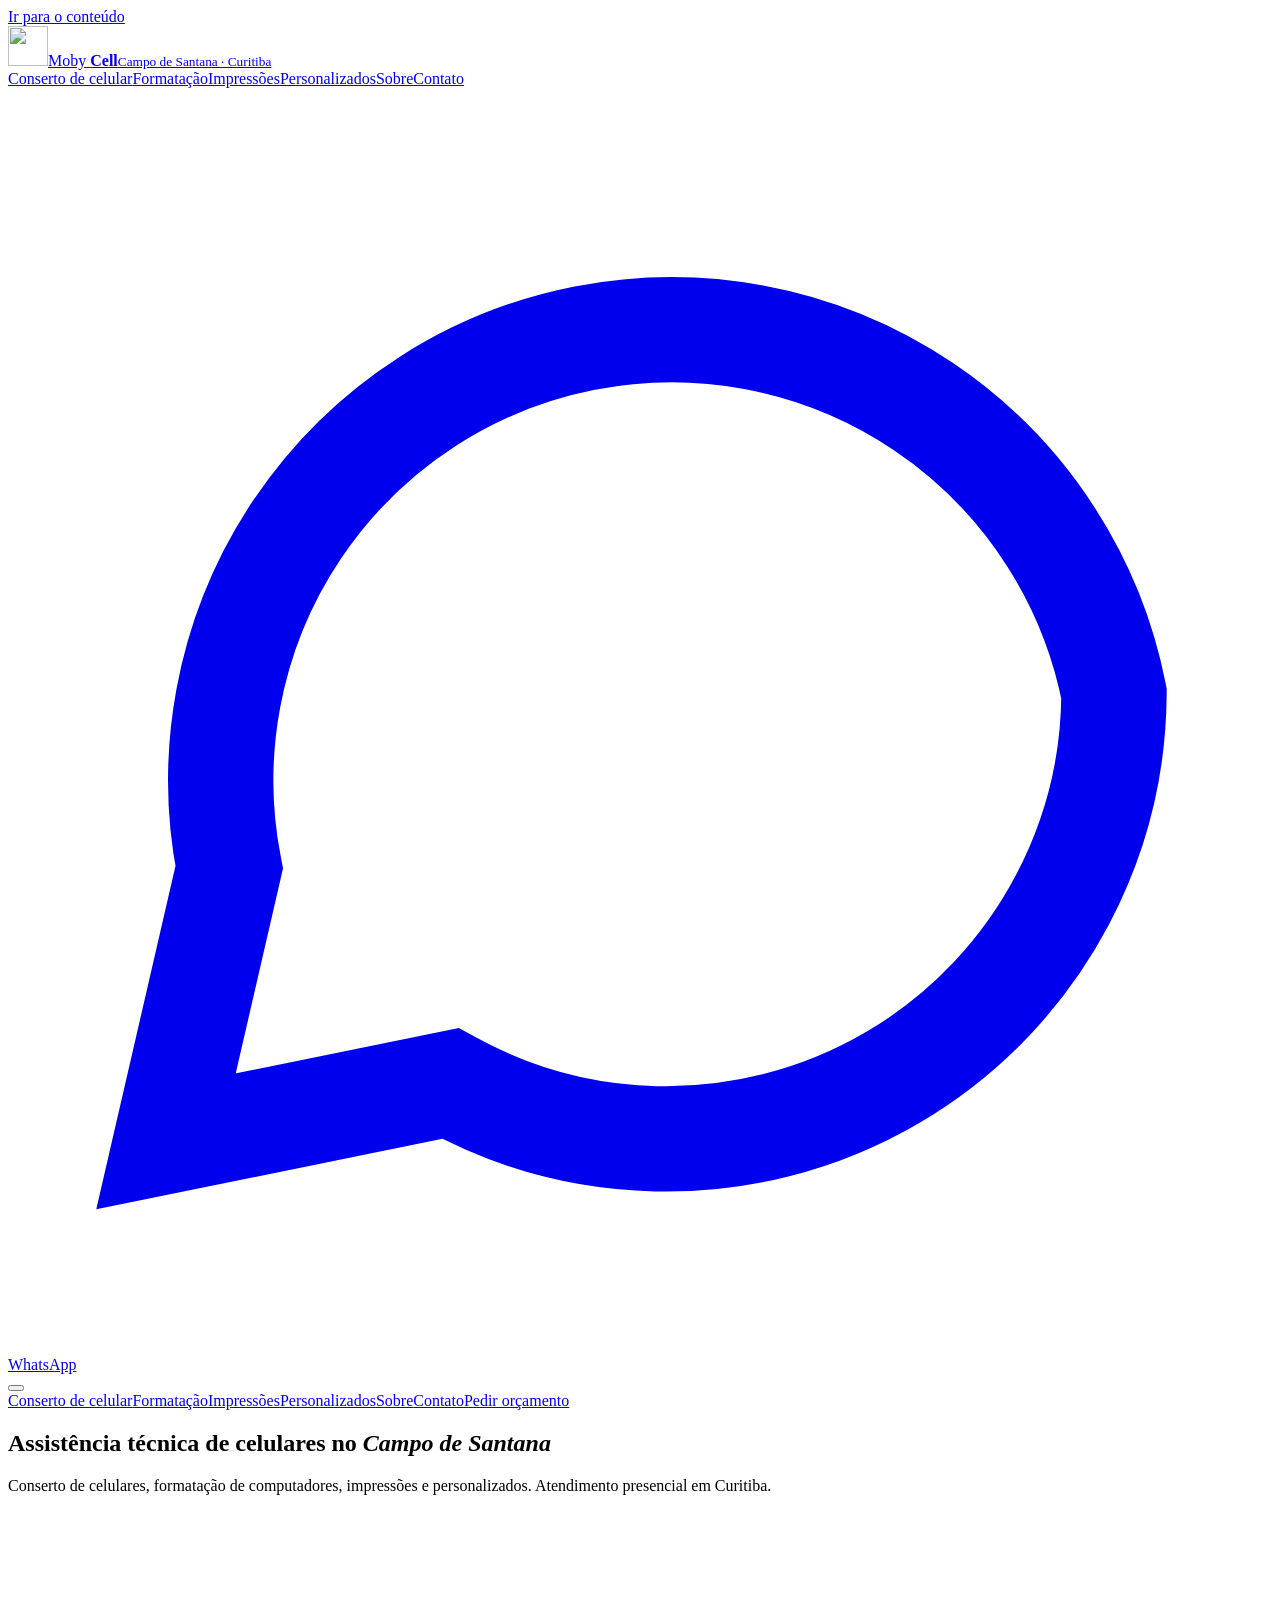
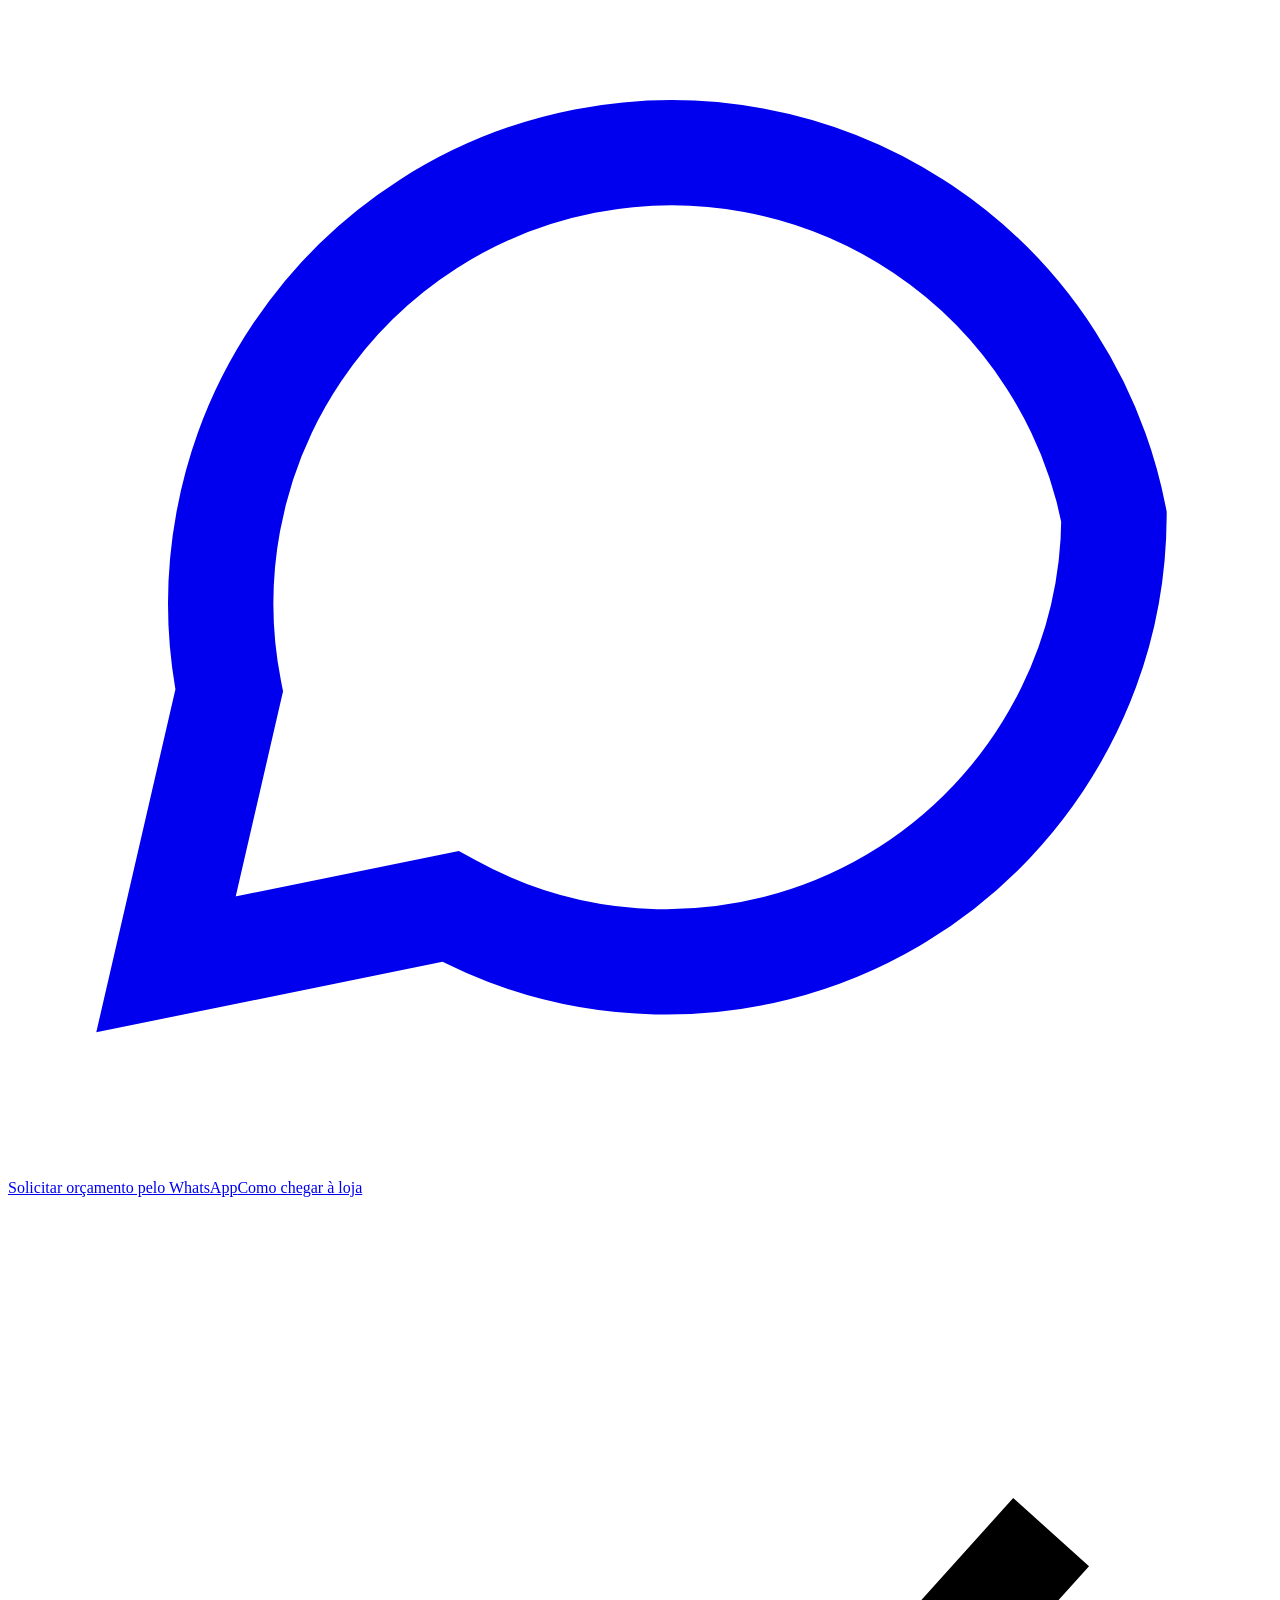
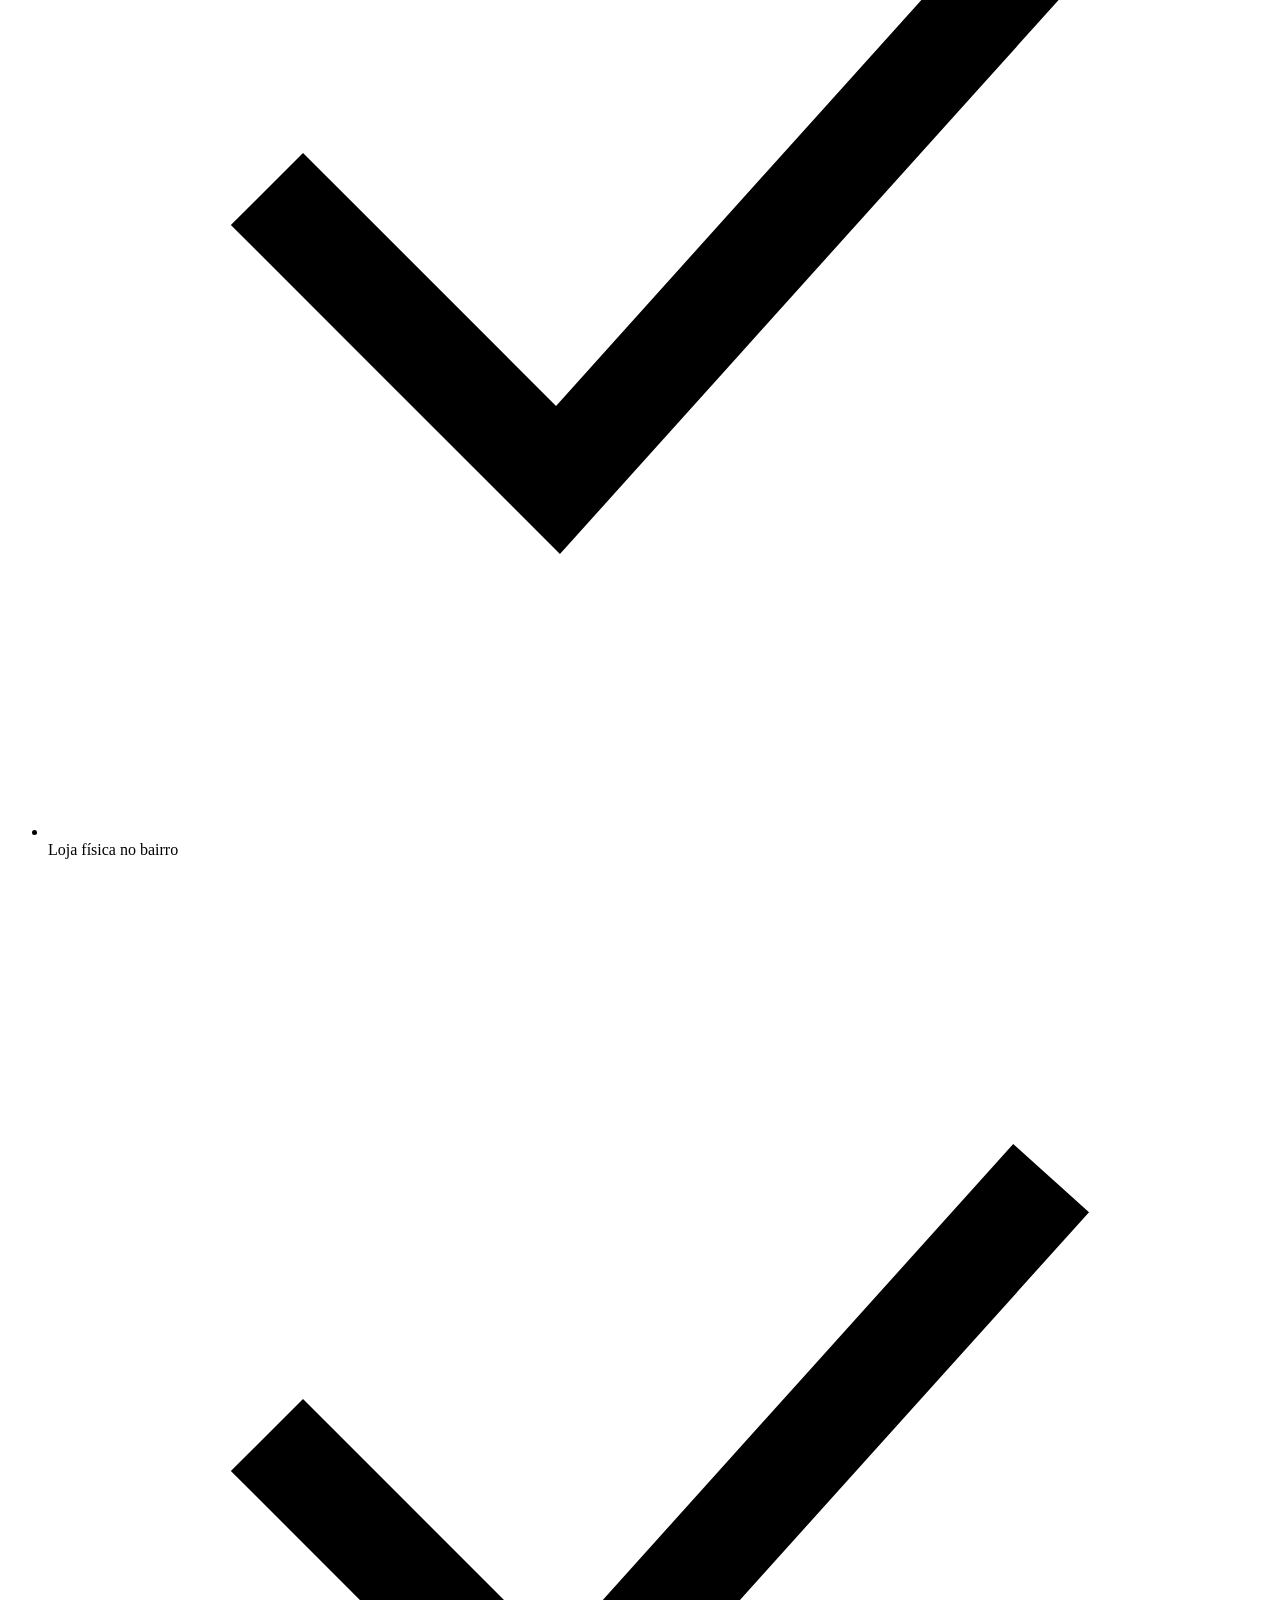
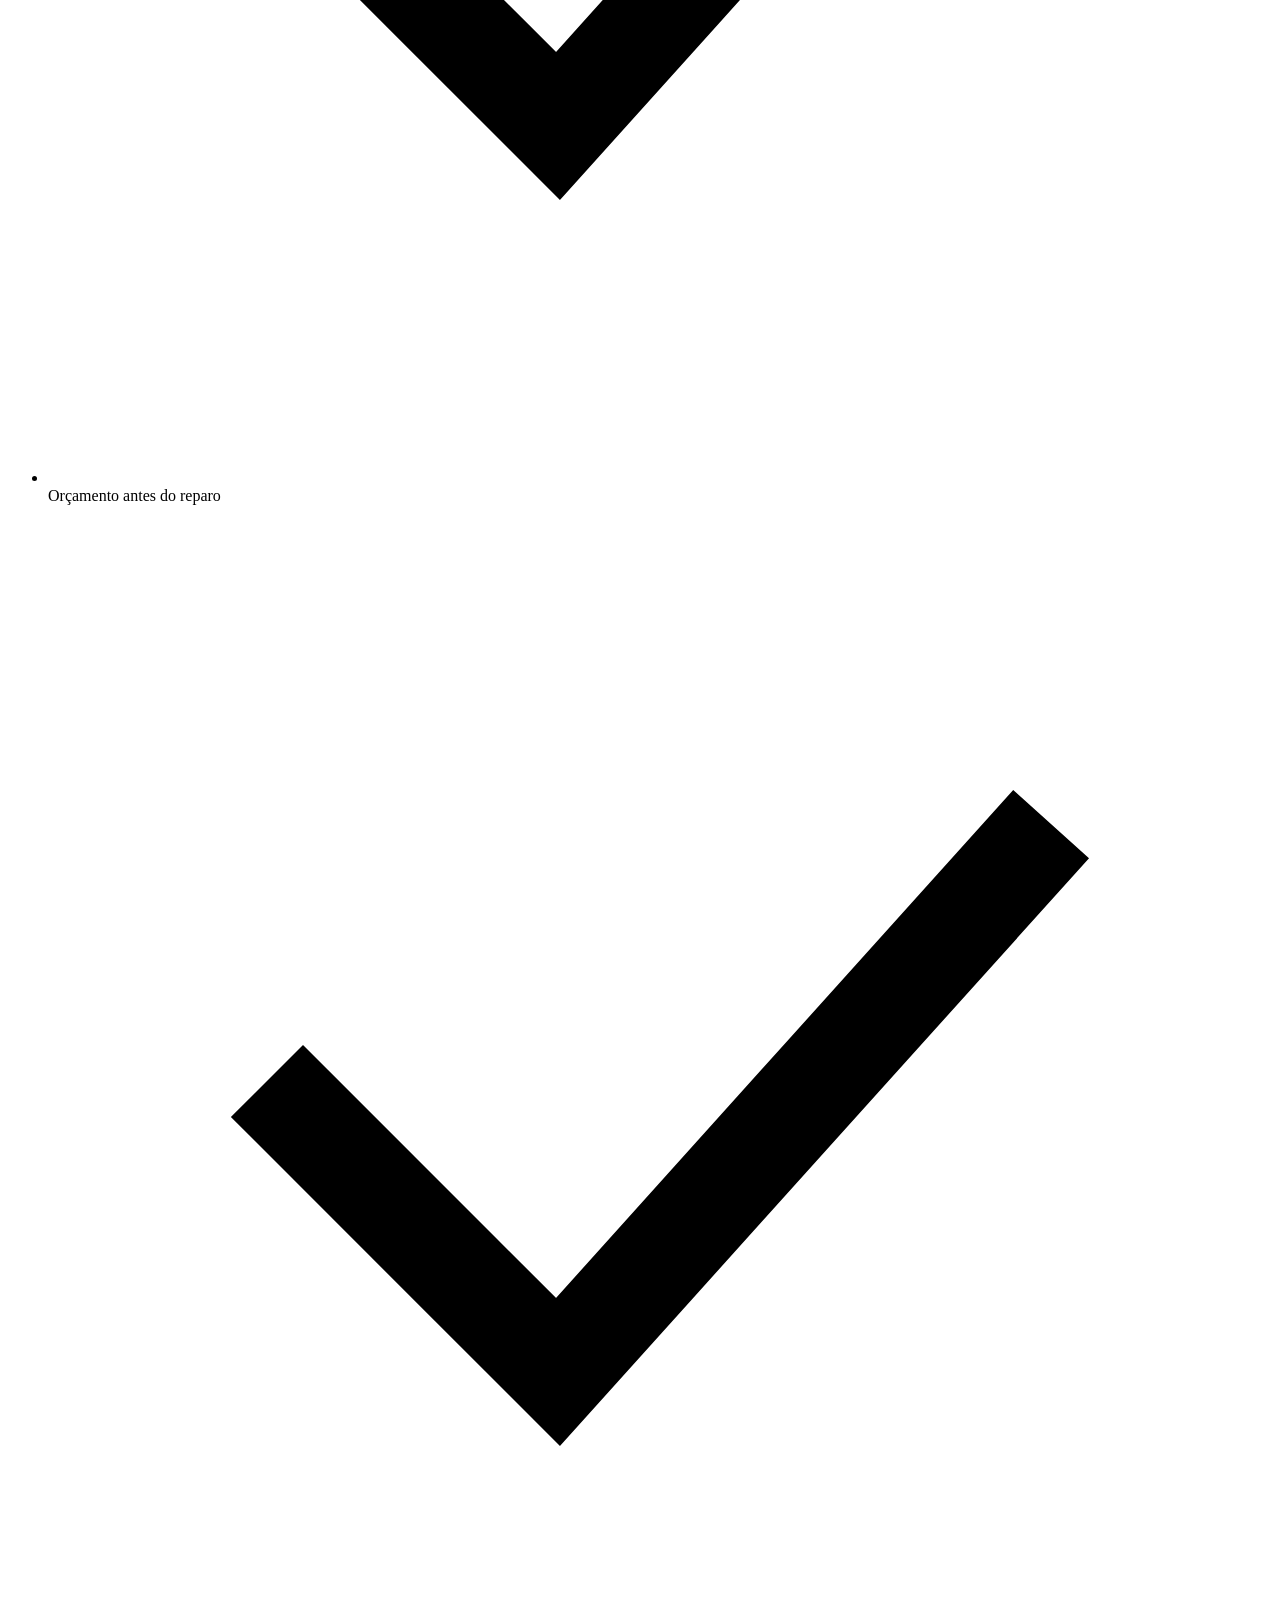
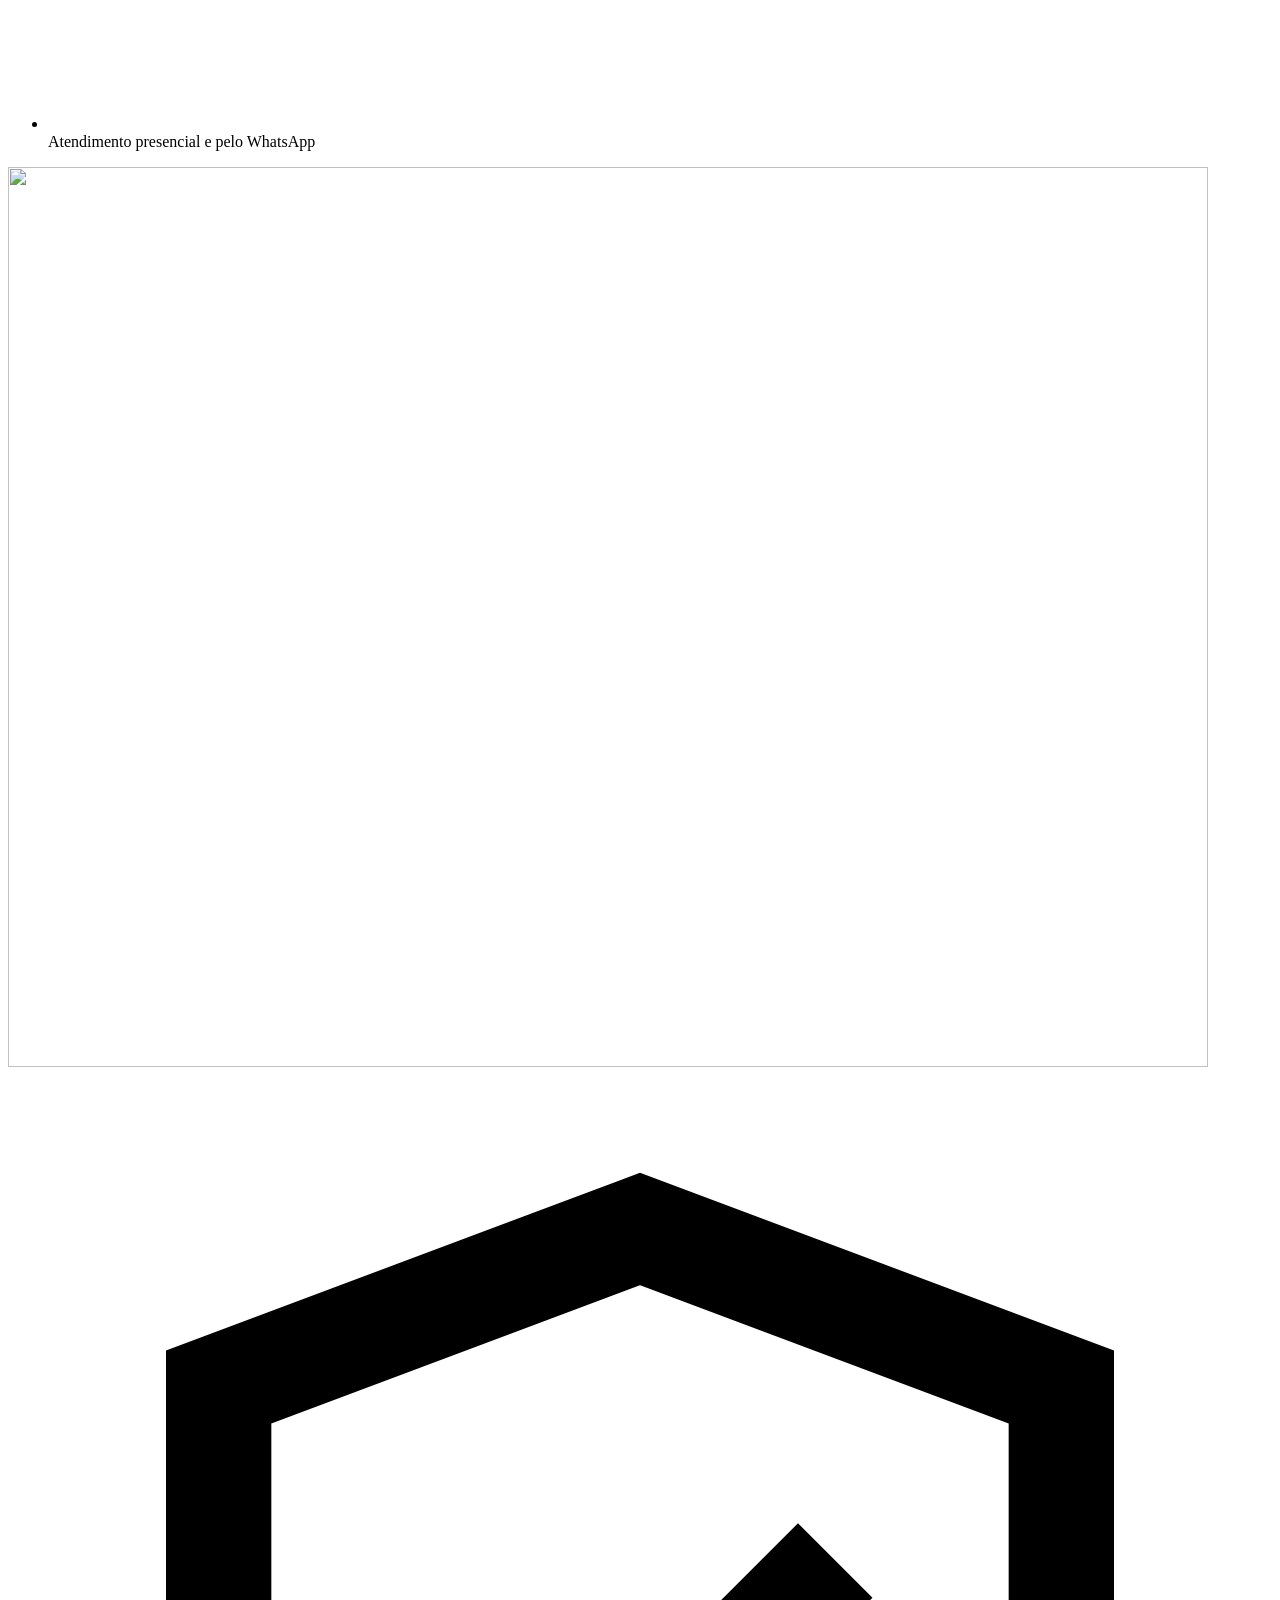
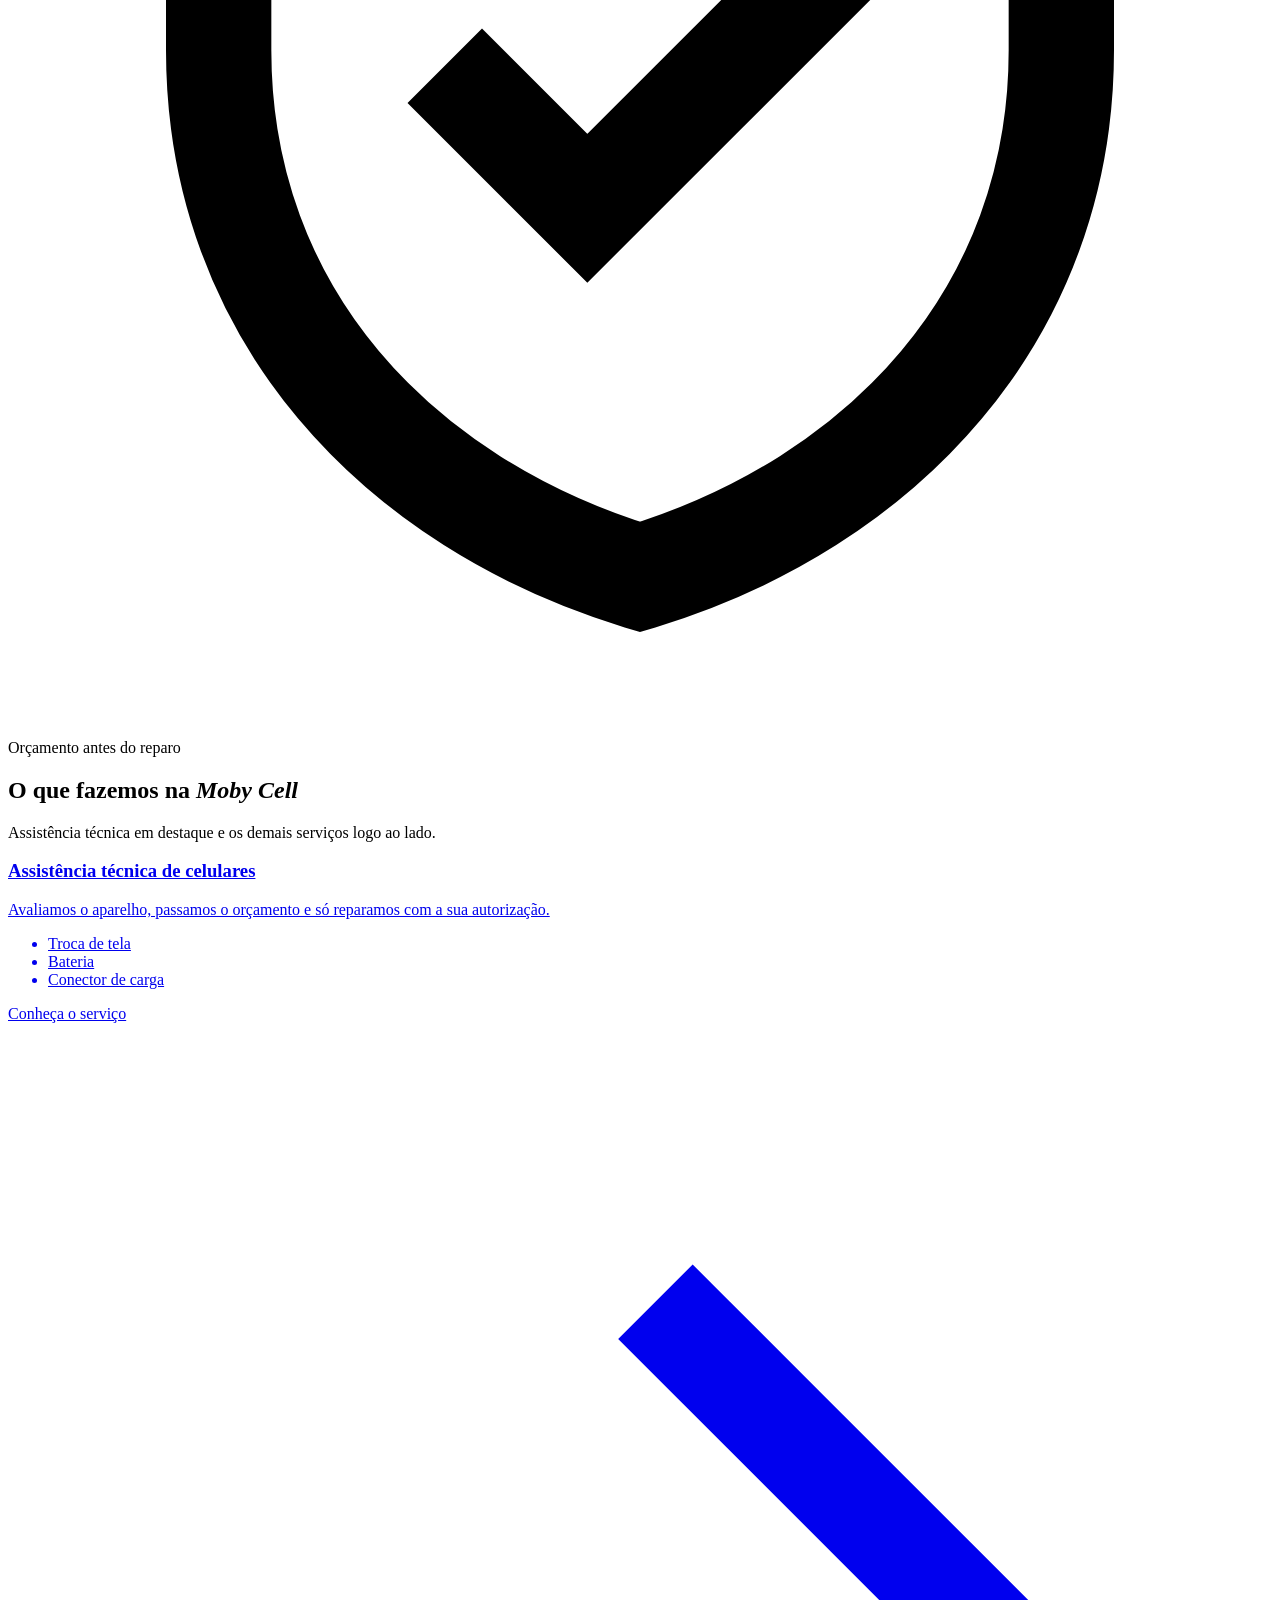
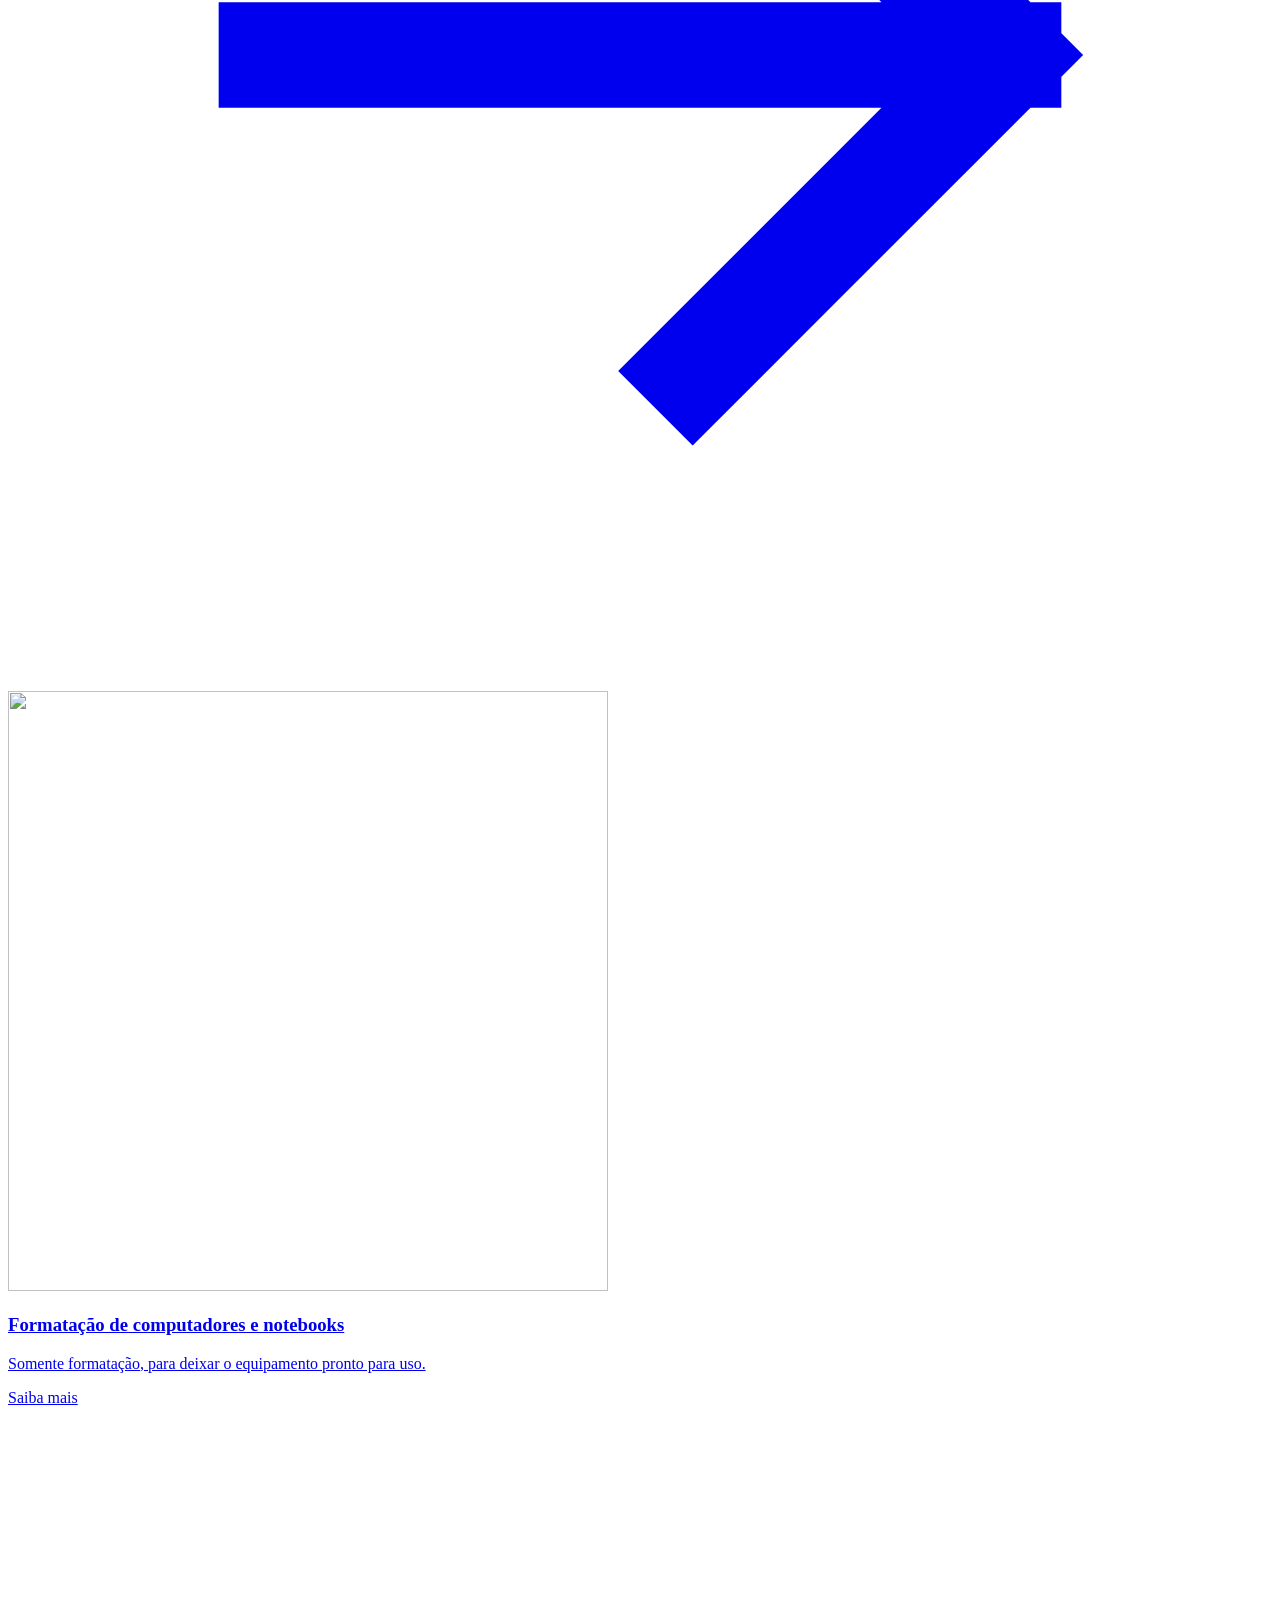
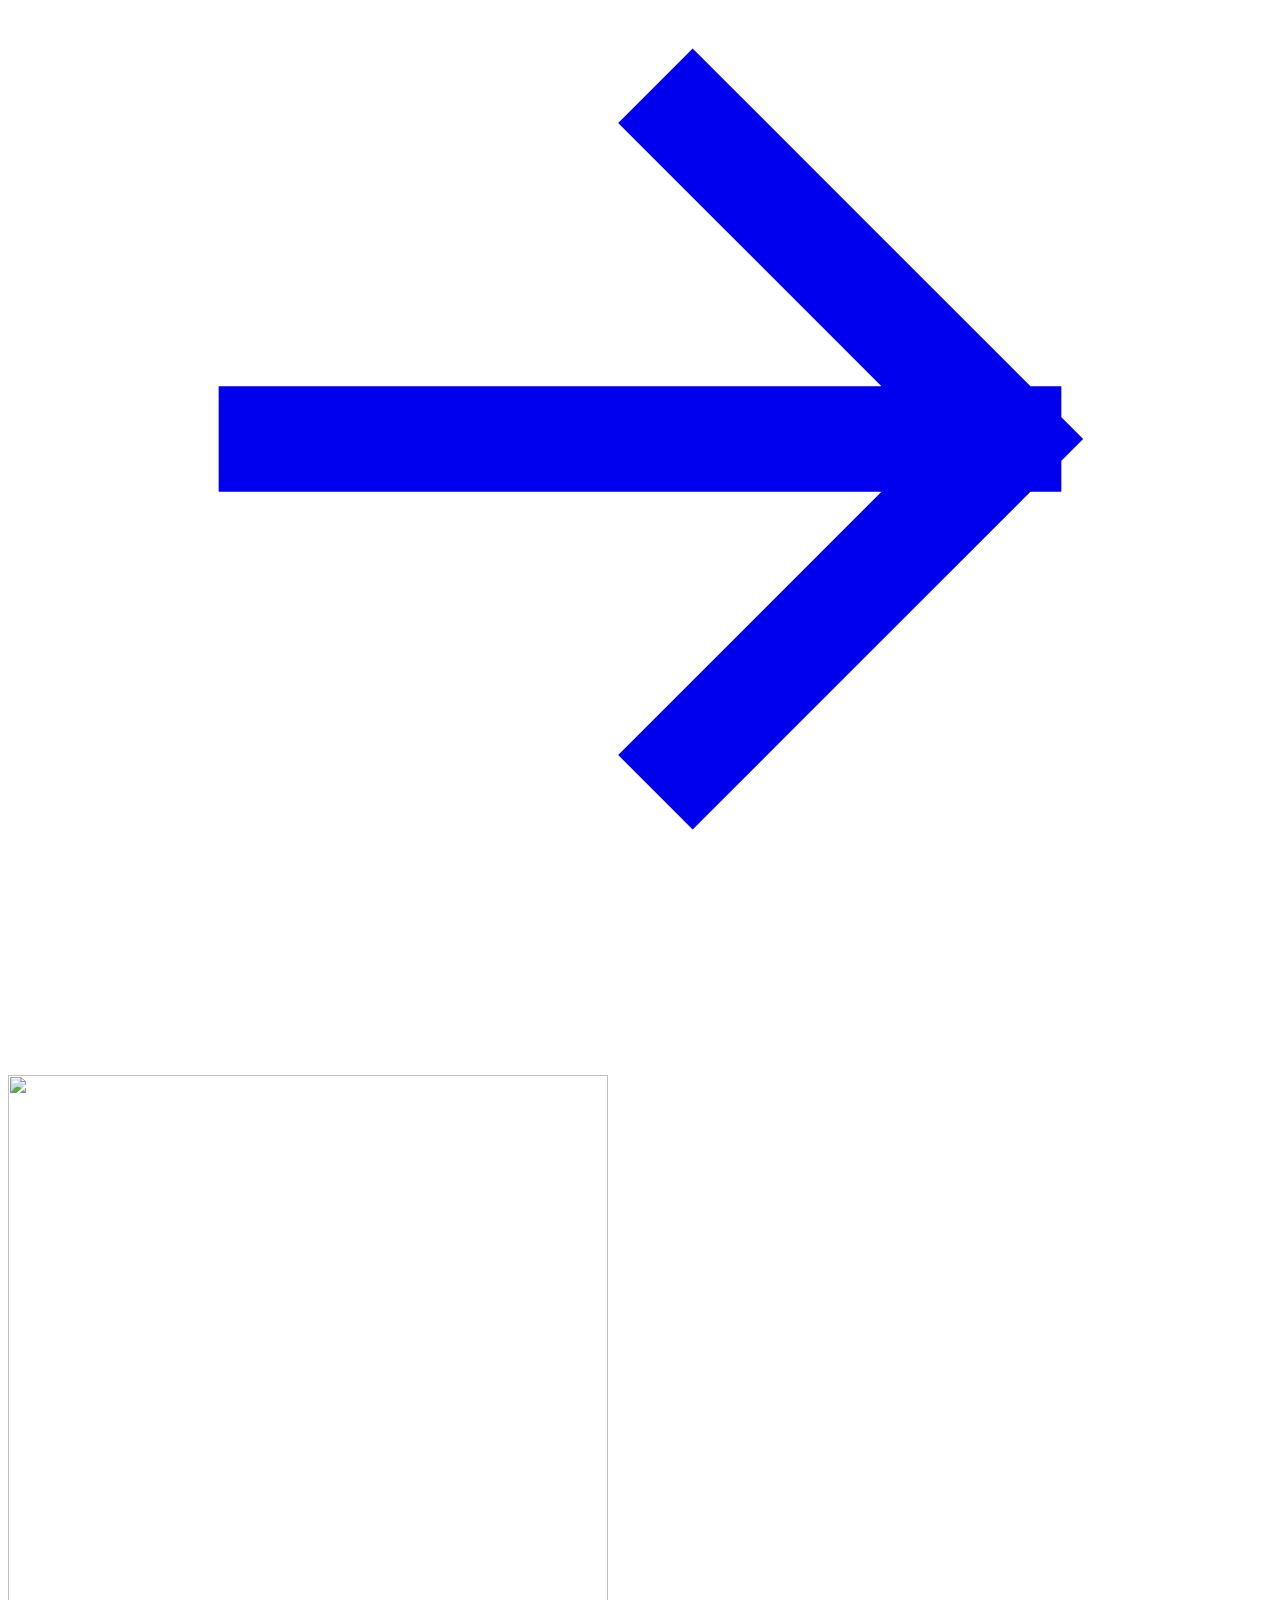
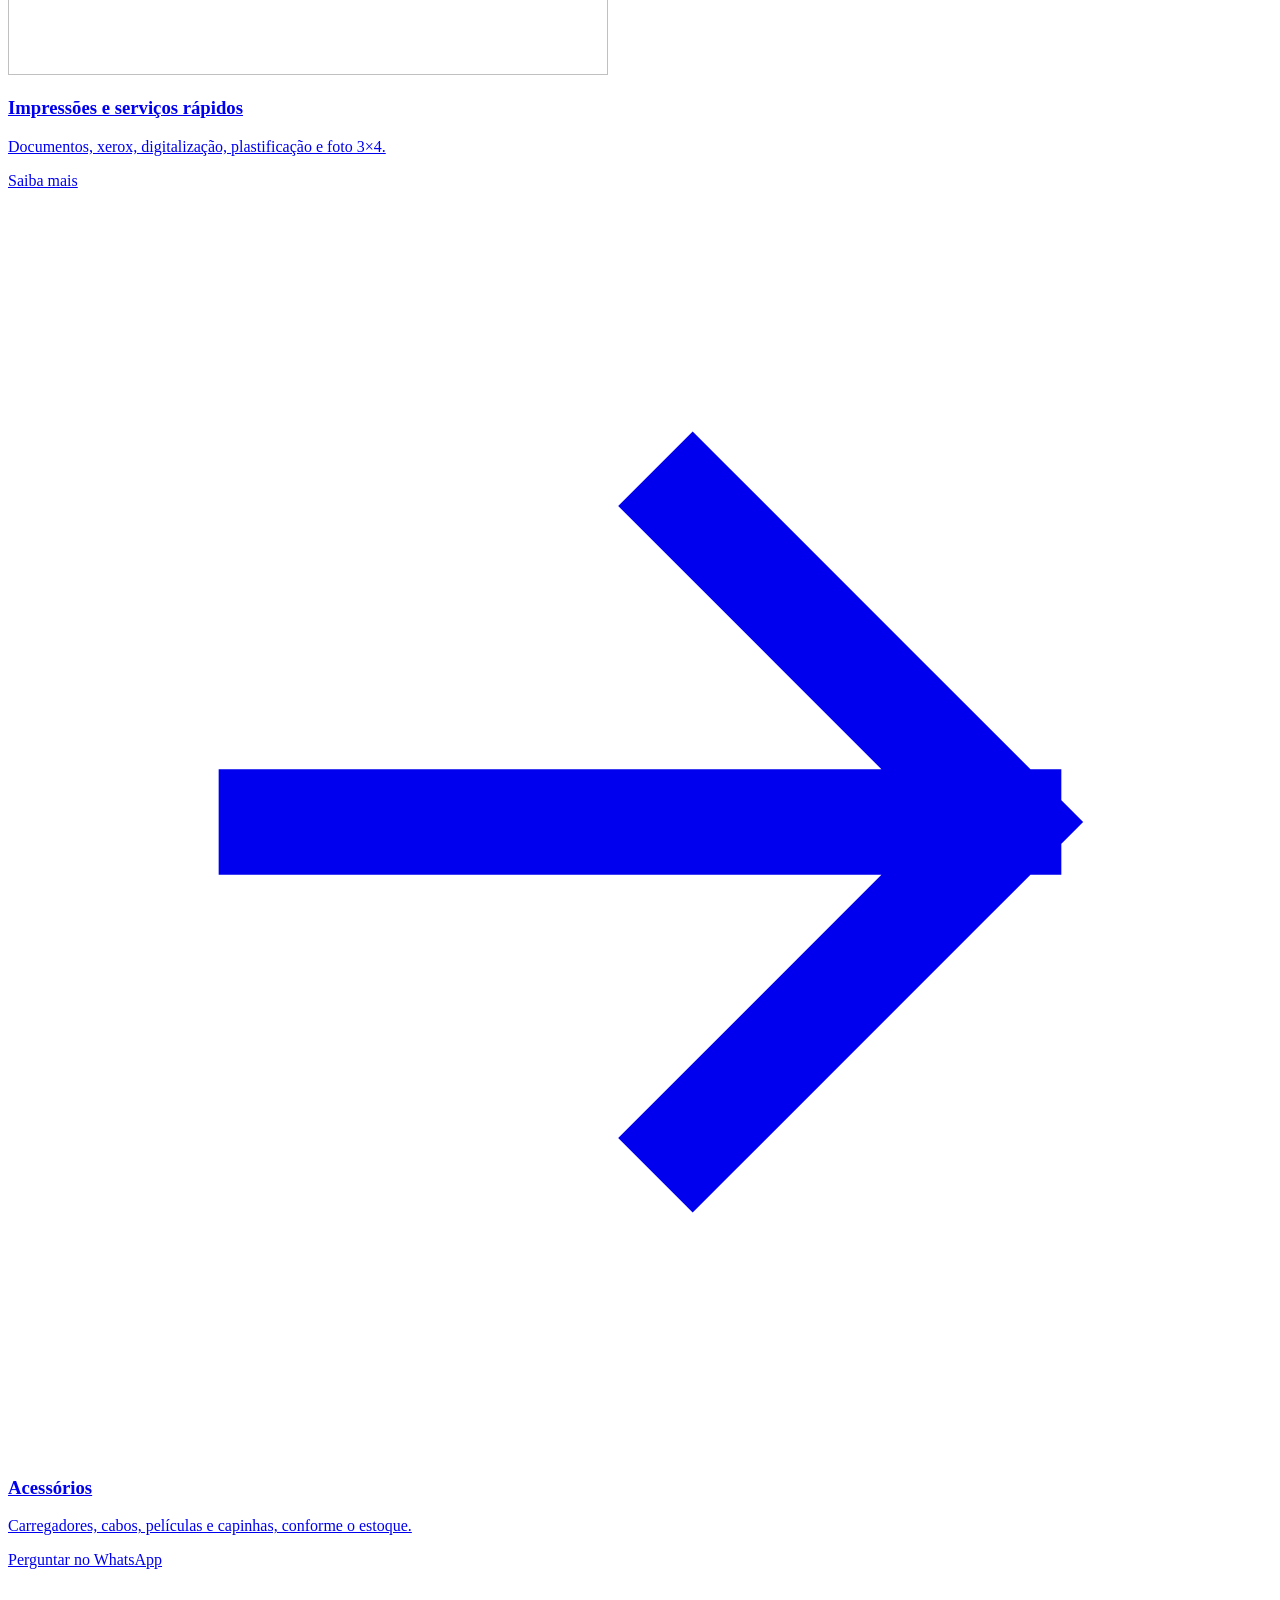
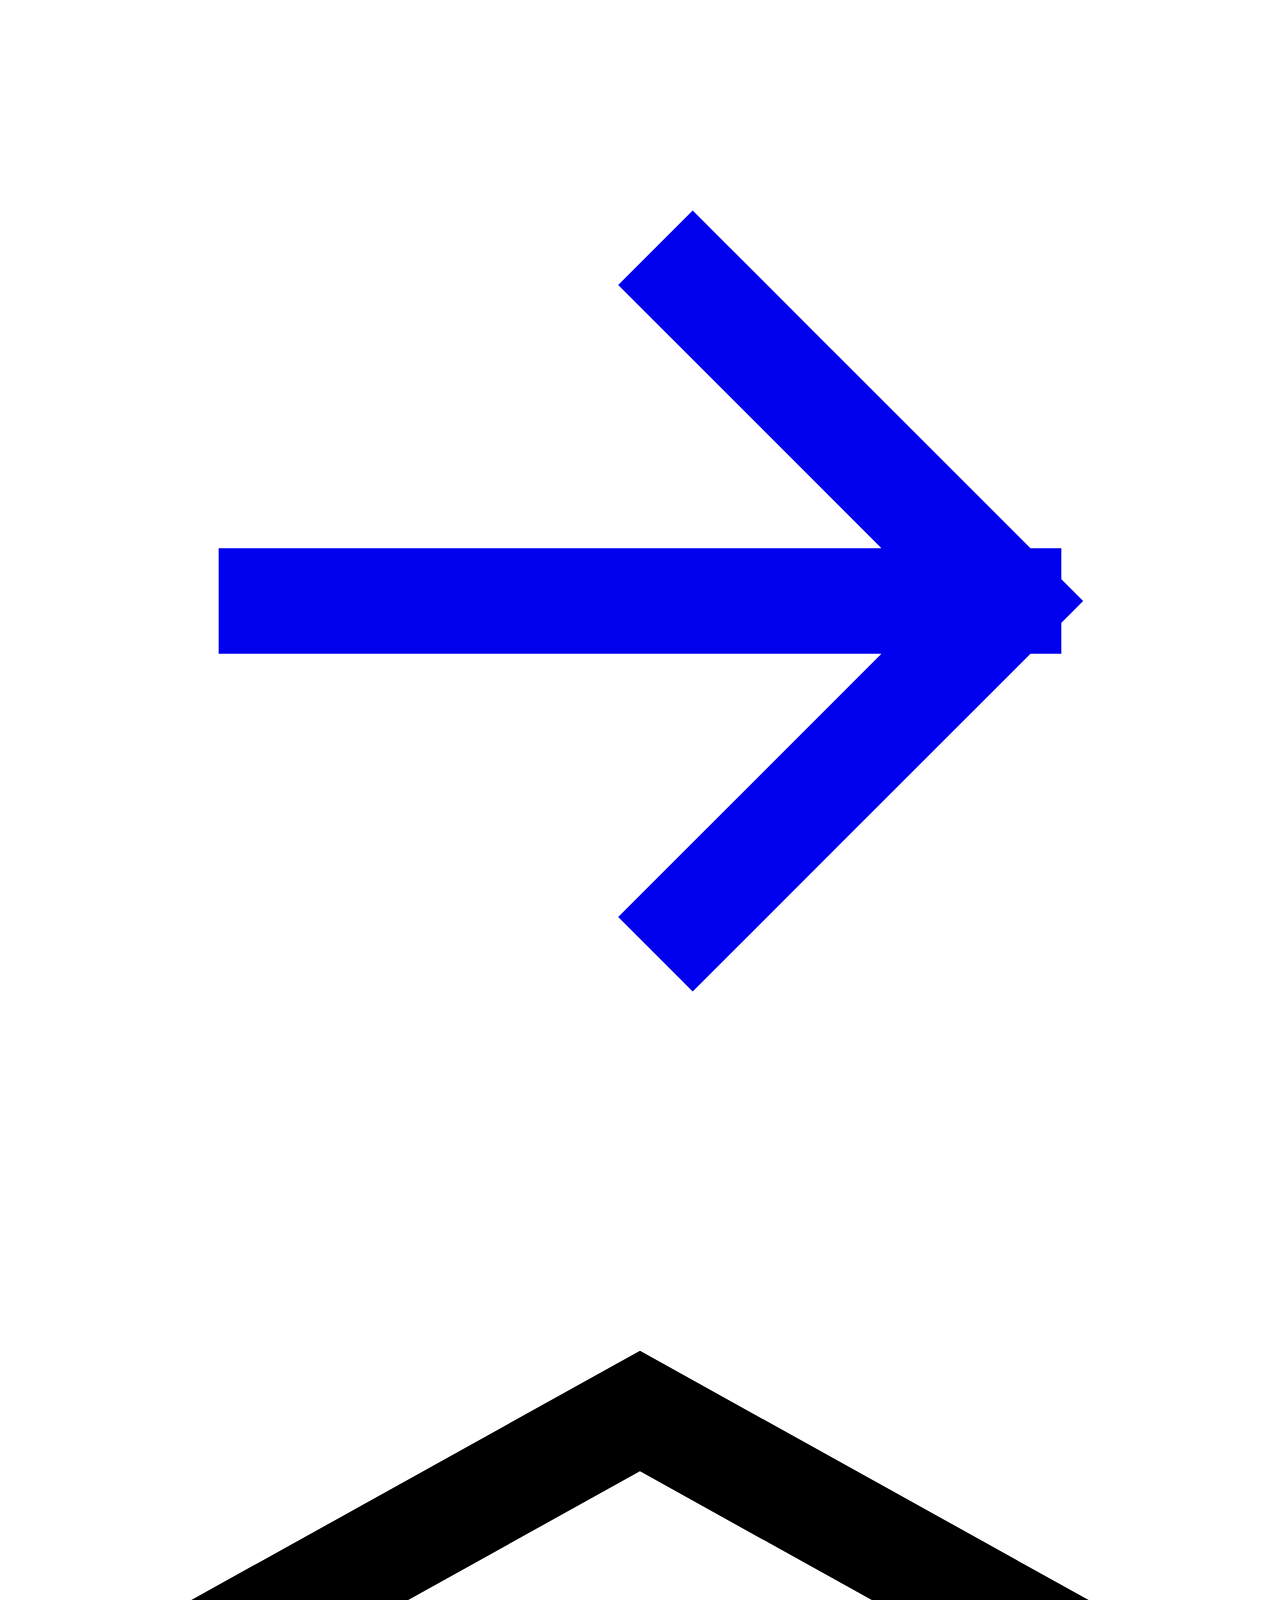
==== public/index.html @ 623bd60c "Redesign v3: identidade vermelha e branca, hero com imagem, serviços em composição, vitrine de perso" ====
<!DOCTYPE html>
<html lang="pt-BR">
<head>
<meta charset="utf-8">
<meta name="viewport" content="width=device-width,initial-scale=1">
<title>Moby Cell | Assistência Técnica de Celulares em Curitiba</title>
<meta name="description" content="Assistência técnica de celulares, formatação de computadores, impressões e personalizados no Campo de Santana, em Curitiba. Peça seu orçamento pelo WhatsApp.">
<link rel="canonical" href="https://mobycell.com.br/">

<meta name="theme-color" content="#ffffff">
<meta name="color-scheme" content="light">
<link rel="icon" href="/favicon.png" type="image/png">
<link rel="apple-touch-icon" href="/assets/img/icon-192.png">
<meta property="og:type" content="website"><meta property="og:locale" content="pt_BR">
<meta property="og:site_name" content="Moby Cell">
<meta property="og:title" content="Moby Cell | Assistência Técnica de Celulares em Curitiba"><meta property="og:description" content="Assistência técnica de celulares, formatação de computadores, impressões e personalizados no Campo de Santana, em Curitiba. Peça seu orçamento pelo WhatsApp.">
<meta property="og:url" content="https://mobycell.com.br/"><meta property="og:image" content="https://mobycell.com.br/assets/img/og.png">
<meta name="twitter:card" content="summary_large_image">
<link rel="stylesheet" href="/assets/css/style.css?v=mwpire91">
<script type="application/ld+json">{"@context":"https://schema.org","@type":["LocalBusiness","ElectronicsStore"],"@id":"https://mobycell.com.br/#loja","name":"Moby Cell","url":"https://mobycell.com.br","image":"https://mobycell.com.br/assets/img/og.png","logo":"https://mobycell.com.br/assets/img/logo-512.png","telephone":"+5541991332951","description":"Conserto de celular, formatação de notebook e computador, impressões, xerox, plastificação, produtos personalizados e ponto de atendimento Shopee no Campo de Santana, Curitiba.","address":{"@type":"PostalAddress","streetAddress":"Rua Ângelo Tozim, 239","addressLocality":"Curitiba","addressRegion":"PR","postalCode":"81490-030","addressCountry":"BR"},"geo":{"@type":"GeoCoordinates","latitude":-25.5840247,"longitude":-49.3204532},"areaServed":[{"@type":"City","name":"Curitiba"}],"paymentAccepted":"Dinheiro, cartão, Pix","openingHoursSpecification":[{"@type":"OpeningHoursSpecification","dayOfWeek":["Monday","Tuesday","Wednesday","Thursday","Friday"],"opens":"09:30","closes":"17:00"},{"@type":"OpeningHoursSpecification","dayOfWeek":"Saturday","opens":"09:30","closes":"13:00"}],"hasOfferCatalog":{"@type":"OfferCatalog","name":"Serviços da Moby Cell","itemListElement":[{"@type":"Offer","itemOffered":{"@type":"Service","name":"Conserto de celular"}},{"@type":"Offer","itemOffered":{"@type":"Service","name":"Formatação de notebook e computador"}},{"@type":"Offer","itemOffered":{"@type":"Service","name":"Impressão, xerox, digitalização e plastificação"}},{"@type":"Offer","itemOffered":{"@type":"Service","name":"Produtos personalizados"}}]},"sameAs":["https://www.google.com/maps/place/Moby+Cell+Assistencia+t%C3%A9cnica+Celulares/@-25.5840198,-49.3230281,17z/data=!4m6!3m5!1s0x94dcfc2a0990a4cf:0x7839fd71f4723732!8m2!3d-25.5840247!4d-49.3204532!16s%2Fg%2F11q484tv8z"]}</script>
<script type="application/ld+json">{"@context":"https://schema.org","@type":"FAQPage","mainEntity":[{"@type":"Question","name":"Onde fica a Moby Cell?","acceptedAnswer":{"@type":"Answer","text":"Na Rua Ângelo Tozim, 239, Campo de Santana, Curitiba–PR. É uma loja física de bairro, com atendimento presencial e pelo WhatsApp."}},{"@type":"Question","name":"Qual o horário de atendimento?","acceptedAnswer":{"@type":"Answer","text":"Segunda a sexta, das 9h30 às 17h, e sábado, das 9h30 às 13h. Domingo fechado. Em datas especiais os horários podem mudar, então confirme pelo WhatsApp."}},{"@type":"Question","name":"Vocês fazem conserto de celular?","acceptedAnswer":{"@type":"Answer","text":"Sim. Avaliamos o aparelho, passamos o orçamento e só começamos o reparo depois da sua autorização. Os reparos mais comuns são troca de tela, bateria e conector de carga, conforme o modelo e a disponibilidade da peça. Nem todo defeito tem reparo viável, e avisamos isso no orçamento."}},{"@type":"Question","name":"Vocês formatam notebook e computador?","acceptedAnswer":{"@type":"Answer","text":"Sim, fazemos formatação de notebooks e computadores. Esse é o único serviço que realizamos nesses equipamentos: não fazemos reparo de peças ou de hardware."}},{"@type":"Question","name":"Fazem impressão de documentos, xerox e plastificação?","acceptedAnswer":{"@type":"Answer","text":"Sim, conforme a disponibilidade do dia. Consulte pelo WhatsApp e, se quiser, envie o arquivo antes de vir à loja."}},{"@type":"Question","name":"Vocês fazem canecas e brindes personalizados?","acceptedAnswer":{"@type":"Answer","text":"Sim. Trabalhamos com canecas, azulejos, copos, taças, squeezes, chaveiros, adesivos, cartões de visita e outros itens, para uma unidade ou em quantidade. Os modelos disponíveis e as condições são combinados no orçamento."}},{"@type":"Question","name":"Como peço um orçamento?","acceptedAnswer":{"@type":"Answer","text":"Preencha o formulário do site ou chame no WhatsApp com o modelo do aparelho e o defeito. Respondemos com as informações do atendimento."}},{"@type":"Question","name":"Quais as formas de pagamento?","acceptedAnswer":{"@type":"Answer","text":"Dinheiro, cartão e Pix."}}]}</script>
</head>
<body>
<a class="skip" href="#main">Ir para o conteúdo</a>
<header class="hd"><div class="wrap">
  <a class="brand" href="/" translate="no"><img src="/assets/img/icon-192.png" width="40" height="40" alt=""><span class="bt"><span class="bn">Moby&nbsp;<b>Cell</b></span><small>Campo de Santana · Curitiba</small></span></a>
  <nav class="nav" aria-label="Principal"><a href="/conserto-de-celular">Conserto de celular</a><a href="/formatacao-notebook-computador">Formatação</a><a href="/impressao-xerox-plastificacao">Impressões</a><a href="/personalizados">Personalizados</a><a href="/sobre">Sobre</a><a href="/contato">Contato</a><a class="cta" href="https://wa.me/5541991332951?text=Ol%C3%A1!%20Vim%20pelo%20site%20da%20Moby%20Cell." data-track="header"><svg class="ic" viewBox="0 0 24 24" fill="none" stroke="currentColor" stroke-width="2" stroke-linecap="square" stroke-linejoin="miter" aria-hidden="true" focusable="false"><path d="M21 11.5a8.5 8.5 0 0 1-12.6 7.4L3 20l1.2-5.2A8.5 8.5 0 1 1 21 11.5z"/></svg> WhatsApp</a></nav>
  <button class="burger" type="button" aria-label="Abrir menu" aria-expanded="false" aria-controls="mnav"><span></span></button>
</div><nav class="mnav" id="mnav" aria-label="Menu"><a href="/conserto-de-celular">Conserto de celular</a><a href="/formatacao-notebook-computador">Formatação</a><a href="/impressao-xerox-plastificacao">Impressões</a><a href="/personalizados">Personalizados</a><a href="/sobre">Sobre</a><a href="/contato">Contato</a><a href="/orcamento">Pedir orçamento</a></nav></header>
<main id="main">

<section class="hero"><div class="wrap hero-grid"><div class="hero-txt"><h1>Assistência técnica de celulares no <em>Campo de Santana</em></h1><p class="lead">Conserto de celulares, formatação de computadores, impressões e personalizados. Atendimento presencial em Curitiba.</p><div class="btns"><a class="btn btn-red" href="https://wa.me/5541991332951?text=Ol%C3%A1!%20Vim%20pelo%20site%20da%20Moby%20Cell%20e%20quero%20um%20or%C3%A7amento." data-track="hero"><svg class="ic" viewBox="0 0 24 24" fill="none" stroke="currentColor" stroke-width="2" stroke-linecap="square" stroke-linejoin="miter" aria-hidden="true" focusable="false"><path d="M21 11.5a8.5 8.5 0 0 1-12.6 7.4L3 20l1.2-5.2A8.5 8.5 0 1 1 21 11.5z"/></svg> Solicitar orçamento pelo WhatsApp</a><a class="btn btn-o" href="https://www.google.com/maps/place/Moby+Cell+Assistencia+t%C3%A9cnica+Celulares/@-25.5840198,-49.3230281,17z/data=!4m6!3m5!1s0x94dcfc2a0990a4cf:0x7839fd71f4723732!8m2!3d-25.5840247!4d-49.3204532!16s%2Fg%2F11q484tv8z" target="_blank" rel="noopener">Como chegar à loja</a></div><ul class="ticks"><li><svg class="ic" viewBox="0 0 24 24" fill="none" stroke="currentColor" stroke-width="2" stroke-linecap="square" stroke-linejoin="miter" aria-hidden="true" focusable="false"><path d="m5 12 5 5 9-10"/></svg>Loja física no bairro</li><li><svg class="ic" viewBox="0 0 24 24" fill="none" stroke="currentColor" stroke-width="2" stroke-linecap="square" stroke-linejoin="miter" aria-hidden="true" focusable="false"><path d="m5 12 5 5 9-10"/></svg>Orçamento antes do reparo</li><li><svg class="ic" viewBox="0 0 24 24" fill="none" stroke="currentColor" stroke-width="2" stroke-linecap="square" stroke-linejoin="miter" aria-hidden="true" focusable="false"><path d="m5 12 5 5 9-10"/></svg>Atendimento presencial e pelo WhatsApp</li></ul></div><div class="hero-vis"><img src="/assets/img/slots/hero-home.jpg" alt="" width="1200" height="900" fetchpriority="high"><span class="badge"><svg class="ic" viewBox="0 0 24 24" fill="none" stroke="currentColor" stroke-width="2" stroke-linecap="square" stroke-linejoin="miter" aria-hidden="true" focusable="false"><path d="M12 3 4 6v5c0 5 3.4 8.6 8 10 4.6-1.4 8-5 8-10V6l-8-3z"/><path d="m9 12 2 2 4-4"/></svg> Orçamento antes do reparo</span></div></div></section>
<section class="sec" id="servicos"><div class="wrap"><div class="shead"><h2>O que fazemos na <em>Moby Cell</em></h2><p>Assistência técnica em destaque e os demais serviços logo ao lado.</p></div><div class="bento">
  <a class="bx main" href="/conserto-de-celular"><h3>Assistência técnica de celulares</h3><p>Avaliamos o aparelho, passamos o orçamento e só reparamos com a sua autorização.</p><ul class="chips2"><li>Troca de tela</li><li>Bateria</li><li>Conector de carga</li></ul><span class="more-l">Conheça o serviço <svg class="ic" viewBox="0 0 24 24" fill="none" stroke="currentColor" stroke-width="2" stroke-linecap="square" stroke-linejoin="miter" aria-hidden="true" focusable="false"><path d="M5 12h14M13 6l6 6-6 6"/></svg></span><img src="/assets/img/slots/card-celular.png" alt="" width="600" height="600" loading="lazy"></a>
  <a class="bx f row" href="/formatacao-notebook-computador"><div><h3>Formatação de computadores e notebooks</h3><p>Somente formatação, para deixar o equipamento pronto para uso.</p><span class="more-l">Saiba mais <svg class="ic" viewBox="0 0 24 24" fill="none" stroke="currentColor" stroke-width="2" stroke-linecap="square" stroke-linejoin="miter" aria-hidden="true" focusable="false"><path d="M5 12h14M13 6l6 6-6 6"/></svg></span></div><img src="/assets/img/slots/card-notebook.png" alt="" width="600" height="600" loading="lazy"></a>
  <a class="bx i" href="/impressao-xerox-plastificacao"><h3>Impressões e serviços rápidos</h3><p>Documentos, xerox, digitalização, plastificação e foto 3×4.</p><span class="more-l">Saiba mais <svg class="ic" viewBox="0 0 24 24" fill="none" stroke="currentColor" stroke-width="2" stroke-linecap="square" stroke-linejoin="miter" aria-hidden="true" focusable="false"><path d="M5 12h14M13 6l6 6-6 6"/></svg></span></a>
  <a class="bx a" href="https://wa.me/5541991332951?text=Ol%C3%A1!%20Vim%20pelo%20site%20e%20quero%20saber%20sobre%20acess%C3%B3rios." target="_blank" rel="noopener" data-track="card-acessorios"><h3>Acessórios</h3><p>Carregadores, cabos, películas e capinhas, conforme o estoque.</p><span class="more-l">Perguntar no WhatsApp <svg class="ic" viewBox="0 0 24 24" fill="none" stroke="currentColor" stroke-width="2" stroke-linecap="square" stroke-linejoin="miter" aria-hidden="true" focusable="false"><path d="M5 12h14M13 6l6 6-6 6"/></svg></span></a>
</div>
<p class="alsol"><span><svg class="ic" viewBox="0 0 24 24" fill="none" stroke="currentColor" stroke-width="2" stroke-linecap="square" stroke-linejoin="miter" aria-hidden="true" focusable="false"><path d="M21 8 12 3 3 8v8l9 5 9-5V8z"/><path d="m3 8 9 5 9-5M12 13v8"/></svg><b>Ponto Shopee:</b> consulte no WhatsApp as modalidades disponíveis.</span><a href="#personalizados">Veja também os personalizados ↓</a></p></div></section>
<section class="sec alt" id="personalizados"><div class="wrap vit"><div class="vit-t"><div class="eyebrow">Personalizados</div><h2>Presentes e brindes com a <em style="font-style:normal;color:var(--red)">sua arte</em></h2><p class="lead" style="margin-top:12px">Para você, para a escola ou para a empresa: uma unidade ou em quantidade, com orçamento combinado antes.</p><ul><li><svg class="ic" viewBox="0 0 24 24" fill="none" stroke="currentColor" stroke-width="2" stroke-linecap="square" stroke-linejoin="miter" aria-hidden="true" focusable="false"><path d="m5 12 5 5 9-10"/></svg>Canecas personalizadas</li><li><svg class="ic" viewBox="0 0 24 24" fill="none" stroke="currentColor" stroke-width="2" stroke-linecap="square" stroke-linejoin="miter" aria-hidden="true" focusable="false"><path d="m5 12 5 5 9-10"/></svg>Azulejos</li><li><svg class="ic" viewBox="0 0 24 24" fill="none" stroke="currentColor" stroke-width="2" stroke-linecap="square" stroke-linejoin="miter" aria-hidden="true" focusable="false"><path d="m5 12 5 5 9-10"/></svg>Copos e taças</li><li><svg class="ic" viewBox="0 0 24 24" fill="none" stroke="currentColor" stroke-width="2" stroke-linecap="square" stroke-linejoin="miter" aria-hidden="true" focusable="false"><path d="m5 12 5 5 9-10"/></svg>Chaveiros</li><li><svg class="ic" viewBox="0 0 24 24" fill="none" stroke="currentColor" stroke-width="2" stroke-linecap="square" stroke-linejoin="miter" aria-hidden="true" focusable="false"><path d="m5 12 5 5 9-10"/></svg>Brindes e lembranças</li></ul><a class="btn btn-red" href="/personalizados">Ver personalizados</a></div><div class="mosaic"><figure class="tall"><img src="/assets/img/slots/vitrine-caneca.jpg" alt="" width="800" height="1000" loading="lazy"><figcaption>Canecas</figcaption></figure><figure class="sm"><img src="/assets/img/slots/vitrine-azulejo.jpg" alt="" width="800" height="480" loading="lazy"><figcaption>Azulejos</figcaption></figure><figure class="sm"><img src="/assets/img/slots/vitrine-copos.jpg" alt="" width="800" height="480" loading="lazy"><figcaption>Copos e taças</figcaption></figure></div></div></section>
<section class="sec"><div class="wrap trustg"><div><div class="eyebrow">Por que a Moby Cell</div><h2>Atendimento de quem mora e trabalha no&nbsp;bairro</h2><ul class="diff" style="margin-top:20px"><li><svg class="ic" viewBox="0 0 24 24" fill="none" stroke="currentColor" stroke-width="2" stroke-linecap="square" stroke-linejoin="miter" aria-hidden="true" focusable="false"><path d="m5 12 5 5 9-10"/></svg><span>Loja física no bairro</span></li><li><svg class="ic" viewBox="0 0 24 24" fill="none" stroke="currentColor" stroke-width="2" stroke-linecap="square" stroke-linejoin="miter" aria-hidden="true" focusable="false"><path d="m5 12 5 5 9-10"/></svg><span>Atendimento presencial</span></li><li><svg class="ic" viewBox="0 0 24 24" fill="none" stroke="currentColor" stroke-width="2" stroke-linecap="square" stroke-linejoin="miter" aria-hidden="true" focusable="false"><path d="m5 12 5 5 9-10"/></svg><span>Orçamento antes de executar reparos</span></li><li><svg class="ic" viewBox="0 0 24 24" fill="none" stroke="currentColor" stroke-width="2" stroke-linecap="square" stroke-linejoin="miter" aria-hidden="true" focusable="false"><path d="m5 12 5 5 9-10"/></svg><span>Comunicação direta pelo WhatsApp</span></li><li><svg class="ic" viewBox="0 0 24 24" fill="none" stroke="currentColor" stroke-width="2" stroke-linecap="square" stroke-linejoin="miter" aria-hidden="true" focusable="false"><path d="m5 12 5 5 9-10"/></svg><span>Serviços e produtos variados num só lugar</span></li></ul></div><div><p class="small" style="margin:0 0 10px">Avaliações de clientes no Google, no texto original.</p><div class="revs"><figure class="rev"><p>Excelente trabalho, meu celular foi detonado e voltou brilhando. E o Alisson é um rapaz simpático, atento a todas as nossas perguntas.</p><figcaption><span class="score">5/5</span> · Selene Domingues · abr. de 2025</figcaption></figure><figure class="rev"><p>Ótimo atendimento, agilidade e qualidade!</p><figcaption><span class="score">5/5</span> · Edina Oliveira · abr. de 2025</figcaption></figure><figure class="rev"><p>Extremamente atencioso.</p><figcaption><span class="score">5/5</span> · Jeverton · abr. de 2025</figcaption></figure></div><p class="small" style="margin-top:12px"><a href="https://www.google.com/maps/place/Moby+Cell+Assistencia+t%C3%A9cnica+Celulares/@-25.5840198,-49.3230281,17z/data=!4m6!3m5!1s0x94dcfc2a0990a4cf:0x7839fd71f4723732!8m2!3d-25.5840247!4d-49.3204532!16s%2Fg%2F11q484tv8z" target="_blank" rel="noopener">Ver todas as avaliações no Google Maps</a></p></div></div></section>
<section class="sec alt" id="orcamento"><div class="wrap two">
  <div><div class="eyebrow">Orçamento</div><h2>Conte o que você&nbsp;precisa</h2><p class="lead" style="margin-top:12px">Os campos mudam conforme o serviço. Depois abrimos o WhatsApp com a sua mensagem pronta.</p>
    <ul class="list"><li>Você aprova o orçamento antes de qualquer reparo</li><li>Atendimento pelo WhatsApp ou na loja</li><li>Loja no Campo de Santana, em Curitiba</li></ul></div>
  <div class="formBox" id="f-home">
  <h2>Peça seu orçamento</h2><p class="muted">Responda em 1 minuto. Depois abrimos o WhatsApp com a sua mensagem pronta.</p>
  <form class="lead" novalidate>
    <div class="fld"><label for="f-home-n">Seu nome</label><input id="f-home-n" name="nome" autocomplete="name" data-req data-err="Informe seu nome." aria-describedby="f-home-n-e"><p class="ferr" id="f-home-n-e" role="alert"></p></div>
    <div class="fld"><label for="f-home-s">O que você precisa?</label><select id="f-home-s" name="servico" data-req data-err="Escolha o serviço." aria-describedby="f-home-s-e"><option value="">Selecione</option><option value="celular">Conserto de celular</option><option value="formatacao">Formatação de notebook ou computador</option><option value="impressao">Impressão, xerox ou plastificação</option><option value="personalizados">Produtos personalizados</option><option value="outro">Outro assunto</option></select><p class="ferr" id="f-home-s-e" role="alert"></p></div>
    <div class="grp" data-for="celular" hidden><div class="fld"><label for="f-home-cm">Modelo do celular</label><input id="f-home-cm" name="modelo" autocomplete="off" data-req data-err="Informe o modelo do celular." placeholder="Ex.: Galaxy A15, iPhone 11…" aria-describedby="f-home-cm-e"><p class="ferr" id="f-home-cm-e" role="alert"></p></div><div class="fld"><label for="f-home-cp">Qual é o problema?</label><textarea id="f-home-cp" name="problema" data-req data-err="Descreva o problema." placeholder="Ex.: tela trincada, bateria não dura, não carrega…" aria-describedby="f-home-cp-e"></textarea><p class="ferr" id="f-home-cp-e" role="alert"></p></div></div>
    <div class="grp" data-for="formatacao" hidden><div class="fld"><label for="f-home-ft">Equipamento</label><select id="f-home-ft" name="equipamento" data-req data-err="Escolha uma opção." aria-describedby="f-home-ft-e"><option value="">Selecione</option><option>Notebook</option><option>Computador (desktop)</option></select><p class="ferr" id="f-home-ft-e" role="alert"></p></div><div class="fld"><label for="f-home-fm">Marca e modelo<span class="hint">opcional</span></label><input id="f-home-fm" name="modelo" autocomplete="off" placeholder="Ex.: Dell Inspiron 15…" aria-describedby="f-home-fm-e"><p class="ferr" id="f-home-fm-e" role="alert"></p></div><p class="note">Fazemos somente <b>formatação</b>. Faça o backup dos seus arquivos antes: ele não está incluído.</p></div>
    <div class="grp" data-for="impressao" hidden><div class="fld"><label for="f-home-it">O que você precisa?</label><select id="f-home-it" name="tipo" data-req data-err="Escolha uma opção." aria-describedby="f-home-it-e"><option value="">Selecione</option><option>Impressão de documento</option><option>Impressão de foto</option><option>Xerox ou digitalização</option><option>Plastificação</option><option>Foto 3×4</option><option>Outro</option></select><p class="ferr" id="f-home-it-e" role="alert"></p></div><div class="fld"><label for="f-home-iq">Quantidade aproximada<span class="hint">opcional</span></label><input id="f-home-iq" name="quantidade" autocomplete="off" inputmode="numeric" placeholder="Ex.: 10 folhas…" aria-describedby="f-home-iq-e"><p class="ferr" id="f-home-iq-e" role="alert"></p></div><p class="note">Depois do envio, abrimos o WhatsApp para você <b>mandar o arquivo</b>. Os valores são informados no atendimento.</p></div>
    <div class="grp" data-for="personalizados" hidden><div class="fld"><label for="f-home-pp">Produto</label><select id="f-home-pp" name="produto" data-req data-err="Escolha uma opção." aria-describedby="f-home-pp-e"><option value="">Selecione</option><option>Caneca</option><option>Azulejo</option><option>Copo ou taça</option><option>Chaveiro</option><option>Adesivo ou etiqueta</option><option>Cartão de visita ou panfleto</option><option>Brinde ou lembrança</option><option>Outro</option></select><p class="ferr" id="f-home-pp-e" role="alert"></p></div><div class="row2"><div class="fld"><label for="f-home-pq">Quantidade</label><input id="f-home-pq" name="quantidade" autocomplete="off" inputmode="numeric" data-req data-err="Informe a quantidade." placeholder="Ex.: 1, 20, 100…" aria-describedby="f-home-pq-e"><p class="ferr" id="f-home-pq-e" role="alert"></p></div><div class="fld"><label for="f-home-pd">Data desejada<span class="hint">opcional</span></label><input id="f-home-pd" name="data" autocomplete="off" placeholder="Ex.: dia 15…" aria-describedby="f-home-pd-e"><p class="ferr" id="f-home-pd-e" role="alert"></p></div></div><div class="fld"><label for="f-home-pm">Descreva a personalização</label><textarea id="f-home-pm" name="descricao" placeholder="Ex.: foto da família, nome e data, logomarca da empresa…" aria-describedby="f-home-pm-e"></textarea><p class="ferr" id="f-home-pm-e" role="alert"></p></div></div>
    <div class="grp" data-for="outro" hidden><div class="fld"><label for="f-home-om">Como podemos ajudar?</label><textarea id="f-home-om" name="mensagem" data-req data-err="Conte o que você precisa." aria-describedby="f-home-om-e"></textarea><p class="ferr" id="f-home-om-e" role="alert"></p></div></div>
    <div class="fld"><label for="f-home-t">Seu WhatsApp<span class="hint">opcional, para registrarmos seu pedido</span></label><input id="f-home-t" name="telefone" type="tel" inputmode="tel" autocomplete="tel" placeholder="(41) 90000-0000…" aria-describedby="f-home-t-e"><p class="ferr" id="f-home-t-e" role="alert"></p></div>
    <div class="hp" aria-hidden="true"><label>Não preencha<input name="website" tabindex="-1" autocomplete="off"></label></div>
    <label class="chk"><input type="checkbox" id="f-home-c" name="consent" data-req data-err="Aceite o uso dos dados para receber o orçamento." aria-describedby="f-home-c-e"><span>Concordo em enviar estes dados à Moby Cell para receber o orçamento. Veja a <a href="/privacidade">Política de Privacidade</a>.</span></label>
    <p class="ferr" id="f-home-c-e" role="alert"></p>
    <button class="btn btn-red" type="submit" style="width:100%"><svg class="ic" viewBox="0 0 24 24" fill="none" stroke="currentColor" stroke-width="2" stroke-linecap="square" stroke-linejoin="miter" aria-hidden="true" focusable="false"><path d="M21 11.5a8.5 8.5 0 0 1-12.6 7.4L3 20l1.2-5.2A8.5 8.5 0 1 1 21 11.5z"/></svg> Continuar no WhatsApp</button>
    <p class="fmsg" role="status" aria-live="polite"></p>
  </form>
  <p class="small">O valor final é informado no orçamento. Nada é feito sem a sua autorização.</p>
</div>
</div></section>
<section class="sec alt"><div class="wrap locg"><div class="loc-card"><div class="eyebrow">Localização</div><h2>Venha até a loja</h2><dl><div><dt>Endereço</dt><dd>Rua Ângelo Tozim, 239<br>Campo de Santana, Curitiba–PR · CEP 81490-030</dd></div><div><dt>Horário</dt><dd>Segunda a sexta: 9h30&nbsp;às&nbsp;17h<br>Sábado: 9h30&nbsp;às&nbsp;13h<br>Domingo: Fechado<br><span class="small" style="font-weight:400">Em datas especiais os horários podem mudar. Confirme pelo WhatsApp.</span></dd></div><div><dt>Contato</dt><dd><a href="https://wa.me/5541991332951?text=Ol%C3%A1!%20Vim%20pelo%20site%20da%20Moby%20Cell." data-track="localizacao">WhatsApp (41)&nbsp;99133-2951</a></dd></div></dl><div class="btns"><a class="btn btn-red" href="https://www.google.com/maps/place/Moby+Cell+Assistencia+t%C3%A9cnica+Celulares/@-25.5840198,-49.3230281,17z/data=!4m6!3m5!1s0x94dcfc2a0990a4cf:0x7839fd71f4723732!8m2!3d-25.5840247!4d-49.3204532!16s%2Fg%2F11q484tv8z" target="_blank" rel="noopener"><svg class="ic" viewBox="0 0 24 24" fill="none" stroke="currentColor" stroke-width="2" stroke-linecap="square" stroke-linejoin="miter" aria-hidden="true" focusable="false"><path d="M12 22s7-6.2 7-12a7 7 0 1 0-14 0c0 5.8 7 12 7 12z"/><circle cx="12" cy="10" r="2.6"/></svg> Como chegar</a><a class="btn btn-wa" href="https://wa.me/5541991332951?text=Ol%C3%A1!%20Vim%20pelo%20site%20da%20Moby%20Cell." data-track="localizacao-btn"><svg class="ic" viewBox="0 0 24 24" fill="none" stroke="currentColor" stroke-width="2" stroke-linecap="square" stroke-linejoin="miter" aria-hidden="true" focusable="false"><path d="M21 11.5a8.5 8.5 0 0 1-12.6 7.4L3 20l1.2-5.2A8.5 8.5 0 1 1 21 11.5z"/></svg> Chamar no WhatsApp</a></div></div><iframe class="map" title="Mapa da Moby Cell" loading="lazy" referrerpolicy="no-referrer-when-downgrade" src="https://maps.google.com/maps?q=Rua%20%C3%82ngelo%20Tozim%2C%20239%2C%20Curitiba&output=embed"></iframe></div></section>
<section class="sec"><div class="wrap"><div class="shead"><h2>Perguntas frequentes</h2></div><div class="faq"><details><summary>Onde fica a Moby Cell?</summary><p>Na Rua Ângelo Tozim, 239, Campo de Santana, Curitiba–PR. É uma loja física de bairro, com atendimento presencial e pelo WhatsApp.</p></details><details><summary>Qual o horário de atendimento?</summary><p>Segunda a sexta, das 9h30 às 17h, e sábado, das 9h30 às 13h. Domingo fechado. Em datas especiais os horários podem mudar, então confirme pelo WhatsApp.</p></details><details><summary>Vocês fazem conserto de celular?</summary><p>Sim. Avaliamos o aparelho, passamos o orçamento e só começamos o reparo depois da sua autorização. Os reparos mais comuns são troca de tela, bateria e conector de carga, conforme o modelo e a disponibilidade da peça. Nem todo defeito tem reparo viável, e avisamos isso no orçamento.</p></details><details><summary>Vocês formatam notebook e computador?</summary><p>Sim, fazemos formatação de notebooks e computadores. Esse é o único serviço que realizamos nesses equipamentos: não fazemos reparo de peças ou de hardware.</p></details><details><summary>Fazem impressão de documentos, xerox e plastificação?</summary><p>Sim, conforme a disponibilidade do dia. Consulte pelo WhatsApp e, se quiser, envie o arquivo antes de vir à loja.</p></details><details><summary>Vocês fazem canecas e brindes personalizados?</summary><p>Sim. Trabalhamos com canecas, azulejos, copos, taças, squeezes, chaveiros, adesivos, cartões de visita e outros itens, para uma unidade ou em quantidade. Os modelos disponíveis e as condições são combinados no orçamento.</p></details><details><summary>Como peço um orçamento?</summary><p>Preencha o formulário do site ou chame no WhatsApp com o modelo do aparelho e o defeito. Respondemos com as informações do atendimento.</p></details><details><summary>Quais as formas de pagamento?</summary><p>Dinheiro, cartão e Pix.</p></details></div></div></section>
<section class="cta-band"><div class="wrap cta-in"><div><h2>Precisa de um orçamento?</h2><p>Conte o que você precisa e respondemos pelo WhatsApp.</p></div><a class="btn btn-w" href="https://wa.me/5541991332951?text=Ol%C3%A1!%20Vim%20pelo%20site%20da%20Moby%20Cell%20e%20quero%20um%20or%C3%A7amento." data-track="faixa-final"><svg class="ic" viewBox="0 0 24 24" fill="none" stroke="currentColor" stroke-width="2" stroke-linecap="square" stroke-linejoin="miter" aria-hidden="true" focusable="false"><path d="M21 11.5a8.5 8.5 0 0 1-12.6 7.4L3 20l1.2-5.2A8.5 8.5 0 1 1 21 11.5z"/></svg> Solicitar orçamento pelo WhatsApp</a></div></section>
</main>
<footer class="ft"><div class="wrap">
  <div class="cols">
    <div><h2 translate="no">Moby Cell</h2><p>Conserto de celulares, formatação de notebook e computador, impressões, personalizados e ponto de atendimento Shopee no Campo de Santana, Curitiba.</p></div>
    <div><h2>Serviços</h2><ul><li><a href="/conserto-de-celular">Conserto de celular</a></li><li><a href="/formatacao-notebook-computador">Formatação de notebook e computador</a></li><li><a href="/impressao-xerox-plastificacao">Impressões e serviços rápidos</a></li><li><a href="/personalizados">Personalizados</a></li></ul></div>
    <div><h2>Onde estamos</h2><p>Rua Ângelo Tozim, 239<br>Campo de Santana, Curitiba–PR<br>CEP&nbsp;81490-030</p><p>Segunda a sexta: 9h30&nbsp;às&nbsp;17h<br>Sábado: 9h30&nbsp;às&nbsp;13h<br>Domingo: Fechado</p><p><a href="https://www.google.com/maps/place/Moby+Cell+Assistencia+t%C3%A9cnica+Celulares/@-25.5840198,-49.3230281,17z/data=!4m6!3m5!1s0x94dcfc2a0990a4cf:0x7839fd71f4723732!8m2!3d-25.5840247!4d-49.3204532!16s%2Fg%2F11q484tv8z" target="_blank" rel="noopener">Ver no Google Maps</a></p></div>
    <div><h2>Contato</h2><p><a href="https://wa.me/5541991332951?text=Ol%C3%A1!%20Gostaria%20de%20mais%20informa%C3%A7%C3%B5es." data-track="rodape">WhatsApp (41)&nbsp;99133-2951</a></p><p><a href="/privacidade">Política de Privacidade</a></p></div>
  </div>
  <p class="copy"><span translate="no">Moby Cell</span> · CNPJ 42.252.647/0001-50 · © 2026</p>
</div></footer>
<div class="mbar">
  <a class="btn btn-red" href="https://wa.me/5541991332951?text=Ol%C3%A1!%20Vim%20pelo%20site%20da%20Moby%20Cell." data-track="barra-mobile"><svg class="ic" viewBox="0 0 24 24" fill="none" stroke="currentColor" stroke-width="2" stroke-linecap="square" stroke-linejoin="miter" aria-hidden="true" focusable="false"><path d="M21 11.5a8.5 8.5 0 0 1-12.6 7.4L3 20l1.2-5.2A8.5 8.5 0 1 1 21 11.5z"/></svg> WhatsApp</a>
  <a class="btn btn-o" href="https://www.google.com/maps/place/Moby+Cell+Assistencia+t%C3%A9cnica+Celulares/@-25.5840198,-49.3230281,17z/data=!4m6!3m5!1s0x94dcfc2a0990a4cf:0x7839fd71f4723732!8m2!3d-25.5840247!4d-49.3204532!16s%2Fg%2F11q484tv8z" target="_blank" rel="noopener"><svg class="ic" viewBox="0 0 24 24" fill="none" stroke="currentColor" stroke-width="2" stroke-linecap="square" stroke-linejoin="miter" aria-hidden="true" focusable="false"><path d="M12 22s7-6.2 7-12a7 7 0 1 0-14 0c0 5.8 7 12 7 12z"/><circle cx="12" cy="10" r="2.6"/></svg> Como chegar</a>
</div>
<div class="ck" id="ck" role="dialog" aria-label="Cookies"><p>Usamos cookies para medir visitas e anúncios. Veja a <a href="/privacidade">Política de Privacidade</a>.</p><div class="b"><button class="btn btn-red" type="button" data-ck="yes">Aceitar</button><button class="btn" type="button" data-ck="no">Recusar</button></div></div>
<script src="/assets/js/config.js?v=mwpire91"></script>
<script src="/assets/js/main.js?v=mwpire91" defer></script>
</body>
</html>
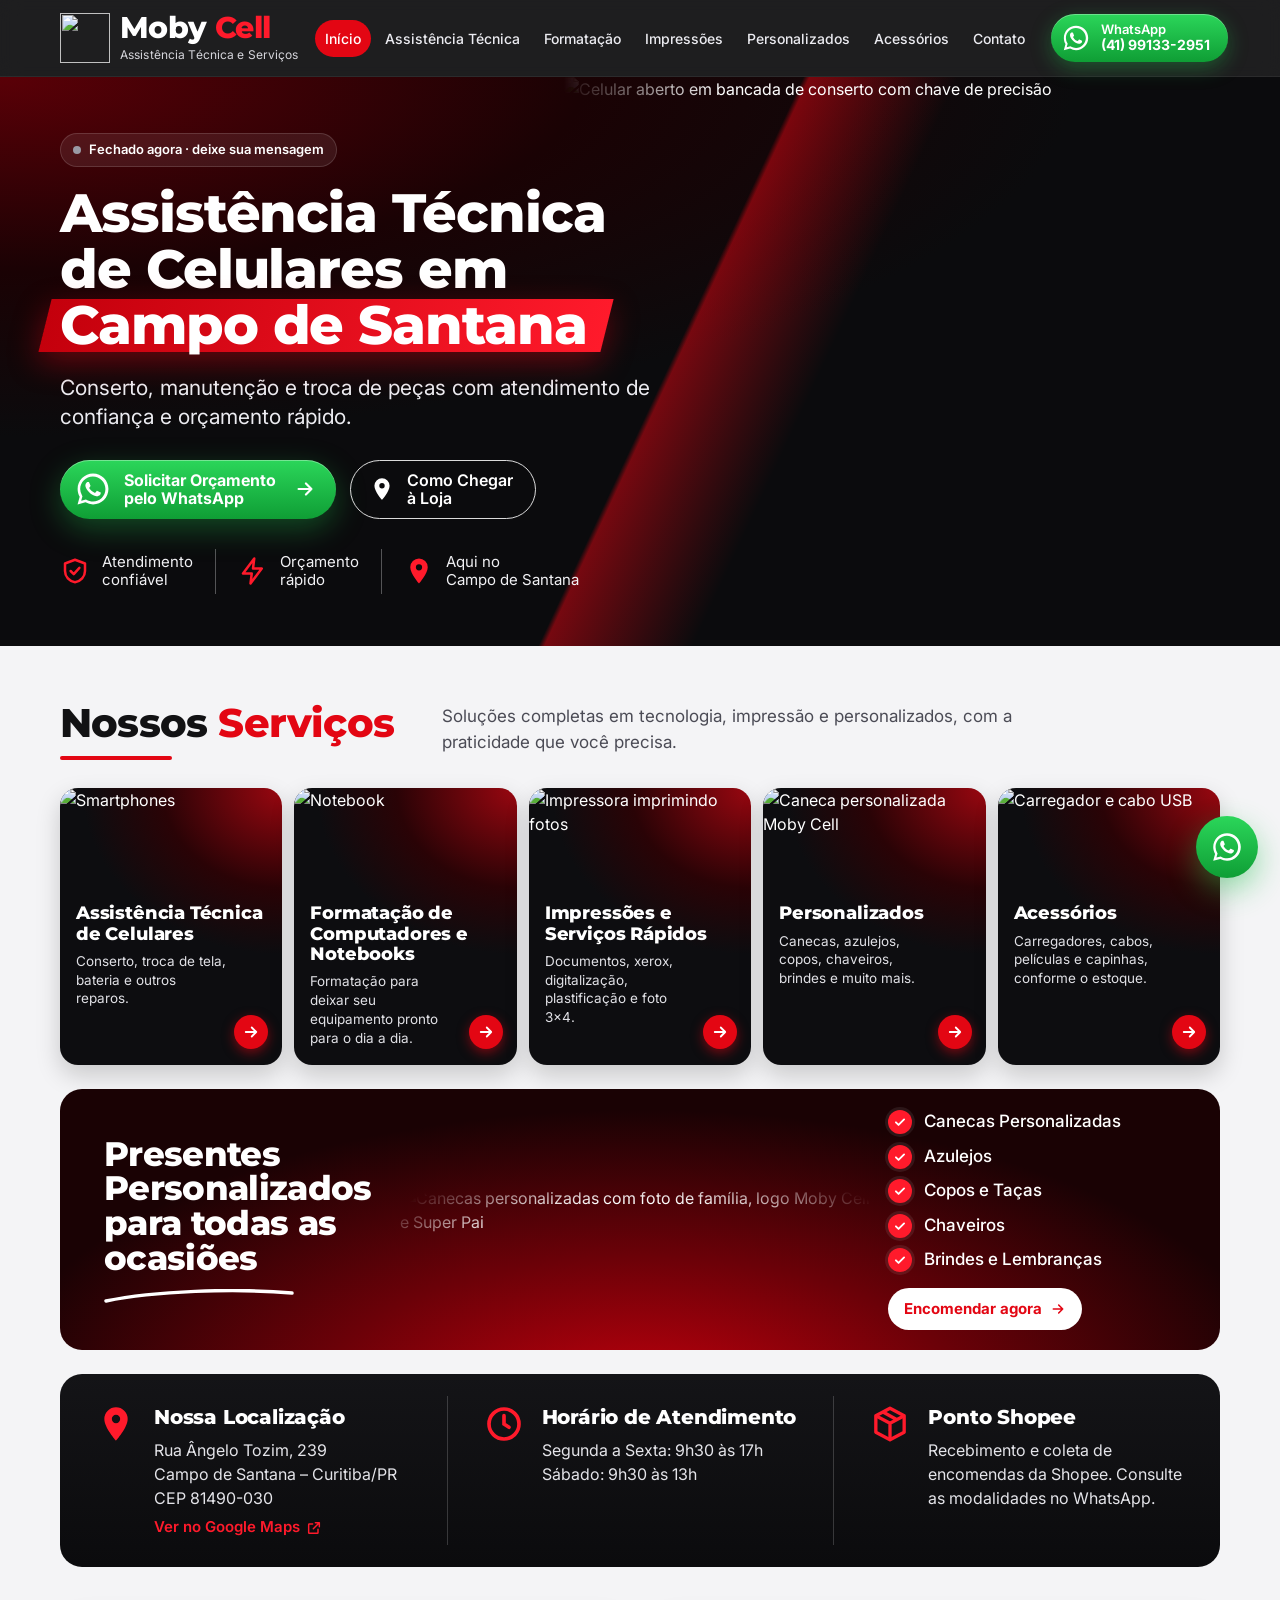
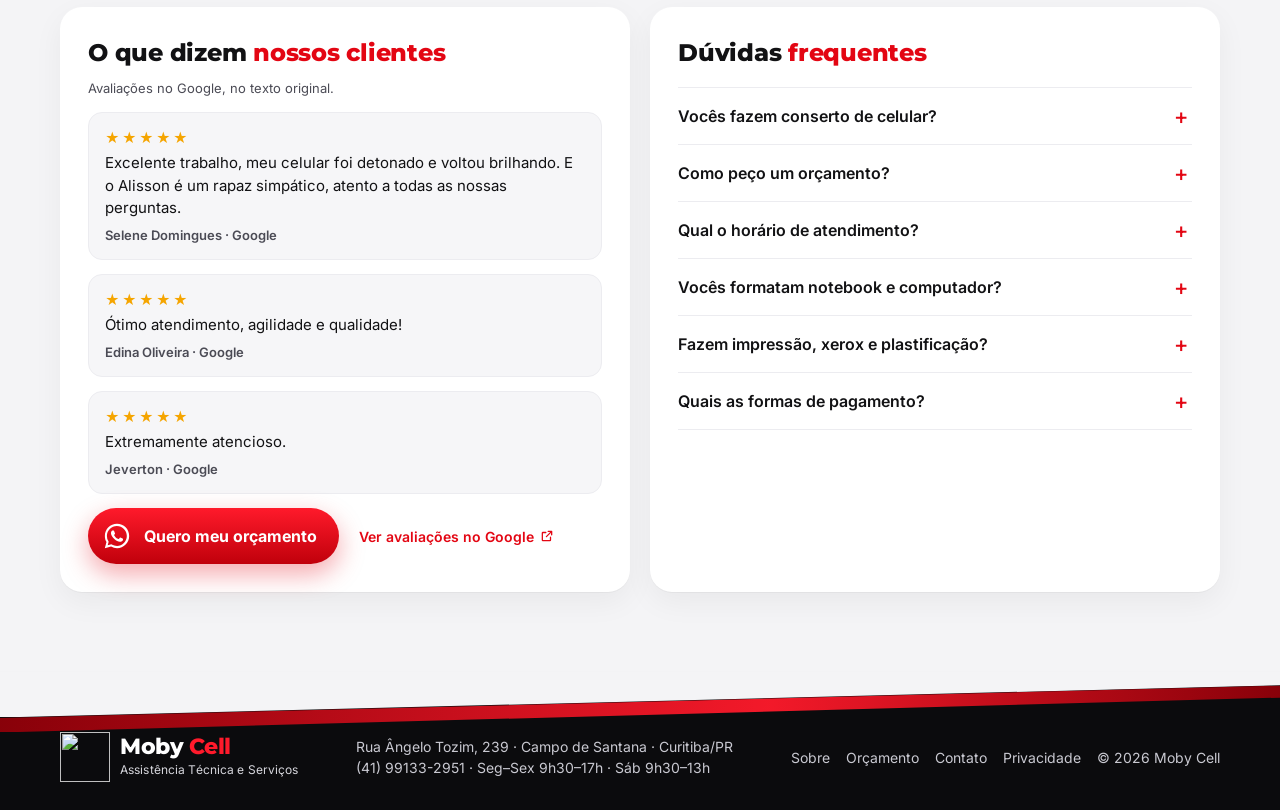
==== commit 0d0ee65b: "Página inicial nova no visual da arte (preto e vermelho), focada em WhatsApp para Google Ads - Hero " ====
--- a/public/index.html
+++ b/public/index.html
@@ -1,86 +1,581 @@
-<!DOCTYPE html>
+<!doctype html>
 <html lang="pt-BR">
 <head>
 <meta charset="utf-8">
-<meta name="viewport" content="width=device-width,initial-scale=1">
-<title>Moby Cell | Assistência Técnica de Celulares em Curitiba</title>
-<meta name="description" content="Assistência técnica de celulares, formatação de computadores, impressões e personalizados no Campo de Santana, em Curitiba. Peça seu orçamento pelo WhatsApp.">
+<meta name="viewport" content="width=device-width, initial-scale=1, viewport-fit=cover">
+<title>Assistência Técnica de Celulares em Campo de Santana | Moby Cell Curitiba</title>
+<meta name="description" content="Conserto de celular no Campo de Santana, Curitiba: troca de tela, bateria, conector de carga, formatação de notebook, impressões e presentes personalizados. Orçamento rápido pelo WhatsApp (41) 99133-2951.">
+<meta name="theme-color" content="#0b0b0d">
 <link rel="canonical" href="https://mobycell.com.br/">
-
-<meta name="theme-color" content="#ffffff">
-<meta name="color-scheme" content="light">
-<link rel="icon" href="/favicon.png" type="image/png">
+<meta name="twitter:card" content="summary_large_image">
+<meta property="og:type" content="website">
+<meta property="og:locale" content="pt_BR">
+<meta property="og:title" content="Moby Cell — Assistência Técnica de Celulares em Campo de Santana">
+<meta property="og:description" content="Conserto, manutenção e troca de peças com atendimento de confiança e orçamento rápido pelo WhatsApp.">
+<meta property="og:image" content="https://mobycell.com.br/assets/img/home/og-home.jpg">
+<link rel="icon" href="/assets/img/home/logo-icon.svg" type="image/svg+xml">
+<link rel="preconnect" href="https://fonts.googleapis.com">
+<link rel="preconnect" href="https://fonts.gstatic.com" crossorigin>
+<link rel="stylesheet" href="https://fonts.googleapis.com/css2?family=Montserrat:wght@700;800;900&family=Inter:wght@400;500;600;700&display=swap">
+<link rel="preload" as="image" href="/assets/img/home/hero.webp" fetchpriority="high">
+
+<script type="application/ld+json">{"@context":"https://schema.org","@type":["LocalBusiness","ElectronicsStore"],"@id":"https://mobycell.com.br/#loja","name":"Moby Cell","url":"https://mobycell.com.br","image":"https://mobycell.com.br/assets/img/og.png","logo":"https://mobycell.com.br/assets/img/logo-512.png","telephone":"+5541991332951","description":"Conserto de celular, formatação de notebook e computador, impressões, xerox, plastificação, produtos personalizados e ponto de atendimento Shopee no Campo de Santana, Curitiba.","address":{"@type":"PostalAddress","streetAddress":"Rua Ângelo Tozim, 239","addressLocality":"Curitiba","addressRegion":"PR","postalCode":"81490-030","addressCountry":"BR"},"geo":{"@type":"GeoCoordinates","latitude":-25.5840247,"longitude":-49.3204532},"areaServed":[{"@type":"City","name":"Curitiba"}],"paymentAccepted":"Dinheiro, cartão, Pix","openingHoursSpecification":[{"@type":"OpeningHoursSpecification","dayOfWeek":["Monday","Tuesday","Wednesday","Thursday","Friday"],"opens":"09:30","closes":"17:00"},{"@type":"OpeningHoursSpecification","dayOfWeek":"Saturday","opens":"09:30","closes":"13:00"}],"hasOfferCatalog":{"@type":"OfferCatalog","name":"Serviços da Moby Cell","itemListElement":[{"@type":"Offer","itemOffered":{"@type":"Service","name":"Conserto de celular"}},{"@type":"Offer","itemOffered":{"@type":"Service","name":"Formatação de notebook e computador"}},{"@type":"Offer","itemOffered":{"@type":"Service","name":"Impressão, xerox, digitalização e plastificação"}},{"@type":"Offer","itemOffered":{"@type":"Service","name":"Produtos personalizados"}}]},"sameAs":["https://www.google.com/maps/place/Moby+Cell+Assistencia+t%C3%A9cnica+Celulares/@-25.5840198,-49.3230281,17z/data=!4m6!3m5!1s0x94dcfc2a0990a4cf:0x7839fd71f4723732!8m2!3d-25.5840247!4d-49.3204532!16s%2Fg%2F11q484tv8z"]}</script>
+<script type="application/ld+json">{"@context": "https://schema.org", "@type": "FAQPage", "mainEntity": [{"@type": "Question", "name": "Vocês fazem conserto de celular?", "acceptedAnswer": {"@type": "Answer", "text": "Sim. Avaliamos o aparelho, passamos o orçamento e só começamos o reparo depois da sua autorização. Os reparos mais comuns são troca de tela, bateria e conector de carga, conforme o modelo e a disponibilidade da peça. Nem todo defeito tem reparo viável, e avisamos isso no orçamento."}}, {"@type": "Question", "name": "Como peço um orçamento?", "acceptedAnswer": {"@type": "Answer", "text": "Chame no WhatsApp com o modelo do aparelho e o defeito, ou venha até a loja. Respondemos com as informações do atendimento."}}, {"@type": "Question", "name": "Qual o horário de atendimento?", "acceptedAnswer": {"@type": "Answer", "text": "Segunda a sexta, das 9h30 às 17h, e sábado, das 9h30 às 13h. Domingo fechado. Em datas especiais os horários podem mudar, então confirme pelo WhatsApp."}}, {"@type": "Question", "name": "Vocês formatam notebook e computador?", "acceptedAnswer": {"@type": "Answer", "text": "Sim, fazemos formatação de notebooks e computadores. Esse é o único serviço que realizamos nesses equipamentos: não fazemos reparo de peças ou de hardware."}}, {"@type": "Question", "name": "Fazem impressão, xerox e plastificação?", "acceptedAnswer": {"@type": "Answer", "text": "Sim, conforme a disponibilidade do dia. Consulte pelo WhatsApp e, se quiser, envie o arquivo antes de vir à loja."}}, {"@type": "Question", "name": "Quais as formas de pagamento?", "acceptedAnswer": {"@type": "Answer", "text": "Dinheiro, cartão e Pix."}}]}</script>
 <link rel="apple-touch-icon" href="/assets/img/icon-192.png">
-<meta property="og:type" content="website"><meta property="og:locale" content="pt_BR">
-<meta property="og:site_name" content="Moby Cell">
-<meta property="og:title" content="Moby Cell | Assistência Técnica de Celulares em Curitiba"><meta property="og:description" content="Assistência técnica de celulares, formatação de computadores, impressões e personalizados no Campo de Santana, em Curitiba. Peça seu orçamento pelo WhatsApp.">
-<meta property="og:url" content="https://mobycell.com.br/"><meta property="og:image" content="https://mobycell.com.br/assets/img/og.png">
-<meta name="twitter:card" content="summary_large_image">
-<link rel="stylesheet" href="/assets/css/style.css?v=mwpire91">
-<script type="application/ld+json">{"@context":"https://schema.org","@type":["LocalBusiness","ElectronicsStore"],"@id":"https://mobycell.com.br/#loja","name":"Moby Cell","url":"https://mobycell.com.br","image":"https://mobycell.com.br/assets/img/og.png","logo":"https://mobycell.com.br/assets/img/logo-512.png","telephone":"+5541991332951","description":"Conserto de celular, formatação de notebook e computador, impressões, xerox, plastificação, produtos personalizados e ponto de atendimento Shopee no Campo de Santana, Curitiba.","address":{"@type":"PostalAddress","streetAddress":"Rua Ângelo Tozim, 239","addressLocality":"Curitiba","addressRegion":"PR","postalCode":"81490-030","addressCountry":"BR"},"geo":{"@type":"GeoCoordinates","latitude":-25.5840247,"longitude":-49.3204532},"areaServed":[{"@type":"City","name":"Curitiba"}],"paymentAccepted":"Dinheiro, cartão, Pix","openingHoursSpecification":[{"@type":"OpeningHoursSpecification","dayOfWeek":["Monday","Tuesday","Wednesday","Thursday","Friday"],"opens":"09:30","closes":"17:00"},{"@type":"OpeningHoursSpecification","dayOfWeek":"Saturday","opens":"09:30","closes":"13:00"}],"hasOfferCatalog":{"@type":"OfferCatalog","name":"Serviços da Moby Cell","itemListElement":[{"@type":"Offer","itemOffered":{"@type":"Service","name":"Conserto de celular"}},{"@type":"Offer","itemOffered":{"@type":"Service","name":"Formatação de notebook e computador"}},{"@type":"Offer","itemOffered":{"@type":"Service","name":"Impressão, xerox, digitalização e plastificação"}},{"@type":"Offer","itemOffered":{"@type":"Service","name":"Produtos personalizados"}}]},"sameAs":["https://www.google.com/maps/place/Moby+Cell+Assistencia+t%C3%A9cnica+Celulares/@-25.5840198,-49.3230281,17z/data=!4m6!3m5!1s0x94dcfc2a0990a4cf:0x7839fd71f4723732!8m2!3d-25.5840247!4d-49.3204532!16s%2Fg%2F11q484tv8z"]}</script>
-<script type="application/ld+json">{"@context":"https://schema.org","@type":"FAQPage","mainEntity":[{"@type":"Question","name":"Onde fica a Moby Cell?","acceptedAnswer":{"@type":"Answer","text":"Na Rua Ângelo Tozim, 239, Campo de Santana, Curitiba–PR. É uma loja física de bairro, com atendimento presencial e pelo WhatsApp."}},{"@type":"Question","name":"Qual o horário de atendimento?","acceptedAnswer":{"@type":"Answer","text":"Segunda a sexta, das 9h30 às 17h, e sábado, das 9h30 às 13h. Domingo fechado. Em datas especiais os horários podem mudar, então confirme pelo WhatsApp."}},{"@type":"Question","name":"Vocês fazem conserto de celular?","acceptedAnswer":{"@type":"Answer","text":"Sim. Avaliamos o aparelho, passamos o orçamento e só começamos o reparo depois da sua autorização. Os reparos mais comuns são troca de tela, bateria e conector de carga, conforme o modelo e a disponibilidade da peça. Nem todo defeito tem reparo viável, e avisamos isso no orçamento."}},{"@type":"Question","name":"Vocês formatam notebook e computador?","acceptedAnswer":{"@type":"Answer","text":"Sim, fazemos formatação de notebooks e computadores. Esse é o único serviço que realizamos nesses equipamentos: não fazemos reparo de peças ou de hardware."}},{"@type":"Question","name":"Fazem impressão de documentos, xerox e plastificação?","acceptedAnswer":{"@type":"Answer","text":"Sim, conforme a disponibilidade do dia. Consulte pelo WhatsApp e, se quiser, envie o arquivo antes de vir à loja."}},{"@type":"Question","name":"Vocês fazem canecas e brindes personalizados?","acceptedAnswer":{"@type":"Answer","text":"Sim. Trabalhamos com canecas, azulejos, copos, taças, squeezes, chaveiros, adesivos, cartões de visita e outros itens, para uma unidade ou em quantidade. Os modelos disponíveis e as condições são combinados no orçamento."}},{"@type":"Question","name":"Como peço um orçamento?","acceptedAnswer":{"@type":"Answer","text":"Preencha o formulário do site ou chame no WhatsApp com o modelo do aparelho e o defeito. Respondemos com as informações do atendimento."}},{"@type":"Question","name":"Quais as formas de pagamento?","acceptedAnswer":{"@type":"Answer","text":"Dinheiro, cartão e Pix."}}]}</script>
+<style>
+:root{
+  --red:#e30613;--red-2:#ff1a2b;--red-dark:#8f0009;--wine:#3a0306;
+  --ink:#0b0b0d;--ink-2:#141417;--ink-3:#1d1d22;--line:rgba(255,255,255,.14);
+  --paper:#f4f4f6;--text:#121214;--muted:#4b4b55;
+  --green:#1fbf4c;--green-2:#0f9e35;
+  --r:18px;--wrap:1200px;
+  --display:"Montserrat",system-ui,sans-serif;
+  --body:"Inter",system-ui,-apple-system,"Segoe UI",Roboto,sans-serif;
+}
+*,*::before,*::after{box-sizing:border-box}
+html{scroll-behavior:smooth;-webkit-text-size-adjust:100%}
+body{margin:0;font-family:var(--body);font-size:16px;line-height:1.5;color:var(--text);background:var(--paper);overflow-x:hidden}
+img{max-width:100%;height:auto;display:block}
+a{color:inherit;text-decoration:none}
+svg{flex-shrink:0}
+.wrap{width:100%;max-width:var(--wrap);margin:0 auto;padding:0 20px}
+.sr-only{position:absolute;width:1px;height:1px;overflow:hidden;clip:rect(0 0 0 0);white-space:nowrap}
+:focus-visible{outline:3px solid #ffd400;outline-offset:3px;border-radius:8px}
+@media (prefers-reduced-motion:reduce){*{animation:none!important;transition:none!important;scroll-behavior:auto!important}}
+
+/* ---------- Header ---------- */
+.top{position:sticky;top:0;z-index:50;background:rgba(11,11,13,.92);backdrop-filter:blur(10px);-webkit-backdrop-filter:blur(10px);border-bottom:1px solid rgba(255,255,255,.06)}
+.top .wrap{display:flex;align-items:center;gap:16px;height:76px}
+.brand{display:flex;align-items:center;gap:10px;color:#fff}
+.brand img{width:50px;height:50px}
+.brand b{display:block;font-family:var(--display);font-weight:800;font-size:30px;line-height:1;letter-spacing:-.02em}
+.brand b span{color:var(--red-2)}
+.brand small{display:block;white-space:nowrap;font-size:12px;color:#d6d6dc;margin-top:3px;letter-spacing:.01em}
+.nav{display:flex;align-items:center;gap:4px;margin-left:auto}
+.nav a{color:#ececf1;font-size:14px;font-weight:500;padding:8px 10px;white-space:nowrap;border-radius:999px;transition:background .2s,color .2s}
+.nav a:hover{background:rgba(255,255,255,.08)}
+.nav a.on{background:var(--red);color:#fff}
+.wa-pill{display:flex;white-space:nowrap;flex-shrink:0;align-items:center;gap:10px;background:linear-gradient(180deg,#2bd65a,var(--green-2));color:#fff;border-radius:999px;padding:8px 18px 8px 10px;box-shadow:0 6px 20px rgba(31,191,76,.35),inset 0 1px 0 rgba(255,255,255,.3);line-height:1.15;transition:transform .2s,box-shadow .2s}
+.wa-pill:hover{transform:translateY(-1px);box-shadow:0 10px 26px rgba(31,191,76,.45)}
+.wa-pill small{display:block;font-size:13px;font-weight:600}
+.wa-pill strong{display:block;font-size:14px;font-weight:700}
+.menu-btn{display:none;margin-left:auto;width:48px;height:48px;border-radius:14px;border:1.5px solid var(--red);background:#111;color:#fff;align-items:center;justify-content:center;cursor:pointer}
+
+/* ---------- Hero ---------- */
+.hero{position:relative;background:radial-gradient(120% 90% at 0% 0%,#5a0007 0%,#1a0204 38%,var(--ink) 70%);color:#fff;overflow:hidden;isolation:isolate}
+.hero::before{content:"";position:absolute;inset:0;z-index:-1;background:linear-gradient(115deg,transparent 52%,rgba(227,6,19,.55) 52.4%,rgba(227,6,19,.0) 62%);opacity:.9}
+.hero-img{position:absolute;right:0;top:0;bottom:0;width:56%;z-index:-1;
+  -webkit-mask-image:linear-gradient(90deg,transparent 0,#000 22%);mask-image:linear-gradient(90deg,transparent 0,#000 22%)}
+.hero-img img{width:100%;height:100%;object-fit:cover;object-position:30% 50%}
+.hero .wrap{padding-top:56px;padding-bottom:52px;min-height:470px;display:flex;flex-direction:column;justify-content:center}
+.hero-copy{max-width:590px}
+.hero h1{font-family:var(--display);font-weight:800;font-size:clamp(34px,5vw,54px);line-height:1.04;letter-spacing:-.02em;margin:0 0 20px;text-wrap:balance}
+.hl{position:relative;display:inline-block;padding:0 .18em;margin-left:-.18em;z-index:0}
+.hl::before{content:"";position:absolute;inset:.04em -.2em .02em -.1em;background:linear-gradient(90deg,#c4000c,var(--red-2));transform:skewX(-14deg);z-index:-1;box-shadow:0 10px 30px rgba(227,6,19,.4)}
+.lead{font-size:clamp(17px,1.8vw,21px);line-height:1.4;color:#ececf1;margin:0 0 28px;max-width:30em}
+.ctas{display:flex;flex-wrap:wrap;gap:14px;margin-bottom:30px}
+.btn{display:inline-flex;align-items:center;gap:12px;min-height:56px;border-radius:999px;padding:10px 22px 10px 14px;font-weight:700;font-size:16px;line-height:1.15;cursor:pointer;transition:transform .2s,box-shadow .2s,background .2s}
+.btn:hover{transform:translateY(-2px)}
+.btn-wa{background:linear-gradient(180deg,#2bd65a,var(--green-2));color:#fff;box-shadow:0 10px 30px rgba(31,191,76,.35),inset 0 1px 0 rgba(255,255,255,.35);padding-right:20px}
+.btn-wa:hover{box-shadow:0 14px 34px rgba(31,191,76,.5)}
+.btn-ghost{border:1.5px solid rgba(255,255,255,.85);color:#fff;font-weight:600;padding-left:18px}
+.btn-ghost:hover{background:rgba(255,255,255,.08)}
+.btn .arr{margin-left:6px}
+.badges{display:flex;flex-wrap:wrap;gap:0;list-style:none;margin:0;padding:0}
+.badges li{display:flex;align-items:center;gap:12px;font-size:15px;line-height:1.25;color:#f1f1f4;padding:4px 22px}
+.badges li:first-child{padding-left:0}
+.badges li+li{border-left:1px solid rgba(255,255,255,.3)}
+.badges svg{color:var(--red-2)}
+.open-now{display:inline-flex;align-items:center;gap:8px;font-size:13px;font-weight:600;color:#fff;background:rgba(255,255,255,.08);border:1px solid rgba(255,255,255,.14);padding:6px 12px;border-radius:999px;margin-bottom:18px}
+.open-now i{width:8px;height:8px;border-radius:50%;background:#9a9aa5}
+.open-now.is-open i{background:#2bd65a;box-shadow:0 0 0 4px rgba(43,214,90,.2)}
+
+/* ---------- Seções ---------- */
+.sec{padding:56px 0 24px}
+.sec-head{display:flex;align-items:flex-start;gap:48px;margin-bottom:28px}
+.sec-head h2{font-family:var(--display);font-weight:800;font-size:clamp(28px,3.4vw,40px);letter-spacing:-.02em;line-height:1.05;margin:0;white-space:nowrap;position:relative;padding-bottom:16px}
+.sec-head h2 span{color:var(--red)}
+.sec-head h2::after{content:"";position:absolute;left:0;bottom:0;width:112px;height:4px;border-radius:4px;background:var(--red)}
+.sec-head p{margin:2px 0 0;font-size:17px;color:var(--muted);max-width:34em}
+
+.cards{display:grid;grid-template-columns:repeat(5,1fr);gap:12px}
+.card{position:relative;display:flex;flex-direction:column;border-radius:var(--r);overflow:hidden;color:#fff;
+  background:radial-gradient(120% 80% at 100% 0%,#9a0710 0%,#2a0306 45%,#0d0d10 75%);
+  box-shadow:0 10px 24px rgba(0,0,0,.18);transition:transform .25s,box-shadow .25s}
+.card:hover{transform:translateY(-4px);box-shadow:0 18px 36px rgba(140,0,10,.3)}
+.card img{width:100%;aspect-ratio:416/242;object-fit:cover;-webkit-mask-image:linear-gradient(180deg,#000 70%,transparent);mask-image:linear-gradient(180deg,#000 70%,transparent)}
+.card-body{padding:4px 16px 18px;margin-top:-18px;position:relative;flex:1;display:flex;flex-direction:column}
+.card h3{font-family:var(--display);font-weight:800;font-size:18px;line-height:1.12;letter-spacing:-.01em;margin:0 0 8px}
+.card p{font-size:13.5px;line-height:1.4;color:#e1e1e6;margin:0;padding-right:40px}
+.go{position:absolute;right:14px;bottom:16px;width:34px;height:34px;border-radius:50%;background:var(--red);display:grid;place-items:center;box-shadow:0 4px 12px rgba(227,6,19,.5);transition:transform .2s}
+.card:hover .go{transform:translateX(3px)}
+
+/* Presentes */
+.gift{margin-top:24px;position:relative;border-radius:22px;overflow:hidden;color:#fff;display:grid;grid-template-columns:1fr 1.45fr 1fr;align-items:center;gap:8px;
+  background:radial-gradient(70% 140% at 50% 120%,#c3000d 0%,#6b0108 40%,#1a0204 80%);min-height:200px}
+.gift-title{padding:26px 0 26px 44px}
+.gift h2{font-family:var(--display);font-weight:800;font-size:clamp(26px,2.9vw,34px);line-height:1.02;letter-spacing:-.02em;margin:0 0 14px}
+.swoosh{display:block;width:190px;height:14px}
+.gift-mugs{align-self:end}
+.gift-mugs img{width:100%;-webkit-mask-image:radial-gradient(62% 78% at 50% 58%,#000 62%,transparent 100%);mask-image:radial-gradient(62% 78% at 50% 58%,#000 62%,transparent 100%)}
+.gift ul{list-style:none;margin:0;padding:20px 28px 20px 0;display:grid;gap:9px}
+.gift li{display:flex;align-items:center;gap:12px;font-size:17px;font-weight:500}
+.check{width:24px;height:24px;border-radius:50%;background:var(--red-2);display:grid;place-items:center;box-shadow:0 0 0 3px rgba(255,255,255,.08)}
+.gift .btn-mini{display:inline-flex;align-items:center;gap:8px;margin-top:6px;font-weight:700;font-size:15px;background:#fff;color:var(--red);padding:10px 16px;border-radius:999px;justify-self:start;transition:transform .2s}
+.gift .btn-mini:hover{transform:translateY(-2px)}
+
+/* Info */
+.info{margin-top:24px;background:linear-gradient(180deg,#141417,#0b0b0d);color:#fff;border-radius:22px;display:grid;grid-template-columns:repeat(3,1fr);padding:22px 0}
+.info>div{display:flex;gap:18px;padding:6px 36px;align-items:flex-start}
+.info>div+div{border-left:1px solid rgba(255,255,255,.18)}
+.info svg.ico{color:var(--red-2);margin-top:2px}
+.info h3{font-family:var(--display);font-weight:800;font-size:20px;margin:0 0 6px;letter-spacing:-.01em}
+.info p{margin:0;color:#e4e4e9;font-size:16px;line-height:1.5}
+.info a.link{display:inline-flex;align-items:center;gap:6px;color:var(--red-2);font-weight:600;font-size:15px;margin-top:6px}
+.info a.link:hover{text-decoration:underline}
+
+/* FAQ + mais procurados */
+.more{display:grid;grid-template-columns:1fr 1fr;gap:20px;padding:40px 0 56px}
+.panel{background:#fff;border-radius:22px;padding:28px;box-shadow:0 1px 0 rgba(0,0,0,.04),0 10px 30px rgba(0,0,0,.05)}
+.panel h2{font-family:var(--display);font-weight:800;font-size:24px;margin:0 0 16px;letter-spacing:-.01em}
+.panel h2 span{color:var(--red)}
+.rv-note{margin:-8px 0 14px;font-size:13px;color:var(--muted)}
+.rev{margin:0 0 14px;padding:14px 16px;border-radius:14px;background:#f6f6f8;border:1px solid #ececf0}
+.rev blockquote{margin:4px 0 6px;font-size:15px}
+.rev figcaption{font-size:13px;color:var(--muted);font-weight:600}
+.stars{color:#f5a500;letter-spacing:2px;font-size:14px}
+.rv-actions{display:flex;flex-wrap:wrap;align-items:center;gap:14px 20px;margin-top:6px}
+.rv-link{display:inline-flex;align-items:center;gap:6px;color:var(--red);font-weight:600;font-size:14px}
+.ck{position:fixed;left:12px;right:12px;bottom:100px;z-index:90;background:#fff;color:var(--text);border-radius:14px;box-shadow:0 12px 40px rgba(0,0,0,.25);padding:14px;display:none;gap:10px;font-size:14px}
+.ck.show{display:grid}.ck p{margin:0}.ck a{color:var(--red);text-decoration:underline}
+.ck .b{display:flex;gap:8px}.ck button{min-height:42px;padding:8px 18px;border-radius:999px;border:1px solid #d6d6dc;background:#fff;font:inherit;font-weight:600;cursor:pointer}
+.ck button.y{background:var(--red);border-color:var(--red);color:#fff}
+@media(min-width:861px){.ck{left:auto;right:96px;bottom:22px;width:380px}}
+.foot nav{display:flex;flex-wrap:wrap;gap:6px 16px}
+.tags{display:flex;flex-wrap:wrap;gap:8px;list-style:none;margin:0 0 20px;padding:0}
+.tags li{font-size:14px;font-weight:600;padding:8px 14px;border-radius:999px;background:#f3f3f5;border:1px solid #e6e6ea}
+details{border-top:1px solid #ececf0;padding:4px 0}
+details:last-child{border-bottom:1px solid #ececf0}
+summary{cursor:pointer;list-style:none;font-weight:600;padding:12px 30px 12px 0;position:relative}
+summary::-webkit-details-marker{display:none}
+summary::after{content:"+";position:absolute;right:4px;top:8px;font-size:22px;color:var(--red);font-weight:500;transition:transform .2s}
+details[open] summary::after{transform:rotate(45deg)}
+details p{margin:0 0 14px;color:var(--muted)}
+.btn-red{background:linear-gradient(180deg,var(--red-2),#c0000b);color:#fff;box-shadow:0 10px 26px rgba(227,6,19,.35)}
+
+/* Footer */
+.foot{position:relative;background:var(--ink);color:#c9c9d1;padding:60px 0 28px;font-size:14px}
+.foot::before{content:"";position:absolute;left:0;right:0;top:-1px;height:46px;background:var(--paper);clip-path:polygon(0 0,100% 0,100% 30%,0 100%)}
+.foot::after{content:"";position:absolute;left:0;right:0;top:0;height:60px;background:linear-gradient(90deg,#8f0009,var(--red-2) 60%,#8f0009);clip-path:polygon(0 76%,100% 22%,100% 42%,0 100%);opacity:.95}
+.foot .wrap{display:flex;flex-wrap:wrap;gap:16px 32px;justify-content:space-between;align-items:center}
+.foot a:hover{color:#fff}
+
+/* Botão flutuante (desktop) e barra fixa (mobile) */
+.fab{position:fixed;right:22px;bottom:22px;z-index:60;width:62px;height:62px;border-radius:50%;background:linear-gradient(180deg,#2bd65a,var(--green-2));display:grid;place-items:center;color:#fff;box-shadow:0 12px 30px rgba(31,191,76,.45);animation:pulse 2.6s infinite}
+@keyframes pulse{0%{box-shadow:0 0 0 0 rgba(31,191,76,.5),0 12px 30px rgba(31,191,76,.4)}70%{box-shadow:0 0 0 16px rgba(31,191,76,0),0 12px 30px rgba(31,191,76,.4)}100%{box-shadow:0 0 0 0 rgba(31,191,76,0),0 12px 30px rgba(31,191,76,.4)}}
+.dock{display:none}
+.ts{display:none}
+
+/* Drawer */
+.drawer{position:fixed;inset:0;z-index:80;display:none}
+.drawer.open{display:block}
+.drawer .bg{position:absolute;inset:0;background:rgba(0,0,0,.55)}
+.drawer nav{position:absolute;right:0;top:0;bottom:0;width:min(84vw,330px);background:#0e0e11;padding:22px 18px calc(22px + env(safe-area-inset-bottom));display:flex;flex-direction:column;gap:4px;color:#fff;animation:slide .22s ease-out}
+@keyframes slide{from{transform:translateX(100%)}to{transform:none}}
+.drawer nav a{padding:14px 12px;border-radius:12px;font-weight:600;font-size:17px}
+.drawer nav a:hover{background:rgba(255,255,255,.06)}
+.drawer .close{align-self:flex-end;width:44px;height:44px;border-radius:12px;background:#1c1c21;border:0;color:#fff;cursor:pointer;margin-bottom:8px}
+
+/* ---------- Responsivo ---------- */
+@media (max-width:1240px){.nav a{font-size:13.5px;padding:8px 8px}.brand b{font-size:27px}}
+@media (max-width:1100px){
+  .nav{display:none}
+  .menu-btn{display:flex}
+  .top .wa-pill{display:none}
+  .cards{grid-template-columns:repeat(6,1fr)}
+  .card{grid-column:span 2}
+  .card:nth-child(4),.card:nth-child(5){grid-column:span 3}
+}
+@media (max-width:860px){
+  .top .wrap{height:68px}
+  .brand img{width:42px;height:42px}
+  .brand b{font-size:26px}
+  .hero-img{width:78%;top:0;bottom:auto;height:100%;opacity:.95;-webkit-mask-image:linear-gradient(90deg,transparent 0,#000 40%);mask-image:linear-gradient(90deg,transparent 0,#000 40%)}
+  .hero-img img{object-position:20% 40%}
+  .hero::after{content:"";position:absolute;inset:0;z-index:-1;background:linear-gradient(90deg,rgba(11,11,13,.85) 0,rgba(11,11,13,.55) 55%,rgba(11,11,13,.1) 100%)}
+  .hero .wrap{padding-top:34px;padding-bottom:26px;min-height:0}
+  .hero-copy{max-width:520px}
+  .ctas{flex-direction:column;align-items:stretch;max-width:400px;gap:12px}
+  .btn{justify-content:flex-start}
+  .btn-wa{background:linear-gradient(180deg,var(--red-2),#c0000b);box-shadow:0 10px 26px rgba(227,6,19,.45),inset 0 1px 0 rgba(255,255,255,.3)}
+  .btn-wa .arr{margin-left:auto}
+  .btn-ghost{min-height:50px;justify-content:center}
+  .badges{flex-wrap:nowrap}
+  .badges li{font-size:13px;padding:2px 12px;gap:8px}
+  .sec{padding-top:30px}
+  .sec-head{gap:20px;align-items:flex-start}
+  .sec-head p{font-size:15px}
+  .card h3{font-size:16px}
+  .card:nth-child(-n+3) p{display:none}
+  .card:nth-child(-n+3) .card-body{padding-bottom:16px;min-height:72px}
+  .card:nth-child(4),.card:nth-child(5){flex-direction:row-reverse;align-items:stretch}
+  .card:nth-child(4) img,.card:nth-child(5) img{width:52%;aspect-ratio:auto;-webkit-mask-image:linear-gradient(270deg,#000 65%,transparent);mask-image:linear-gradient(270deg,#000 65%,transparent)}
+  .card:nth-child(4) .card-body,.card:nth-child(5) .card-body{margin-top:0;justify-content:flex-end;padding:16px 0 16px 16px;width:48%}
+  .card:nth-child(4) p,.card:nth-child(5) p{padding-right:0;font-size:13px}
+  .gift{grid-template-columns:1fr 1.2fr;min-height:0}
+  .gift-title{padding:22px 0 22px 24px}
+  .gift ul{grid-column:1/-1;grid-template-columns:1fr 1fr;padding:0 22px 22px;gap:8px}
+  .gift li{font-size:15px}
+  .info{background:transparent;color:var(--text);padding:6px 0;border-radius:0}
+  .info>div{flex-direction:column;gap:8px;padding:6px 14px}
+  .info>div:first-child{padding-left:0}
+  .info>div+div{border-left:1px solid #d6d6dc}
+  .info h3{font-size:16px}
+  .info p{font-size:14px;color:#2a2a30}
+  .info a.link{color:var(--red);font-size:14px}
+  .more{grid-template-columns:1fr;padding-bottom:40px}
+  .fab{display:none}
+  body{padding-bottom:calc(88px + env(safe-area-inset-bottom))}
+  .dock{display:grid;grid-template-columns:1.5fr 1fr 1fr;gap:10px;position:fixed;left:0;right:0;bottom:0;z-index:60;padding:12px 14px calc(12px + env(safe-area-inset-bottom));background:linear-gradient(180deg,#a3000b,#5e0006);box-shadow:0 -10px 30px rgba(0,0,0,.3)}
+  .dock a{display:flex;align-items:center;justify-content:center;gap:10px;min-height:56px;border-radius:999px;color:#fff;font-weight:700;font-size:16px;border:1.5px solid rgba(255,255,255,.85);line-height:1.1}
+  .dock a.dw{background:linear-gradient(180deg,#2bd65a,var(--green-2));border:0;box-shadow:0 6px 18px rgba(0,0,0,.25);justify-content:flex-start;padding-left:12px}
+  .dock small{display:block;font-size:14px;font-weight:600}
+  .dock strong{display:block;font-size:14px}
+}
+@media (max-width:560px){
+  .wrap{padding:0 16px}
+  .brand small{font-size:11px}
+  .hero h1{font-size:clamp(30px,8.6vw,38px)}
+  .lead{font-size:16px;margin-bottom:22px}
+  .hero-img{width:92%}
+  .badges li{font-size:12px;padding:2px 8px}
+  .badges li svg{width:24px;height:24px}
+  .sec-head{flex-direction:column;gap:12px;margin-bottom:20px}
+  .sec-head h2{font-size:30px;padding-bottom:12px}
+  .cards{gap:10px}
+  .card h3{font-size:14px}
+  .card-body{padding:4px 10px 12px}
+  .go{width:30px;height:30px;right:10px;bottom:12px}
+  .card:nth-child(-n+3) h3{padding-right:28px}
+  .card:nth-child(4) h3,.card:nth-child(5) h3{font-size:15px}
+  .card:nth-child(4) .card-body,.card:nth-child(5) .card-body{padding:12px 0 12px 12px}
+  .card:nth-child(4) p,.card:nth-child(5) p{font-size:12px;padding-right:20px}
+  .gift{grid-template-columns:1fr}
+  .gift-title{padding:22px 22px 0}
+  .gift h2 br{display:none}
+  .gift-mugs{margin:-6px 0 0}
+  .gift ul{padding-top:6px}
+  .info{grid-template-columns:1fr;gap:0}
+  .info>div{flex-direction:row;gap:14px;padding:14px 0}
+  .info>div+div{border-left:0;border-top:1px solid #dcdce2}
+  .panel{padding:22px 18px}
+  .dock{gap:8px;padding-left:10px;padding-right:10px}
+  .dock a{font-size:15px;gap:6px}
+  .dock small,.dock strong{font-size:13px}
+}
+@media (max-width:860px){
+  .hero::after{background:linear-gradient(90deg,rgba(11,11,13,.92) 0,rgba(11,11,13,.72) 60%,rgba(11,11,13,.35) 100%)}
+  .d-br{display:none}
+  .dock a{white-space:nowrap}
+  .card:nth-child(4),.card:nth-child(5){display:block;min-height:170px}
+  .card:nth-child(4) img,.card:nth-child(5) img{position:absolute;right:0;top:0;width:58%;height:100%;object-fit:cover}
+  .card:nth-child(4) .card-body,.card:nth-child(5) .card-body{position:relative;width:64%;min-height:170px;padding:14px 0 14px 14px;z-index:1}
+  .card:nth-child(4) .card-body::before,.card:nth-child(5) .card-body::before{content:"";position:absolute;inset:0 -30% 0 0;z-index:-1;background:linear-gradient(90deg,rgba(13,13,16,.92) 55%,transparent)}
+  .gift ul li:last-child{grid-column:1/-1}
+}
+@media (max-width:560px){
+  .tl{display:none}.ts{display:inline}
+  .card:nth-child(-n+3) h3{font-size:13.5px;padding-right:0;hyphens:auto}
+  .card:nth-child(-n+3) .card-body{min-height:64px;padding:2px 10px 12px}
+  .card:nth-child(-n+3) .go{top:-38px;bottom:auto;right:8px}
+  .card:nth-child(4) p,.card:nth-child(5) p{font-size:12.5px;padding-right:22px}
+  .dock{grid-template-columns:1.7fr 1fr 1fr}
+  .dock a.dw{padding-left:8px;gap:6px}
+  .dock a.dw svg{width:30px;height:30px}
+}
+@media (max-width:370px){
+  .badges li:nth-child(2){display:none}
+  .dock small{display:none}
+}
+</style>
 </head>
 <body>
-<a class="skip" href="#main">Ir para o conteúdo</a>
-<header class="hd"><div class="wrap">
-  <a class="brand" href="/" translate="no"><img src="/assets/img/icon-192.png" width="40" height="40" alt=""><span class="bt"><span class="bn">Moby&nbsp;<b>Cell</b></span><small>Campo de Santana · Curitiba</small></span></a>
-  <nav class="nav" aria-label="Principal"><a href="/conserto-de-celular">Conserto de celular</a><a href="/formatacao-notebook-computador">Formatação</a><a href="/impressao-xerox-plastificacao">Impressões</a><a href="/personalizados">Personalizados</a><a href="/sobre">Sobre</a><a href="/contato">Contato</a><a class="cta" href="https://wa.me/5541991332951?text=Ol%C3%A1!%20Vim%20pelo%20site%20da%20Moby%20Cell." data-track="header"><svg class="ic" viewBox="0 0 24 24" fill="none" stroke="currentColor" stroke-width="2" stroke-linecap="square" stroke-linejoin="miter" aria-hidden="true" focusable="false"><path d="M21 11.5a8.5 8.5 0 0 1-12.6 7.4L3 20l1.2-5.2A8.5 8.5 0 1 1 21 11.5z"/></svg> WhatsApp</a></nav>
-  <button class="burger" type="button" aria-label="Abrir menu" aria-expanded="false" aria-controls="mnav"><span></span></button>
-</div><nav class="mnav" id="mnav" aria-label="Menu"><a href="/conserto-de-celular">Conserto de celular</a><a href="/formatacao-notebook-computador">Formatação</a><a href="/impressao-xerox-plastificacao">Impressões</a><a href="/personalizados">Personalizados</a><a href="/sobre">Sobre</a><a href="/contato">Contato</a><a href="/orcamento">Pedir orçamento</a></nav></header>
-<main id="main">
-
-<section class="hero"><div class="wrap hero-grid"><div class="hero-txt"><h1>Assistência técnica de celulares no <em>Campo de Santana</em></h1><p class="lead">Conserto de celulares, formatação de computadores, impressões e personalizados. Atendimento presencial em Curitiba.</p><div class="btns"><a class="btn btn-red" href="https://wa.me/5541991332951?text=Ol%C3%A1!%20Vim%20pelo%20site%20da%20Moby%20Cell%20e%20quero%20um%20or%C3%A7amento." data-track="hero"><svg class="ic" viewBox="0 0 24 24" fill="none" stroke="currentColor" stroke-width="2" stroke-linecap="square" stroke-linejoin="miter" aria-hidden="true" focusable="false"><path d="M21 11.5a8.5 8.5 0 0 1-12.6 7.4L3 20l1.2-5.2A8.5 8.5 0 1 1 21 11.5z"/></svg> Solicitar orçamento pelo WhatsApp</a><a class="btn btn-o" href="https://www.google.com/maps/place/Moby+Cell+Assistencia+t%C3%A9cnica+Celulares/@-25.5840198,-49.3230281,17z/data=!4m6!3m5!1s0x94dcfc2a0990a4cf:0x7839fd71f4723732!8m2!3d-25.5840247!4d-49.3204532!16s%2Fg%2F11q484tv8z" target="_blank" rel="noopener">Como chegar à loja</a></div><ul class="ticks"><li><svg class="ic" viewBox="0 0 24 24" fill="none" stroke="currentColor" stroke-width="2" stroke-linecap="square" stroke-linejoin="miter" aria-hidden="true" focusable="false"><path d="m5 12 5 5 9-10"/></svg>Loja física no bairro</li><li><svg class="ic" viewBox="0 0 24 24" fill="none" stroke="currentColor" stroke-width="2" stroke-linecap="square" stroke-linejoin="miter" aria-hidden="true" focusable="false"><path d="m5 12 5 5 9-10"/></svg>Orçamento antes do reparo</li><li><svg class="ic" viewBox="0 0 24 24" fill="none" stroke="currentColor" stroke-width="2" stroke-linecap="square" stroke-linejoin="miter" aria-hidden="true" focusable="false"><path d="m5 12 5 5 9-10"/></svg>Atendimento presencial e pelo WhatsApp</li></ul></div><div class="hero-vis"><img src="/assets/img/slots/hero-home.jpg" alt="" width="1200" height="900" fetchpriority="high"><span class="badge"><svg class="ic" viewBox="0 0 24 24" fill="none" stroke="currentColor" stroke-width="2" stroke-linecap="square" stroke-linejoin="miter" aria-hidden="true" focusable="false"><path d="M12 3 4 6v5c0 5 3.4 8.6 8 10 4.6-1.4 8-5 8-10V6l-8-3z"/><path d="m9 12 2 2 4-4"/></svg> Orçamento antes do reparo</span></div></div></section>
-<section class="sec" id="servicos"><div class="wrap"><div class="shead"><h2>O que fazemos na <em>Moby Cell</em></h2><p>Assistência técnica em destaque e os demais serviços logo ao lado.</p></div><div class="bento">
-  <a class="bx main" href="/conserto-de-celular"><h3>Assistência técnica de celulares</h3><p>Avaliamos o aparelho, passamos o orçamento e só reparamos com a sua autorização.</p><ul class="chips2"><li>Troca de tela</li><li>Bateria</li><li>Conector de carga</li></ul><span class="more-l">Conheça o serviço <svg class="ic" viewBox="0 0 24 24" fill="none" stroke="currentColor" stroke-width="2" stroke-linecap="square" stroke-linejoin="miter" aria-hidden="true" focusable="false"><path d="M5 12h14M13 6l6 6-6 6"/></svg></span><img src="/assets/img/slots/card-celular.png" alt="" width="600" height="600" loading="lazy"></a>
-  <a class="bx f row" href="/formatacao-notebook-computador"><div><h3>Formatação de computadores e notebooks</h3><p>Somente formatação, para deixar o equipamento pronto para uso.</p><span class="more-l">Saiba mais <svg class="ic" viewBox="0 0 24 24" fill="none" stroke="currentColor" stroke-width="2" stroke-linecap="square" stroke-linejoin="miter" aria-hidden="true" focusable="false"><path d="M5 12h14M13 6l6 6-6 6"/></svg></span></div><img src="/assets/img/slots/card-notebook.png" alt="" width="600" height="600" loading="lazy"></a>
-  <a class="bx i" href="/impressao-xerox-plastificacao"><h3>Impressões e serviços rápidos</h3><p>Documentos, xerox, digitalização, plastificação e foto 3×4.</p><span class="more-l">Saiba mais <svg class="ic" viewBox="0 0 24 24" fill="none" stroke="currentColor" stroke-width="2" stroke-linecap="square" stroke-linejoin="miter" aria-hidden="true" focusable="false"><path d="M5 12h14M13 6l6 6-6 6"/></svg></span></a>
-  <a class="bx a" href="https://wa.me/5541991332951?text=Ol%C3%A1!%20Vim%20pelo%20site%20e%20quero%20saber%20sobre%20acess%C3%B3rios." target="_blank" rel="noopener" data-track="card-acessorios"><h3>Acessórios</h3><p>Carregadores, cabos, películas e capinhas, conforme o estoque.</p><span class="more-l">Perguntar no WhatsApp <svg class="ic" viewBox="0 0 24 24" fill="none" stroke="currentColor" stroke-width="2" stroke-linecap="square" stroke-linejoin="miter" aria-hidden="true" focusable="false"><path d="M5 12h14M13 6l6 6-6 6"/></svg></span></a>
+
+<!-- Ícones reutilizados -->
+<svg width="0" height="0" style="position:absolute" aria-hidden="true">
+  <symbol id="i-wa" viewBox="0 0 32 32"><path fill="currentColor" d="M16.04 3C8.86 3 3.04 8.82 3.04 16c0 2.29.6 4.53 1.74 6.5L3 29l6.68-1.75A12.94 12.94 0 0 0 16.04 29C23.22 29 29 23.18 29 16S23.22 3 16.04 3zm0 23.62c-1.98 0-3.92-.53-5.61-1.54l-.4-.24-3.97 1.04 1.06-3.87-.26-.4a10.6 10.6 0 0 1-1.63-5.6c0-5.86 4.77-10.63 10.64-10.63 5.86 0 10.6 4.77 10.6 10.63 0 5.86-4.77 10.61-10.43 10.61zm5.83-7.95c-.32-.16-1.89-.93-2.18-1.04-.29-.11-.5-.16-.72.16-.21.32-.82 1.04-1 1.25-.19.21-.37.24-.69.08-.32-.16-1.35-.5-2.57-1.59-.95-.85-1.59-1.9-1.78-2.22-.19-.32-.02-.49.14-.65.14-.14.32-.37.48-.56.16-.19.21-.32.32-.53.11-.21.05-.4-.03-.56-.08-.16-.72-1.73-.98-2.37-.26-.62-.52-.54-.72-.55h-.61c-.21 0-.56.08-.85.4-.29.32-1.11 1.09-1.11 2.66s1.14 3.08 1.3 3.29c.16.21 2.24 3.42 5.43 4.8.76.33 1.35.52 1.81.67.76.24 1.45.21 2 .13.61-.09 1.89-.77 2.15-1.52.27-.74.27-1.38.19-1.52-.08-.13-.29-.21-.61-.37z"/></symbol>
+  <symbol id="i-pin" viewBox="0 0 24 24"><path fill="currentColor" d="M12 2a7 7 0 0 0-7 7c0 5.25 7 13 7 13s7-7.75 7-13a7 7 0 0 0-7-7zm0 9.5A2.5 2.5 0 1 1 12 6.5a2.5 2.5 0 0 1 0 5z"/></symbol>
+  <symbol id="i-arrow" viewBox="0 0 24 24"><path fill="none" stroke="currentColor" stroke-width="2.4" stroke-linecap="round" stroke-linejoin="round" d="M5 12h14M13 6l6 6-6 6"/></symbol>
+  <symbol id="i-check" viewBox="0 0 24 24"><path fill="none" stroke="currentColor" stroke-width="3.2" stroke-linecap="round" stroke-linejoin="round" d="M5 12.5l4.5 4.5L19 7.5"/></symbol>
+  <symbol id="i-phone" viewBox="0 0 24 24"><path fill="currentColor" d="M6.6 10.8a15.1 15.1 0 0 0 6.6 6.6l2.2-2.2c.3-.3.7-.4 1-.2 1.1.4 2.3.6 3.6.6.6 0 1 .4 1 1V20c0 .6-.4 1-1 1A17 17 0 0 1 3 4c0-.6.4-1 1-1h3.5c.6 0 1 .4 1 1 0 1.3.2 2.5.6 3.6.1.3 0 .7-.2 1z"/></symbol>
+  <symbol id="i-ext" viewBox="0 0 24 24"><path fill="none" stroke="currentColor" stroke-width="2.2" stroke-linecap="round" stroke-linejoin="round" d="M14 4h6v6M20 4l-9 9M18 14v5a1 1 0 0 1-1 1H5a1 1 0 0 1-1-1V7a1 1 0 0 1 1-1h5"/></symbol>
+</svg>
+
+<header class="top">
+  <div class="wrap">
+    <a class="brand" href="#inicio" aria-label="Moby Cell — início">
+      <img src="/assets/img/home/logo-icon.svg" alt="" width="50" height="50">
+      <span><b>Moby <span>Cell</span></b><small>Assistência Técnica e Serviços</small></span>
+    </a>
+    <nav class="nav" aria-label="Principal">
+      <a class="on" href="#inicio">Início</a>
+      <a href="/conserto-de-celular">Assistência Técnica</a>
+      <a href="/formatacao-notebook-computador">Formatação</a>
+      <a href="/impressao-xerox-plastificacao">Impressões</a>
+      <a href="/personalizados">Personalizados</a>
+      <a href="#servicos">Acessórios</a>
+      <a href="/contato">Contato</a>
+    </nav>
+    <a class="wa-pill js-wa" data-msg="Olá! Vim pelo site da Moby Cell e gostaria de um orçamento." href="https://wa.me/5541991332951" target="_blank" rel="noopener">
+      <svg width="30" height="30"><use href="#i-wa"/></svg>
+      <span><small>WhatsApp</small><strong>(41) 99133-2951</strong></span>
+    </a>
+    <button class="menu-btn" type="button" aria-label="Abrir menu" aria-expanded="false" aria-controls="drawer">
+      <svg width="24" height="24" viewBox="0 0 24 24"><path stroke="currentColor" stroke-width="2.4" stroke-linecap="round" d="M4 7h16M4 12h16M4 17h16"/></svg>
+    </button>
+  </div>
+</header>
+
+<div class="drawer" id="drawer" aria-hidden="true">
+  <div class="bg" data-close></div>
+  <nav aria-label="Menu">
+    <button class="close" type="button" aria-label="Fechar menu" data-close>
+      <svg width="20" height="20" viewBox="0 0 24 24"><path stroke="currentColor" stroke-width="2.4" stroke-linecap="round" d="M6 6l12 12M18 6L6 18"/></svg>
+    </button>
+    <a href="/" data-close>Início</a>
+    <a href="/conserto-de-celular">Assistência Técnica</a>
+    <a href="/formatacao-notebook-computador">Formatação</a>
+    <a href="/impressao-xerox-plastificacao">Impressões</a>
+    <a href="/personalizados">Personalizados</a>
+    <a href="#servicos" data-close>Acessórios</a>
+    <a href="/orcamento">Pedir orçamento</a>
+    <a href="/contato">Contato</a>
+    <a class="btn btn-wa js-wa" style="margin-top:14px;justify-content:center" data-msg="Olá! Vim pelo site da Moby Cell e gostaria de um orçamento." href="https://wa.me/5541991332951" target="_blank" rel="noopener">
+      <svg width="26" height="26"><use href="#i-wa"/></svg> Chamar no WhatsApp
+    </a>
+  </nav>
 </div>
-<p class="alsol"><span><svg class="ic" viewBox="0 0 24 24" fill="none" stroke="currentColor" stroke-width="2" stroke-linecap="square" stroke-linejoin="miter" aria-hidden="true" focusable="false"><path d="M21 8 12 3 3 8v8l9 5 9-5V8z"/><path d="m3 8 9 5 9-5M12 13v8"/></svg><b>Ponto Shopee:</b> consulte no WhatsApp as modalidades disponíveis.</span><a href="#personalizados">Veja também os personalizados ↓</a></p></div></section>
-<section class="sec alt" id="personalizados"><div class="wrap vit"><div class="vit-t"><div class="eyebrow">Personalizados</div><h2>Presentes e brindes com a <em style="font-style:normal;color:var(--red)">sua arte</em></h2><p class="lead" style="margin-top:12px">Para você, para a escola ou para a empresa: uma unidade ou em quantidade, com orçamento combinado antes.</p><ul><li><svg class="ic" viewBox="0 0 24 24" fill="none" stroke="currentColor" stroke-width="2" stroke-linecap="square" stroke-linejoin="miter" aria-hidden="true" focusable="false"><path d="m5 12 5 5 9-10"/></svg>Canecas personalizadas</li><li><svg class="ic" viewBox="0 0 24 24" fill="none" stroke="currentColor" stroke-width="2" stroke-linecap="square" stroke-linejoin="miter" aria-hidden="true" focusable="false"><path d="m5 12 5 5 9-10"/></svg>Azulejos</li><li><svg class="ic" viewBox="0 0 24 24" fill="none" stroke="currentColor" stroke-width="2" stroke-linecap="square" stroke-linejoin="miter" aria-hidden="true" focusable="false"><path d="m5 12 5 5 9-10"/></svg>Copos e taças</li><li><svg class="ic" viewBox="0 0 24 24" fill="none" stroke="currentColor" stroke-width="2" stroke-linecap="square" stroke-linejoin="miter" aria-hidden="true" focusable="false"><path d="m5 12 5 5 9-10"/></svg>Chaveiros</li><li><svg class="ic" viewBox="0 0 24 24" fill="none" stroke="currentColor" stroke-width="2" stroke-linecap="square" stroke-linejoin="miter" aria-hidden="true" focusable="false"><path d="m5 12 5 5 9-10"/></svg>Brindes e lembranças</li></ul><a class="btn btn-red" href="/personalizados">Ver personalizados</a></div><div class="mosaic"><figure class="tall"><img src="/assets/img/slots/vitrine-caneca.jpg" alt="" width="800" height="1000" loading="lazy"><figcaption>Canecas</figcaption></figure><figure class="sm"><img src="/assets/img/slots/vitrine-azulejo.jpg" alt="" width="800" height="480" loading="lazy"><figcaption>Azulejos</figcaption></figure><figure class="sm"><img src="/assets/img/slots/vitrine-copos.jpg" alt="" width="800" height="480" loading="lazy"><figcaption>Copos e taças</figcaption></figure></div></div></section>
-<section class="sec"><div class="wrap trustg"><div><div class="eyebrow">Por que a Moby Cell</div><h2>Atendimento de quem mora e trabalha no&nbsp;bairro</h2><ul class="diff" style="margin-top:20px"><li><svg class="ic" viewBox="0 0 24 24" fill="none" stroke="currentColor" stroke-width="2" stroke-linecap="square" stroke-linejoin="miter" aria-hidden="true" focusable="false"><path d="m5 12 5 5 9-10"/></svg><span>Loja física no bairro</span></li><li><svg class="ic" viewBox="0 0 24 24" fill="none" stroke="currentColor" stroke-width="2" stroke-linecap="square" stroke-linejoin="miter" aria-hidden="true" focusable="false"><path d="m5 12 5 5 9-10"/></svg><span>Atendimento presencial</span></li><li><svg class="ic" viewBox="0 0 24 24" fill="none" stroke="currentColor" stroke-width="2" stroke-linecap="square" stroke-linejoin="miter" aria-hidden="true" focusable="false"><path d="m5 12 5 5 9-10"/></svg><span>Orçamento antes de executar reparos</span></li><li><svg class="ic" viewBox="0 0 24 24" fill="none" stroke="currentColor" stroke-width="2" stroke-linecap="square" stroke-linejoin="miter" aria-hidden="true" focusable="false"><path d="m5 12 5 5 9-10"/></svg><span>Comunicação direta pelo WhatsApp</span></li><li><svg class="ic" viewBox="0 0 24 24" fill="none" stroke="currentColor" stroke-width="2" stroke-linecap="square" stroke-linejoin="miter" aria-hidden="true" focusable="false"><path d="m5 12 5 5 9-10"/></svg><span>Serviços e produtos variados num só lugar</span></li></ul></div><div><p class="small" style="margin:0 0 10px">Avaliações de clientes no Google, no texto original.</p><div class="revs"><figure class="rev"><p>Excelente trabalho, meu celular foi detonado e voltou brilhando. E o Alisson é um rapaz simpático, atento a todas as nossas perguntas.</p><figcaption><span class="score">5/5</span> · Selene Domingues · abr. de 2025</figcaption></figure><figure class="rev"><p>Ótimo atendimento, agilidade e qualidade!</p><figcaption><span class="score">5/5</span> · Edina Oliveira · abr. de 2025</figcaption></figure><figure class="rev"><p>Extremamente atencioso.</p><figcaption><span class="score">5/5</span> · Jeverton · abr. de 2025</figcaption></figure></div><p class="small" style="margin-top:12px"><a href="https://www.google.com/maps/place/Moby+Cell+Assistencia+t%C3%A9cnica+Celulares/@-25.5840198,-49.3230281,17z/data=!4m6!3m5!1s0x94dcfc2a0990a4cf:0x7839fd71f4723732!8m2!3d-25.5840247!4d-49.3204532!16s%2Fg%2F11q484tv8z" target="_blank" rel="noopener">Ver todas as avaliações no Google Maps</a></p></div></div></section>
-<section class="sec alt" id="orcamento"><div class="wrap two">
-  <div><div class="eyebrow">Orçamento</div><h2>Conte o que você&nbsp;precisa</h2><p class="lead" style="margin-top:12px">Os campos mudam conforme o serviço. Depois abrimos o WhatsApp com a sua mensagem pronta.</p>
-    <ul class="list"><li>Você aprova o orçamento antes de qualquer reparo</li><li>Atendimento pelo WhatsApp ou na loja</li><li>Loja no Campo de Santana, em Curitiba</li></ul></div>
-  <div class="formBox" id="f-home">
-  <h2>Peça seu orçamento</h2><p class="muted">Responda em 1 minuto. Depois abrimos o WhatsApp com a sua mensagem pronta.</p>
-  <form class="lead" novalidate>
-    <div class="fld"><label for="f-home-n">Seu nome</label><input id="f-home-n" name="nome" autocomplete="name" data-req data-err="Informe seu nome." aria-describedby="f-home-n-e"><p class="ferr" id="f-home-n-e" role="alert"></p></div>
-    <div class="fld"><label for="f-home-s">O que você precisa?</label><select id="f-home-s" name="servico" data-req data-err="Escolha o serviço." aria-describedby="f-home-s-e"><option value="">Selecione</option><option value="celular">Conserto de celular</option><option value="formatacao">Formatação de notebook ou computador</option><option value="impressao">Impressão, xerox ou plastificação</option><option value="personalizados">Produtos personalizados</option><option value="outro">Outro assunto</option></select><p class="ferr" id="f-home-s-e" role="alert"></p></div>
-    <div class="grp" data-for="celular" hidden><div class="fld"><label for="f-home-cm">Modelo do celular</label><input id="f-home-cm" name="modelo" autocomplete="off" data-req data-err="Informe o modelo do celular." placeholder="Ex.: Galaxy A15, iPhone 11…" aria-describedby="f-home-cm-e"><p class="ferr" id="f-home-cm-e" role="alert"></p></div><div class="fld"><label for="f-home-cp">Qual é o problema?</label><textarea id="f-home-cp" name="problema" data-req data-err="Descreva o problema." placeholder="Ex.: tela trincada, bateria não dura, não carrega…" aria-describedby="f-home-cp-e"></textarea><p class="ferr" id="f-home-cp-e" role="alert"></p></div></div>
-    <div class="grp" data-for="formatacao" hidden><div class="fld"><label for="f-home-ft">Equipamento</label><select id="f-home-ft" name="equipamento" data-req data-err="Escolha uma opção." aria-describedby="f-home-ft-e"><option value="">Selecione</option><option>Notebook</option><option>Computador (desktop)</option></select><p class="ferr" id="f-home-ft-e" role="alert"></p></div><div class="fld"><label for="f-home-fm">Marca e modelo<span class="hint">opcional</span></label><input id="f-home-fm" name="modelo" autocomplete="off" placeholder="Ex.: Dell Inspiron 15…" aria-describedby="f-home-fm-e"><p class="ferr" id="f-home-fm-e" role="alert"></p></div><p class="note">Fazemos somente <b>formatação</b>. Faça o backup dos seus arquivos antes: ele não está incluído.</p></div>
-    <div class="grp" data-for="impressao" hidden><div class="fld"><label for="f-home-it">O que você precisa?</label><select id="f-home-it" name="tipo" data-req data-err="Escolha uma opção." aria-describedby="f-home-it-e"><option value="">Selecione</option><option>Impressão de documento</option><option>Impressão de foto</option><option>Xerox ou digitalização</option><option>Plastificação</option><option>Foto 3×4</option><option>Outro</option></select><p class="ferr" id="f-home-it-e" role="alert"></p></div><div class="fld"><label for="f-home-iq">Quantidade aproximada<span class="hint">opcional</span></label><input id="f-home-iq" name="quantidade" autocomplete="off" inputmode="numeric" placeholder="Ex.: 10 folhas…" aria-describedby="f-home-iq-e"><p class="ferr" id="f-home-iq-e" role="alert"></p></div><p class="note">Depois do envio, abrimos o WhatsApp para você <b>mandar o arquivo</b>. Os valores são informados no atendimento.</p></div>
-    <div class="grp" data-for="personalizados" hidden><div class="fld"><label for="f-home-pp">Produto</label><select id="f-home-pp" name="produto" data-req data-err="Escolha uma opção." aria-describedby="f-home-pp-e"><option value="">Selecione</option><option>Caneca</option><option>Azulejo</option><option>Copo ou taça</option><option>Chaveiro</option><option>Adesivo ou etiqueta</option><option>Cartão de visita ou panfleto</option><option>Brinde ou lembrança</option><option>Outro</option></select><p class="ferr" id="f-home-pp-e" role="alert"></p></div><div class="row2"><div class="fld"><label for="f-home-pq">Quantidade</label><input id="f-home-pq" name="quantidade" autocomplete="off" inputmode="numeric" data-req data-err="Informe a quantidade." placeholder="Ex.: 1, 20, 100…" aria-describedby="f-home-pq-e"><p class="ferr" id="f-home-pq-e" role="alert"></p></div><div class="fld"><label for="f-home-pd">Data desejada<span class="hint">opcional</span></label><input id="f-home-pd" name="data" autocomplete="off" placeholder="Ex.: dia 15…" aria-describedby="f-home-pd-e"><p class="ferr" id="f-home-pd-e" role="alert"></p></div></div><div class="fld"><label for="f-home-pm">Descreva a personalização</label><textarea id="f-home-pm" name="descricao" placeholder="Ex.: foto da família, nome e data, logomarca da empresa…" aria-describedby="f-home-pm-e"></textarea><p class="ferr" id="f-home-pm-e" role="alert"></p></div></div>
-    <div class="grp" data-for="outro" hidden><div class="fld"><label for="f-home-om">Como podemos ajudar?</label><textarea id="f-home-om" name="mensagem" data-req data-err="Conte o que você precisa." aria-describedby="f-home-om-e"></textarea><p class="ferr" id="f-home-om-e" role="alert"></p></div></div>
-    <div class="fld"><label for="f-home-t">Seu WhatsApp<span class="hint">opcional, para registrarmos seu pedido</span></label><input id="f-home-t" name="telefone" type="tel" inputmode="tel" autocomplete="tel" placeholder="(41) 90000-0000…" aria-describedby="f-home-t-e"><p class="ferr" id="f-home-t-e" role="alert"></p></div>
-    <div class="hp" aria-hidden="true"><label>Não preencha<input name="website" tabindex="-1" autocomplete="off"></label></div>
-    <label class="chk"><input type="checkbox" id="f-home-c" name="consent" data-req data-err="Aceite o uso dos dados para receber o orçamento." aria-describedby="f-home-c-e"><span>Concordo em enviar estes dados à Moby Cell para receber o orçamento. Veja a <a href="/privacidade">Política de Privacidade</a>.</span></label>
-    <p class="ferr" id="f-home-c-e" role="alert"></p>
-    <button class="btn btn-red" type="submit" style="width:100%"><svg class="ic" viewBox="0 0 24 24" fill="none" stroke="currentColor" stroke-width="2" stroke-linecap="square" stroke-linejoin="miter" aria-hidden="true" focusable="false"><path d="M21 11.5a8.5 8.5 0 0 1-12.6 7.4L3 20l1.2-5.2A8.5 8.5 0 1 1 21 11.5z"/></svg> Continuar no WhatsApp</button>
-    <p class="fmsg" role="status" aria-live="polite"></p>
-  </form>
-  <p class="small">O valor final é informado no orçamento. Nada é feito sem a sua autorização.</p>
-</div>
-</div></section>
-<section class="sec alt"><div class="wrap locg"><div class="loc-card"><div class="eyebrow">Localização</div><h2>Venha até a loja</h2><dl><div><dt>Endereço</dt><dd>Rua Ângelo Tozim, 239<br>Campo de Santana, Curitiba–PR · CEP 81490-030</dd></div><div><dt>Horário</dt><dd>Segunda a sexta: 9h30&nbsp;às&nbsp;17h<br>Sábado: 9h30&nbsp;às&nbsp;13h<br>Domingo: Fechado<br><span class="small" style="font-weight:400">Em datas especiais os horários podem mudar. Confirme pelo WhatsApp.</span></dd></div><div><dt>Contato</dt><dd><a href="https://wa.me/5541991332951?text=Ol%C3%A1!%20Vim%20pelo%20site%20da%20Moby%20Cell." data-track="localizacao">WhatsApp (41)&nbsp;99133-2951</a></dd></div></dl><div class="btns"><a class="btn btn-red" href="https://www.google.com/maps/place/Moby+Cell+Assistencia+t%C3%A9cnica+Celulares/@-25.5840198,-49.3230281,17z/data=!4m6!3m5!1s0x94dcfc2a0990a4cf:0x7839fd71f4723732!8m2!3d-25.5840247!4d-49.3204532!16s%2Fg%2F11q484tv8z" target="_blank" rel="noopener"><svg class="ic" viewBox="0 0 24 24" fill="none" stroke="currentColor" stroke-width="2" stroke-linecap="square" stroke-linejoin="miter" aria-hidden="true" focusable="false"><path d="M12 22s7-6.2 7-12a7 7 0 1 0-14 0c0 5.8 7 12 7 12z"/><circle cx="12" cy="10" r="2.6"/></svg> Como chegar</a><a class="btn btn-wa" href="https://wa.me/5541991332951?text=Ol%C3%A1!%20Vim%20pelo%20site%20da%20Moby%20Cell." data-track="localizacao-btn"><svg class="ic" viewBox="0 0 24 24" fill="none" stroke="currentColor" stroke-width="2" stroke-linecap="square" stroke-linejoin="miter" aria-hidden="true" focusable="false"><path d="M21 11.5a8.5 8.5 0 0 1-12.6 7.4L3 20l1.2-5.2A8.5 8.5 0 1 1 21 11.5z"/></svg> Chamar no WhatsApp</a></div></div><iframe class="map" title="Mapa da Moby Cell" loading="lazy" referrerpolicy="no-referrer-when-downgrade" src="https://maps.google.com/maps?q=Rua%20%C3%82ngelo%20Tozim%2C%20239%2C%20Curitiba&output=embed"></iframe></div></section>
-<section class="sec"><div class="wrap"><div class="shead"><h2>Perguntas frequentes</h2></div><div class="faq"><details><summary>Onde fica a Moby Cell?</summary><p>Na Rua Ângelo Tozim, 239, Campo de Santana, Curitiba–PR. É uma loja física de bairro, com atendimento presencial e pelo WhatsApp.</p></details><details><summary>Qual o horário de atendimento?</summary><p>Segunda a sexta, das 9h30 às 17h, e sábado, das 9h30 às 13h. Domingo fechado. Em datas especiais os horários podem mudar, então confirme pelo WhatsApp.</p></details><details><summary>Vocês fazem conserto de celular?</summary><p>Sim. Avaliamos o aparelho, passamos o orçamento e só começamos o reparo depois da sua autorização. Os reparos mais comuns são troca de tela, bateria e conector de carga, conforme o modelo e a disponibilidade da peça. Nem todo defeito tem reparo viável, e avisamos isso no orçamento.</p></details><details><summary>Vocês formatam notebook e computador?</summary><p>Sim, fazemos formatação de notebooks e computadores. Esse é o único serviço que realizamos nesses equipamentos: não fazemos reparo de peças ou de hardware.</p></details><details><summary>Fazem impressão de documentos, xerox e plastificação?</summary><p>Sim, conforme a disponibilidade do dia. Consulte pelo WhatsApp e, se quiser, envie o arquivo antes de vir à loja.</p></details><details><summary>Vocês fazem canecas e brindes personalizados?</summary><p>Sim. Trabalhamos com canecas, azulejos, copos, taças, squeezes, chaveiros, adesivos, cartões de visita e outros itens, para uma unidade ou em quantidade. Os modelos disponíveis e as condições são combinados no orçamento.</p></details><details><summary>Como peço um orçamento?</summary><p>Preencha o formulário do site ou chame no WhatsApp com o modelo do aparelho e o defeito. Respondemos com as informações do atendimento.</p></details><details><summary>Quais as formas de pagamento?</summary><p>Dinheiro, cartão e Pix.</p></details></div></div></section>
-<section class="cta-band"><div class="wrap cta-in"><div><h2>Precisa de um orçamento?</h2><p>Conte o que você precisa e respondemos pelo WhatsApp.</p></div><a class="btn btn-w" href="https://wa.me/5541991332951?text=Ol%C3%A1!%20Vim%20pelo%20site%20da%20Moby%20Cell%20e%20quero%20um%20or%C3%A7amento." data-track="faixa-final"><svg class="ic" viewBox="0 0 24 24" fill="none" stroke="currentColor" stroke-width="2" stroke-linecap="square" stroke-linejoin="miter" aria-hidden="true" focusable="false"><path d="M21 11.5a8.5 8.5 0 0 1-12.6 7.4L3 20l1.2-5.2A8.5 8.5 0 1 1 21 11.5z"/></svg> Solicitar orçamento pelo WhatsApp</a></div></section>
+
+<main>
+  <!-- HERO -->
+  <section class="hero" id="inicio">
+    <div class="hero-img">
+      <img src="/assets/img/home/hero.webp" alt="Celular aberto em bancada de conserto com chave de precisão" width="1198" height="864" fetchpriority="high">
+    </div>
+    <div class="wrap">
+      <div class="hero-copy">
+        <span class="open-now" id="openNow" hidden><i></i><span></span></span>
+        <h1>Assistência Técnica de Celulares em <span class="hl">Campo de Santana</span></h1>
+        <p class="lead">Conserto, manutenção e troca de peças com atendimento de confiança e orçamento rápido.</p>
+        <div class="ctas">
+          <a class="btn btn-wa js-wa" data-msg="Olá! Vim pelo site da Moby Cell e gostaria de um orçamento para o meu celular." href="https://wa.me/5541991332951" target="_blank" rel="noopener">
+            <svg width="38" height="38"><use href="#i-wa"/></svg>
+            <span>Solicitar Orçamento<br>pelo WhatsApp</span>
+            <svg class="arr" width="22" height="22"><use href="#i-arrow"/></svg>
+          </a>
+          <a class="btn btn-ghost js-route" href="https://www.google.com/maps/place/Moby+Cell+Assistencia+t%C3%A9cnica+Celulares/@-25.5840198,-49.3230281,17z/data=!4m6!3m5!1s0x94dcfc2a0990a4cf:0x7839fd71f4723732!8m2!3d-25.5840247!4d-49.3204532!16s%2Fg%2F11q484tv8z" target="_blank" rel="noopener">
+            <svg width="26" height="26"><use href="#i-pin"/></svg>
+            <span>Como Chegar<br class="d-br"> à Loja</span>
+          </a>
+        </div>
+        <ul class="badges">
+          <li><svg width="30" height="30" viewBox="0 0 24 24" fill="none" stroke="currentColor" stroke-width="2" stroke-linejoin="round" stroke-linecap="round"><path d="M12 3l8 3v6c0 4.5-3.4 8.3-8 9-4.6-.7-8-4.5-8-9V6z"/><path d="M8.5 12l2.5 2.5 4.5-5"/></svg>Atendimento<br>confiável</li>
+          <li><svg width="30" height="30" viewBox="0 0 24 24" fill="none" stroke="currentColor" stroke-width="2" stroke-linejoin="round"><path d="M13 2L4 14h7l-1 8 9-12h-7z"/></svg>Orçamento<br>rápido</li>
+          <li><svg width="30" height="30"><use href="#i-pin"/></svg>Aqui no<br>Campo de Santana</li>
+        </ul>
+      </div>
+    </div>
+  </section>
+
+  <!-- SERVIÇOS -->
+  <section class="sec" id="servicos">
+    <div class="wrap">
+      <div class="sec-head">
+        <h2>Nossos <span>Serviços</span></h2>
+        <p>Soluções completas em tecnologia, impressão e personalizados, com a praticidade que você precisa.</p>
+      </div>
+
+      <div class="cards">
+        <a class="card js-wa" data-msg="Olá! Vim pelo site e preciso de assistência técnica no meu celular. Modelo: ___ / Problema: ___" href="https://wa.me/5541991332951" target="_blank" rel="noopener">
+          <img src="/assets/img/home/celulares.webp" alt="Smartphones" width="416" height="242" loading="lazy">
+          <div class="card-body"><h3><span class="tl">Assistência Técnica de Celulares</span><span class="ts">Conserto de Celular</span></h3><p>Conserto, troca de tela, bateria e outros reparos.</p></div>
+          <span class="go"><svg width="18" height="18"><use href="#i-arrow"/></svg></span>
+        </a>
+        <a class="card js-wa" data-msg="Olá! Vim pelo site e gostaria de formatar meu computador/notebook." href="https://wa.me/5541991332951" target="_blank" rel="noopener">
+          <img src="/assets/img/home/notebook.webp" alt="Notebook" width="416" height="242" loading="lazy">
+          <div class="card-body"><h3><span class="tl">Formatação de Computadores e Notebooks</span><span class="ts">Formatação de PC e Notebook</span></h3><p>Formatação para deixar seu equipamento pronto para o dia a dia.</p></div>
+          <span class="go"><svg width="18" height="18"><use href="#i-arrow"/></svg></span>
+        </a>
+        <a class="card js-wa" data-msg="Olá! Vim pelo site e gostaria de fazer uma impressão/xerox." href="https://wa.me/5541991332951" target="_blank" rel="noopener">
+          <img src="/assets/img/home/impressora.webp" alt="Impressora imprimindo fotos" width="402" height="242" loading="lazy">
+          <div class="card-body"><h3><span class="tl">Impressões e Serviços Rápidos</span><span class="ts">Impressões e Xerox</span></h3><p>Documentos, xerox, digitalização, plastificação e foto 3×4.</p></div>
+          <span class="go"><svg width="18" height="18"><use href="#i-arrow"/></svg></span>
+        </a>
+        <a class="card js-wa" data-msg="Olá! Vim pelo site e gostaria de um orçamento de personalizado (caneca, azulejo, copo...)." href="https://wa.me/5541991332951" target="_blank" rel="noopener">
+          <img src="/assets/img/home/caneca.webp" alt="Caneca personalizada Moby Cell" width="404" height="252" loading="lazy">
+          <div class="card-body"><h3>Personalizados</h3><p>Canecas, azulejos, copos, chaveiros, brindes e muito mais.</p></div>
+          <span class="go"><svg width="18" height="18"><use href="#i-arrow"/></svg></span>
+        </a>
+        <a class="card js-wa" data-msg="Olá! Vim pelo site e gostaria de saber sobre acessórios (carregador, cabo, película, capinha)." href="https://wa.me/5541991332951" target="_blank" rel="noopener">
+          <img src="/assets/img/home/acessorios.webp" alt="Carregador e cabo USB" width="416" height="252" loading="lazy">
+          <div class="card-body"><h3>Acessórios</h3><p>Carregadores, cabos, películas e capinhas, conforme o estoque.</p></div>
+          <span class="go"><svg width="18" height="18"><use href="#i-arrow"/></svg></span>
+        </a>
+      </div>
+
+      <!-- PRESENTES -->
+      <div class="gift" id="personalizados">
+        <div class="gift-title">
+          <h2>Presentes Personalizados<br> para todas as ocasiões</h2>
+          <svg class="swoosh" viewBox="0 0 190 14" aria-hidden="true"><path d="M2 12C50 2 130-1 188 4" stroke="#fff" stroke-width="3.5" fill="none" stroke-linecap="round"/></svg>
+        </div>
+        <div class="gift-mugs">
+          <img src="/assets/img/home/canecas.webp" alt="Canecas personalizadas com foto de família, logo Moby Cell e Super Pai" width="1100" height="376" loading="lazy">
+        </div>
+        <ul>
+          <li><span class="check"><svg width="14" height="14"><use href="#i-check"/></svg></span>Canecas Personalizadas</li>
+          <li><span class="check"><svg width="14" height="14"><use href="#i-check"/></svg></span>Azulejos</li>
+          <li><span class="check"><svg width="14" height="14"><use href="#i-check"/></svg></span>Copos e Taças</li>
+          <li><span class="check"><svg width="14" height="14"><use href="#i-check"/></svg></span>Chaveiros</li>
+          <li><span class="check"><svg width="14" height="14"><use href="#i-check"/></svg></span>Brindes e Lembranças</li>
+          <li><a class="btn-mini js-wa" data-msg="Olá! Vim pelo site e quero encomendar um presente personalizado." href="https://wa.me/5541991332951" target="_blank" rel="noopener">Encomendar agora <svg width="16" height="16"><use href="#i-arrow"/></svg></a></li>
+        </ul>
+      </div>
+
+      <!-- INFO -->
+      <div class="info" id="contato">
+        <div>
+          <svg class="ico" width="40" height="40"><use href="#i-pin"/></svg>
+          <div>
+            <h3>Nossa Localização</h3>
+            <p>Rua Ângelo Tozim, 239<br>Campo de Santana – Curitiba/PR<br>CEP 81490-030</p>
+            <a class="link js-route" href="https://www.google.com/maps/place/Moby+Cell+Assistencia+t%C3%A9cnica+Celulares/@-25.5840198,-49.3230281,17z/data=!4m6!3m5!1s0x94dcfc2a0990a4cf:0x7839fd71f4723732!8m2!3d-25.5840247!4d-49.3204532!16s%2Fg%2F11q484tv8z" target="_blank" rel="noopener">Ver no Google Maps <svg width="16" height="16"><use href="#i-ext"/></svg></a>
+          </div>
+        </div>
+        <div>
+          <svg class="ico" width="40" height="40" viewBox="0 0 24 24" fill="none" stroke="currentColor" stroke-width="2.2" stroke-linecap="round"><circle cx="12" cy="12" r="9"/><path d="M12 7v5l3 2"/></svg>
+          <div>
+            <h3>Horário de Atendimento</h3>
+            <p>Segunda a Sexta: 9h30 às 17h<br>Sábado: 9h30 às 13h</p>
+          </div>
+        </div>
+        <div>
+          <svg class="ico" width="40" height="40" viewBox="0 0 24 24" fill="none" stroke="currentColor" stroke-width="2" stroke-linejoin="round"><path d="M12 2.5l8.5 4.5v10L12 21.5 3.5 17V7z"/><path d="M3.5 7L12 11.5 20.5 7M12 11.5v10M7.8 4.8l8.4 4.6"/></svg>
+          <div>
+            <h3>Ponto Shopee</h3>
+            <p>Recebimento e coleta de encomendas da Shopee. Consulte as modalidades no WhatsApp.</p>
+          </div>
+        </div>
+      </div>
+
+      <!-- MAIS PROCURADOS + FAQ -->
+      <div class="more">
+        <div class="panel">
+          <h2>O que dizem <span>nossos clientes</span></h2>
+          <p class="rv-note">Avaliações no Google, no texto original.</p>
+          <figure class="rev"><div class="stars" aria-label="5 de 5 estrelas">★★★★★</div><blockquote>Excelente trabalho, meu celular foi detonado e voltou brilhando. E o Alisson é um rapaz simpático, atento a todas as nossas perguntas.</blockquote><figcaption>Selene Domingues · Google</figcaption></figure>
+          <figure class="rev"><div class="stars" aria-label="5 de 5 estrelas">★★★★★</div><blockquote>Ótimo atendimento, agilidade e qualidade!</blockquote><figcaption>Edina Oliveira · Google</figcaption></figure>
+          <figure class="rev"><div class="stars" aria-label="5 de 5 estrelas">★★★★★</div><blockquote>Extremamente atencioso.</blockquote><figcaption>Jeverton · Google</figcaption></figure>
+          <div class="rv-actions">
+            <a class="btn btn-red js-wa" data-msg="Olá! Vim pelo site e quero um orçamento. Modelo do celular: ___ / Problema: ___" href="https://wa.me/5541991332951" target="_blank" rel="noopener"><svg width="30" height="30"><use href="#i-wa"/></svg> Quero meu orçamento</a>
+            <a class="rv-link" href="https://www.google.com/maps/place/Moby+Cell+Assistencia+t%C3%A9cnica+Celulares/@-25.5840198,-49.3230281,17z/data=!4m6!3m5!1s0x94dcfc2a0990a4cf:0x7839fd71f4723732!8m2!3d-25.5840247!4d-49.3204532!16s%2Fg%2F11q484tv8z" target="_blank" rel="noopener">Ver avaliações no Google <svg width="14" height="14"><use href="#i-ext"/></svg></a>
+          </div>
+        </div>
+        <div class="panel">
+          <h2>Dúvidas <span>frequentes</span></h2>
+          <details><summary>Vocês fazem conserto de celular?</summary><p>Sim. Avaliamos o aparelho, passamos o orçamento e só começamos o reparo depois da sua autorização. Os reparos mais comuns são troca de tela, bateria e conector de carga, conforme o modelo e a disponibilidade da peça. Nem todo defeito tem reparo viável, e avisamos isso no orçamento.</p></details>
+          <details><summary>Como peço um orçamento?</summary><p>Chame no WhatsApp com o modelo do aparelho e o defeito, ou venha até a loja. Respondemos com as informações do atendimento.</p></details>
+          <details><summary>Qual o horário de atendimento?</summary><p>Segunda a sexta, das 9h30 às 17h, e sábado, das 9h30 às 13h. Domingo fechado. Em datas especiais os horários podem mudar, então confirme pelo WhatsApp.</p></details>
+          <details><summary>Vocês formatam notebook e computador?</summary><p>Sim, fazemos formatação de notebooks e computadores. Esse é o único serviço que realizamos nesses equipamentos: não fazemos reparo de peças ou de hardware.</p></details>
+          <details><summary>Fazem impressão, xerox e plastificação?</summary><p>Sim, conforme a disponibilidade do dia. Consulte pelo WhatsApp e, se quiser, envie o arquivo antes de vir à loja.</p></details>
+          <details><summary>Quais as formas de pagamento?</summary><p>Dinheiro, cartão e Pix.</p></details>
+        </div>
+      </div>
+    </div>
+  </section>
 </main>
-<footer class="ft"><div class="wrap">
-  <div class="cols">
-    <div><h2 translate="no">Moby Cell</h2><p>Conserto de celulares, formatação de notebook e computador, impressões, personalizados e ponto de atendimento Shopee no Campo de Santana, Curitiba.</p></div>
-    <div><h2>Serviços</h2><ul><li><a href="/conserto-de-celular">Conserto de celular</a></li><li><a href="/formatacao-notebook-computador">Formatação de notebook e computador</a></li><li><a href="/impressao-xerox-plastificacao">Impressões e serviços rápidos</a></li><li><a href="/personalizados">Personalizados</a></li></ul></div>
-    <div><h2>Onde estamos</h2><p>Rua Ângelo Tozim, 239<br>Campo de Santana, Curitiba–PR<br>CEP&nbsp;81490-030</p><p>Segunda a sexta: 9h30&nbsp;às&nbsp;17h<br>Sábado: 9h30&nbsp;às&nbsp;13h<br>Domingo: Fechado</p><p><a href="https://www.google.com/maps/place/Moby+Cell+Assistencia+t%C3%A9cnica+Celulares/@-25.5840198,-49.3230281,17z/data=!4m6!3m5!1s0x94dcfc2a0990a4cf:0x7839fd71f4723732!8m2!3d-25.5840247!4d-49.3204532!16s%2Fg%2F11q484tv8z" target="_blank" rel="noopener">Ver no Google Maps</a></p></div>
-    <div><h2>Contato</h2><p><a href="https://wa.me/5541991332951?text=Ol%C3%A1!%20Gostaria%20de%20mais%20informa%C3%A7%C3%B5es." data-track="rodape">WhatsApp (41)&nbsp;99133-2951</a></p><p><a href="/privacidade">Política de Privacidade</a></p></div>
+
+<footer class="foot">
+  <div class="wrap">
+    <a class="brand" href="#inicio">
+      <img src="/assets/img/home/logo-icon.svg" alt="" width="40" height="40">
+      <span><b style="font-size:22px">Moby <span>Cell</span></b><small>Assistência Técnica e Serviços</small></span>
+    </a>
+    <div>Rua Ângelo Tozim, 239 · Campo de Santana · Curitiba/PR<br>
+      <a class="js-call" href="tel:+5541991332951">(41) 99133-2951</a> · Seg–Sex 9h30–17h · Sáb 9h30–13h</div>
+    <nav aria-label="Rodapé"><a href="/sobre">Sobre</a><a href="/orcamento">Orçamento</a><a href="/contato">Contato</a><a href="/privacidade">Privacidade</a><span>© <span id="ano">2026</span> Moby Cell</span></nav>
   </div>
-  <p class="copy"><span translate="no">Moby Cell</span> · CNPJ 42.252.647/0001-50 · © 2026</p>
-</div></footer>
-<div class="mbar">
-  <a class="btn btn-red" href="https://wa.me/5541991332951?text=Ol%C3%A1!%20Vim%20pelo%20site%20da%20Moby%20Cell." data-track="barra-mobile"><svg class="ic" viewBox="0 0 24 24" fill="none" stroke="currentColor" stroke-width="2" stroke-linecap="square" stroke-linejoin="miter" aria-hidden="true" focusable="false"><path d="M21 11.5a8.5 8.5 0 0 1-12.6 7.4L3 20l1.2-5.2A8.5 8.5 0 1 1 21 11.5z"/></svg> WhatsApp</a>
-  <a class="btn btn-o" href="https://www.google.com/maps/place/Moby+Cell+Assistencia+t%C3%A9cnica+Celulares/@-25.5840198,-49.3230281,17z/data=!4m6!3m5!1s0x94dcfc2a0990a4cf:0x7839fd71f4723732!8m2!3d-25.5840247!4d-49.3204532!16s%2Fg%2F11q484tv8z" target="_blank" rel="noopener"><svg class="ic" viewBox="0 0 24 24" fill="none" stroke="currentColor" stroke-width="2" stroke-linecap="square" stroke-linejoin="miter" aria-hidden="true" focusable="false"><path d="M12 22s7-6.2 7-12a7 7 0 1 0-14 0c0 5.8 7 12 7 12z"/><circle cx="12" cy="10" r="2.6"/></svg> Como chegar</a>
-</div>
-<div class="ck" id="ck" role="dialog" aria-label="Cookies"><p>Usamos cookies para medir visitas e anúncios. Veja a <a href="/privacidade">Política de Privacidade</a>.</p><div class="b"><button class="btn btn-red" type="button" data-ck="yes">Aceitar</button><button class="btn" type="button" data-ck="no">Recusar</button></div></div>
-<script src="/assets/js/config.js?v=mwpire91"></script>
-<script src="/assets/js/main.js?v=mwpire91" defer></script>
+</footer>
+
+<a class="fab js-wa" data-msg="Olá! Vim pelo site da Moby Cell e gostaria de um orçamento." href="https://wa.me/5541991332951" target="_blank" rel="noopener" aria-label="Falar no WhatsApp">
+  <svg width="34" height="34"><use href="#i-wa"/></svg>
+</a>
+
+<nav class="dock" aria-label="Contato rápido">
+  <a class="dw js-wa" data-msg="Olá! Vim pelo site da Moby Cell e gostaria de um orçamento." href="https://wa.me/5541991332951" target="_blank" rel="noopener">
+    <svg width="34" height="34"><use href="#i-wa"/></svg><span><small>WhatsApp</small><strong>(41) 99133-2951</strong></span>
+  </a>
+  <a class="js-call" href="tel:+5541991332951"><svg width="22" height="22"><use href="#i-phone"/></svg>Ligar</a>
+  <a class="js-route" href="https://www.google.com/maps/place/Moby+Cell+Assistencia+t%C3%A9cnica+Celulares/@-25.5840198,-49.3230281,17z/data=!4m6!3m5!1s0x94dcfc2a0990a4cf:0x7839fd71f4723732!8m2!3d-25.5840247!4d-49.3204532!16s%2Fg%2F11q484tv8z" target="_blank" rel="noopener"><svg width="22" height="22"><use href="#i-pin"/></svg>Rota</a>
+</nav>
+
+<div class="ck" id="ck" role="dialog" aria-label="Cookies"><p>Usamos cookies para medir visitas e anúncios. Veja a <a href="/privacidade">Política de Privacidade</a>.</p><div class="b"><button class="y" type="button" data-ck="yes">Aceitar</button><button type="button" data-ck="no">Recusar</button></div></div>
+<script src="/assets/js/config.js"></script>
+<script src="/assets/js/main.js" defer></script>
+<script>
+(function(){
+  var PHONE = (window.MOBY && MOBY.whatsapp) || "5541991332951";
+
+  // Mensagem pronta no WhatsApp para cada botão
+  document.querySelectorAll(".js-wa").forEach(function(a){
+    var msg = a.getAttribute("data-msg");
+    if (msg) a.href = "https://wa.me/" + PHONE + "?text=" + encodeURIComponent(msg);
+  });
+
+  // Conversões: o gtag só existe depois que o visitante aceita os cookies (main.js).
+  // IDs ficam em /assets/js/config.js (adsId + adsWhatsappLabel / adsCallLabel).
+  function track(kind, where){
+    if (!window.gtag) return;
+    var C = window.MOBY || {};
+    // O evento "whatsapp_click" já é enviado pelo main.js; aqui só a conversão do Ads.
+    if (kind !== "whatsapp_conversion") gtag("event", kind, {link_location: where, page_path: location.pathname});
+    var lbl = kind === "whatsapp_conversion" ? C.adsWhatsappLabel : kind === "call_click" ? C.adsCallLabel : "";
+    if (C.adsId && lbl) gtag("event", "conversion", {send_to: C.adsId + "/" + lbl});
+  }
+  document.addEventListener("click", function(e){
+    var a = e.target.closest("a");
+    if (!a) return;
+    if (a.classList.contains("js-call")) track("call_click", "ligar");
+    else if (a.classList.contains("js-route")) track("route_click", "rota");
+    else if (a.classList.contains("js-wa")) track("whatsapp_conversion", (a.textContent||"").trim().slice(0,40));
+  });
+
+  // Menu mobile
+  var drawer = document.getElementById("drawer"), btn = document.querySelector(".menu-btn");
+  function setMenu(open){
+    drawer.classList.toggle("open", open);
+    drawer.setAttribute("aria-hidden", open ? "false" : "true");
+    btn.setAttribute("aria-expanded", open ? "true" : "false");
+    document.body.style.overflow = open ? "hidden" : "";
+  }
+  btn.addEventListener("click", function(){ setMenu(true); });
+  drawer.querySelectorAll("[data-close]").forEach(function(el){ el.addEventListener("click", function(){ setMenu(false); }); });
+  document.addEventListener("keydown", function(e){ if (e.key === "Escape") setMenu(false); });
+
+  // Aberto agora (horário de Curitiba)
+  try {
+    var p = new Intl.DateTimeFormat("en-US",{timeZone:"America/Sao_Paulo",weekday:"short",hour:"numeric",minute:"numeric",hour12:false}).formatToParts(new Date());
+    var get = function(t){ return (p.find(function(x){return x.type===t;})||{}).value; };
+    var d = get("weekday"), h = parseInt(get("hour"),10) % 24, m = parseInt(get("minute"),10), t = h + m/60;
+    var open = (["Mon","Tue","Wed","Thu","Fri"].indexOf(d) > -1 && t >= 9.5 && t < 17) || (d === "Sat" && t >= 9.5 && t < 13);
+    var el = document.getElementById("openNow");
+    el.querySelector("span").textContent = open ? "Aberto agora · chame no WhatsApp" : "Fechado agora · deixe sua mensagem";
+    if (open) el.classList.add("is-open");
+    el.hidden = false;
+  } catch(e){}
+
+  document.getElementById("ano").textContent = new Date().getFullYear();
+})();
+</script>
 </body>
-</html>+</html>
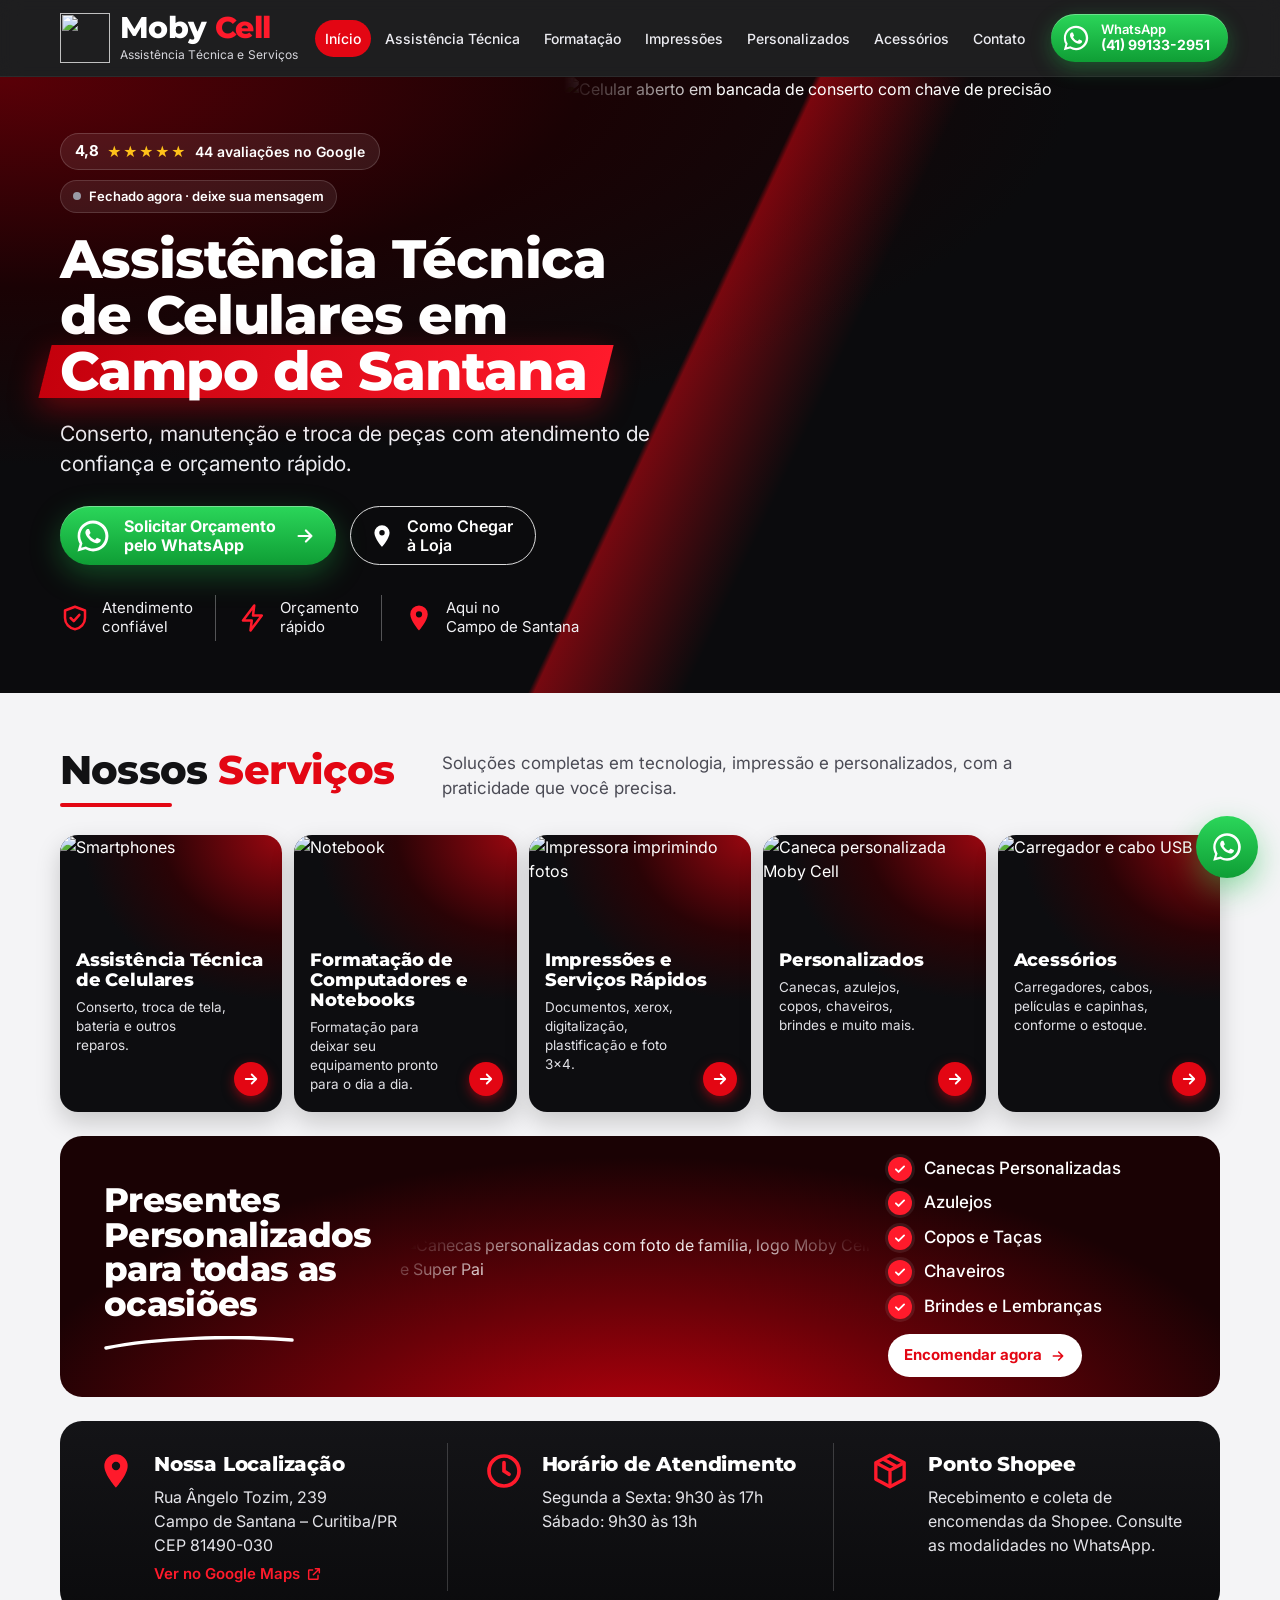
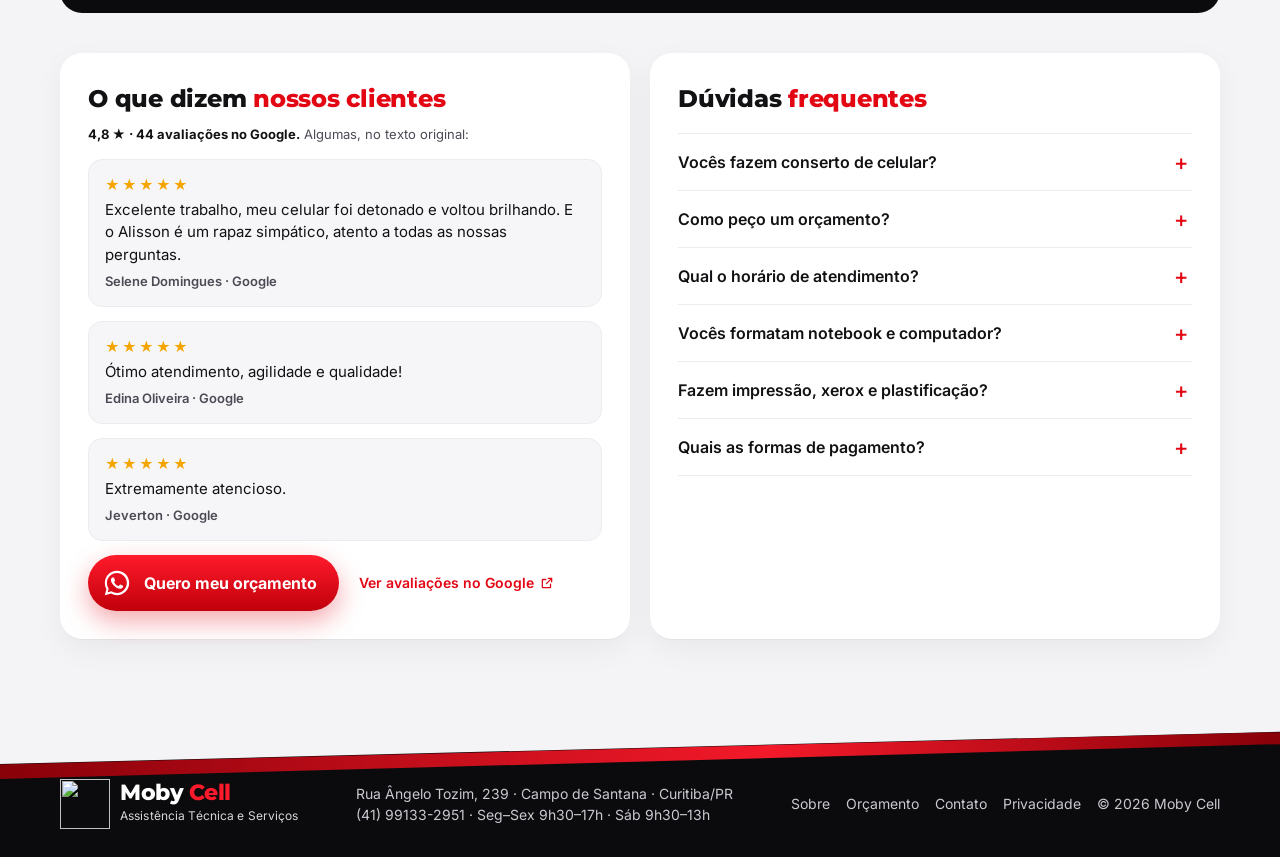
==== commit a5440db4: "Nota do Google (4,8 ★ · 44 avaliações) em destaque na abertura de todas as páginas Co-Authored-By: C" ====
--- a/public/index.html
+++ b/public/index.html
@@ -86,6 +86,11 @@
 .badges li:first-child{padding-left:0}
 .badges li+li{border-left:1px solid rgba(255,255,255,.3)}
 .badges svg{color:var(--red-2)}
+.hero-meta{display:flex;flex-wrap:wrap;gap:10px;margin-bottom:18px}.hero-meta>*{margin:0!important}
+.g-rating{display:inline-flex;align-items:center;gap:8px;flex-wrap:wrap;font-size:14px;font-weight:600;color:#fff;text-decoration:none;background:rgba(255,255,255,.08);border:1px solid rgba(255,255,255,.16);padding:6px 14px;border-radius:999px;margin:0 0 18px}
+.g-rating b{font-size:15px}
+.g-rating .st{color:#ffc21a;letter-spacing:1px}
+.g-rating:hover{background:rgba(255,255,255,.14)}
 .open-now{display:inline-flex;align-items:center;gap:8px;font-size:13px;font-weight:600;color:#fff;background:rgba(255,255,255,.08);border:1px solid rgba(255,255,255,.14);padding:6px 12px;border-radius:999px;margin-bottom:18px}
 .open-now i{width:8px;height:8px;border-radius:50%;background:#9a9aa5}
 .open-now.is-open i{background:#2bd65a;box-shadow:0 0 0 4px rgba(43,214,90,.2)}
@@ -364,7 +369,8 @@
     </div>
     <div class="wrap">
       <div class="hero-copy">
-        <span class="open-now" id="openNow" hidden><i></i><span></span></span>
+        <div class="hero-meta"><a class="g-rating" href="https://www.google.com/maps/place/Moby+Cell+Assistencia+t%C3%A9cnica+Celulares/@-25.5840198,-49.3230281,17z/data=!4m6!3m5!1s0x94dcfc2a0990a4cf:0x7839fd71f4723732!8m2!3d-25.5840247!4d-49.3204532!16s%2Fg%2F11q484tv8z" target="_blank" rel="noopener" aria-label="Nota 4,8 de 5 com 44 avaliações no Google"><b>4,8</b><span class="st" aria-hidden="true">★★★★★</span><span>44 avaliações no Google</span></a>
+        <span class="open-now" id="openNow" hidden><i></i><span></span></span></div>
         <h1>Assistência Técnica de Celulares em <span class="hl">Campo de Santana</span></h1>
         <p class="lead">Conserto, manutenção e troca de peças com atendimento de confiança e orçamento rápido.</p>
         <div class="ctas">
@@ -472,7 +478,7 @@
       <div class="more">
         <div class="panel">
           <h2>O que dizem <span>nossos clientes</span></h2>
-          <p class="rv-note">Avaliações no Google, no texto original.</p>
+          <p class="rv-note"><b style="color:var(--text)">4,8 ★ · 44 avaliações no Google.</b> Algumas, no texto original:</p>
           <figure class="rev"><div class="stars" aria-label="5 de 5 estrelas">★★★★★</div><blockquote>Excelente trabalho, meu celular foi detonado e voltou brilhando. E o Alisson é um rapaz simpático, atento a todas as nossas perguntas.</blockquote><figcaption>Selene Domingues · Google</figcaption></figure>
           <figure class="rev"><div class="stars" aria-label="5 de 5 estrelas">★★★★★</div><blockquote>Ótimo atendimento, agilidade e qualidade!</blockquote><figcaption>Edina Oliveira · Google</figcaption></figure>
           <figure class="rev"><div class="stars" aria-label="5 de 5 estrelas">★★★★★</div><blockquote>Extremamente atencioso.</blockquote><figcaption>Jeverton · Google</figcaption></figure>
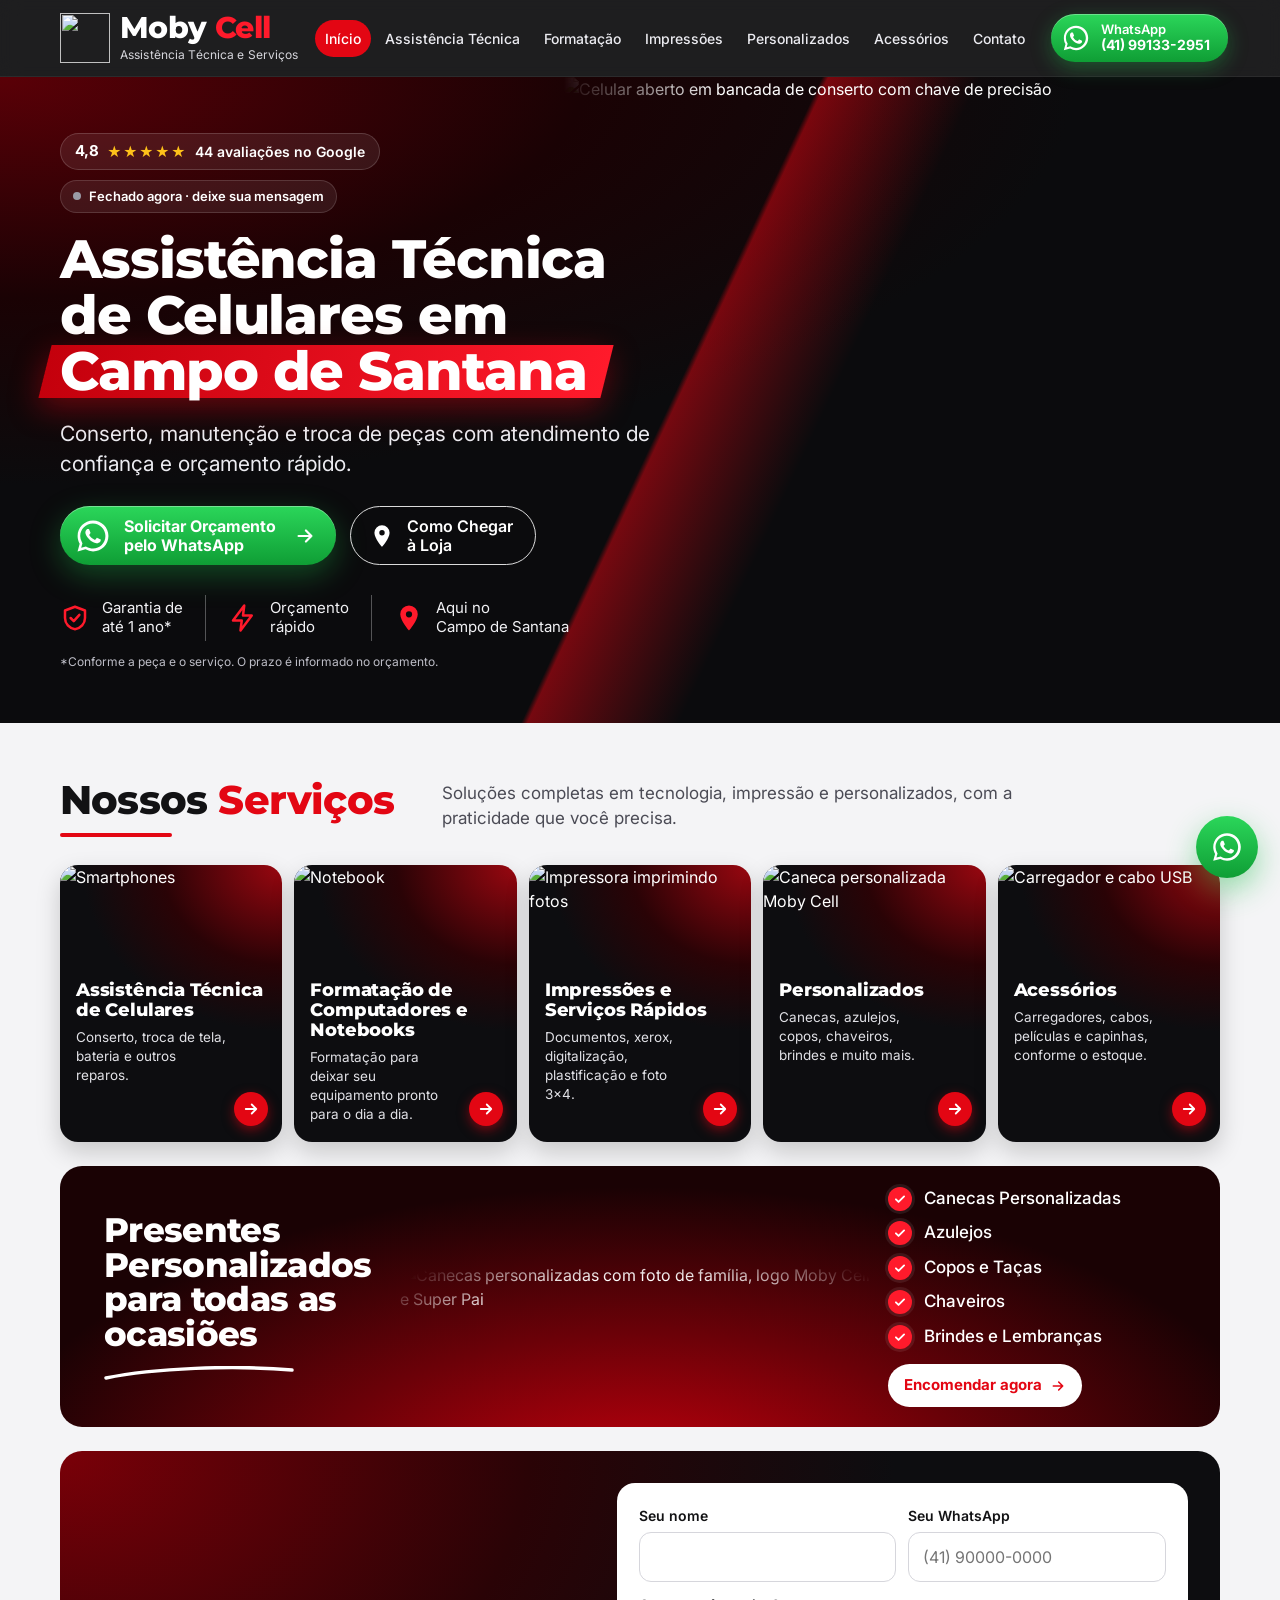
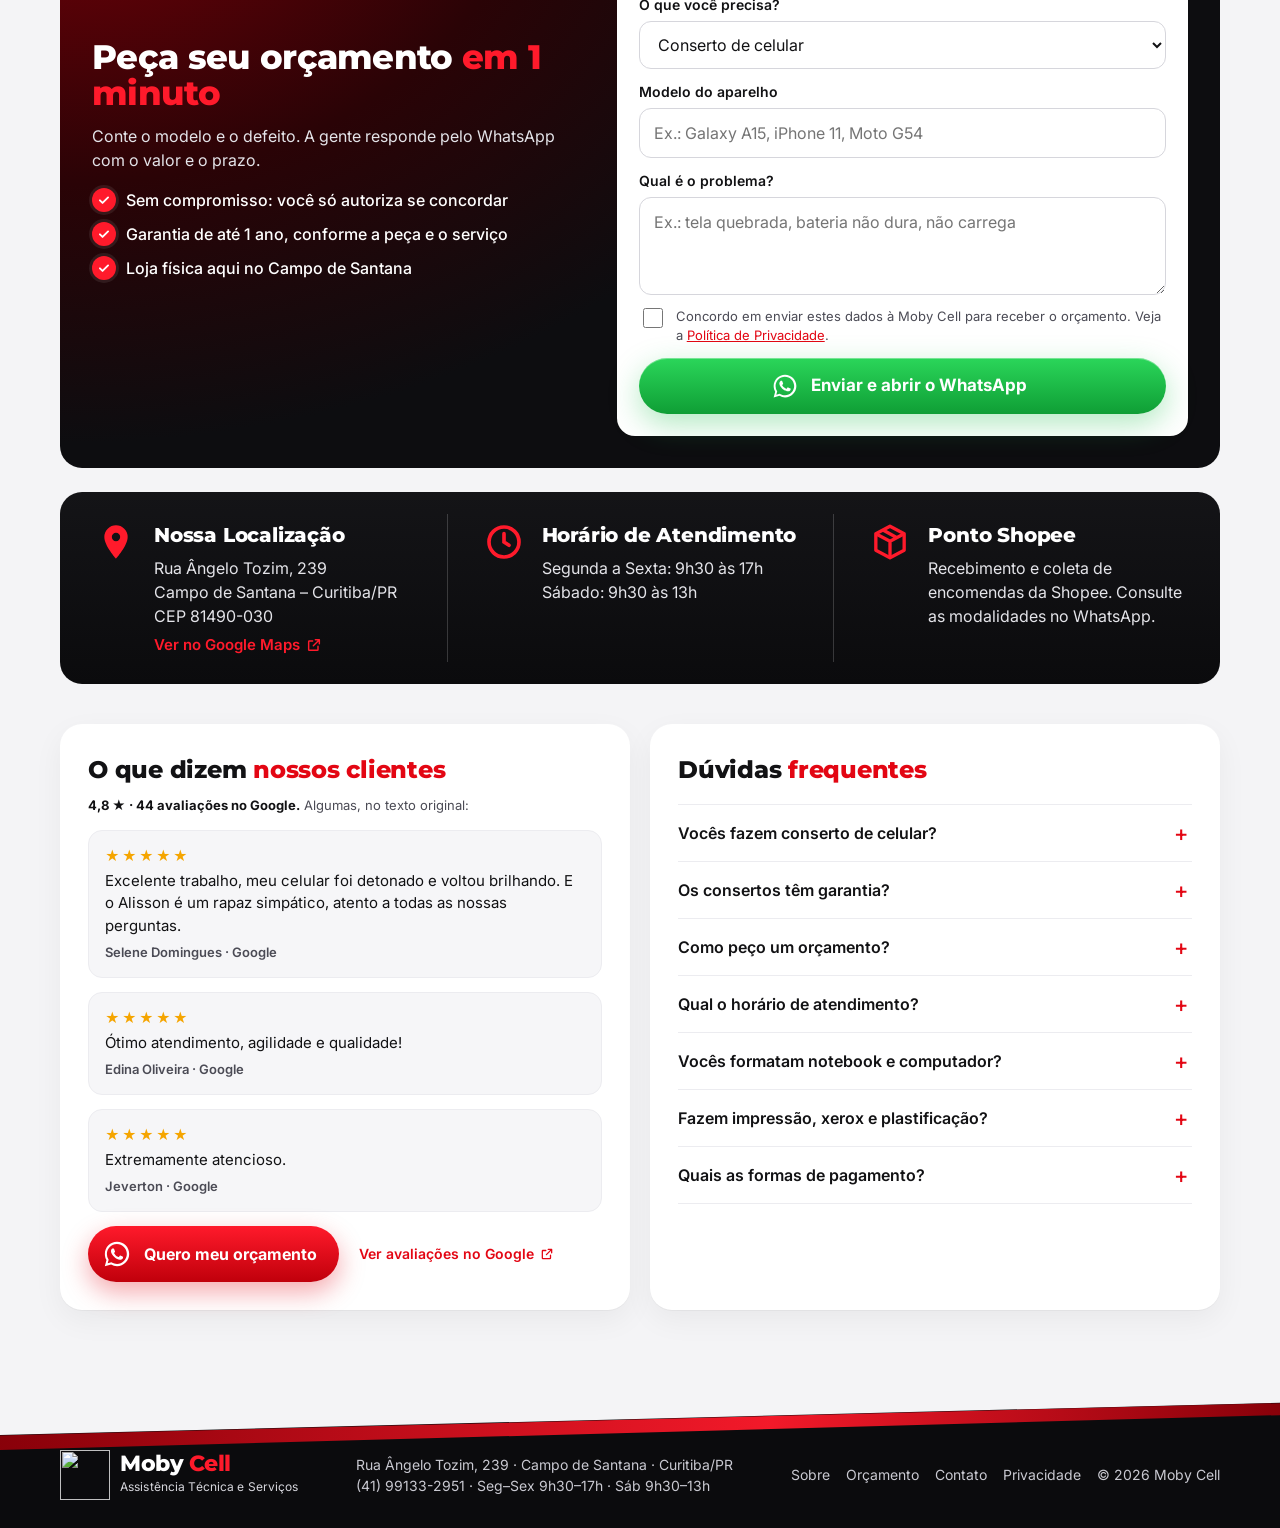
==== commit 6845ed5d: "Integração com o Moby Control: formulário de orçamento, visitas e cliques; garantia de até 1 ano - P" ====
--- a/public/index.html
+++ b/public/index.html
@@ -20,7 +20,7 @@
 <link rel="preload" as="image" href="/assets/img/home/hero.webp" fetchpriority="high">
 
 <script type="application/ld+json">{"@context":"https://schema.org","@type":["LocalBusiness","ElectronicsStore"],"@id":"https://mobycell.com.br/#loja","name":"Moby Cell","url":"https://mobycell.com.br","image":"https://mobycell.com.br/assets/img/og.png","logo":"https://mobycell.com.br/assets/img/logo-512.png","telephone":"+5541991332951","description":"Conserto de celular, formatação de notebook e computador, impressões, xerox, plastificação, produtos personalizados e ponto de atendimento Shopee no Campo de Santana, Curitiba.","address":{"@type":"PostalAddress","streetAddress":"Rua Ângelo Tozim, 239","addressLocality":"Curitiba","addressRegion":"PR","postalCode":"81490-030","addressCountry":"BR"},"geo":{"@type":"GeoCoordinates","latitude":-25.5840247,"longitude":-49.3204532},"areaServed":[{"@type":"City","name":"Curitiba"}],"paymentAccepted":"Dinheiro, cartão, Pix","openingHoursSpecification":[{"@type":"OpeningHoursSpecification","dayOfWeek":["Monday","Tuesday","Wednesday","Thursday","Friday"],"opens":"09:30","closes":"17:00"},{"@type":"OpeningHoursSpecification","dayOfWeek":"Saturday","opens":"09:30","closes":"13:00"}],"hasOfferCatalog":{"@type":"OfferCatalog","name":"Serviços da Moby Cell","itemListElement":[{"@type":"Offer","itemOffered":{"@type":"Service","name":"Conserto de celular"}},{"@type":"Offer","itemOffered":{"@type":"Service","name":"Formatação de notebook e computador"}},{"@type":"Offer","itemOffered":{"@type":"Service","name":"Impressão, xerox, digitalização e plastificação"}},{"@type":"Offer","itemOffered":{"@type":"Service","name":"Produtos personalizados"}}]},"sameAs":["https://www.google.com/maps/place/Moby+Cell+Assistencia+t%C3%A9cnica+Celulares/@-25.5840198,-49.3230281,17z/data=!4m6!3m5!1s0x94dcfc2a0990a4cf:0x7839fd71f4723732!8m2!3d-25.5840247!4d-49.3204532!16s%2Fg%2F11q484tv8z"]}</script>
-<script type="application/ld+json">{"@context": "https://schema.org", "@type": "FAQPage", "mainEntity": [{"@type": "Question", "name": "Vocês fazem conserto de celular?", "acceptedAnswer": {"@type": "Answer", "text": "Sim. Avaliamos o aparelho, passamos o orçamento e só começamos o reparo depois da sua autorização. Os reparos mais comuns são troca de tela, bateria e conector de carga, conforme o modelo e a disponibilidade da peça. Nem todo defeito tem reparo viável, e avisamos isso no orçamento."}}, {"@type": "Question", "name": "Como peço um orçamento?", "acceptedAnswer": {"@type": "Answer", "text": "Chame no WhatsApp com o modelo do aparelho e o defeito, ou venha até a loja. Respondemos com as informações do atendimento."}}, {"@type": "Question", "name": "Qual o horário de atendimento?", "acceptedAnswer": {"@type": "Answer", "text": "Segunda a sexta, das 9h30 às 17h, e sábado, das 9h30 às 13h. Domingo fechado. Em datas especiais os horários podem mudar, então confirme pelo WhatsApp."}}, {"@type": "Question", "name": "Vocês formatam notebook e computador?", "acceptedAnswer": {"@type": "Answer", "text": "Sim, fazemos formatação de notebooks e computadores. Esse é o único serviço que realizamos nesses equipamentos: não fazemos reparo de peças ou de hardware."}}, {"@type": "Question", "name": "Fazem impressão, xerox e plastificação?", "acceptedAnswer": {"@type": "Answer", "text": "Sim, conforme a disponibilidade do dia. Consulte pelo WhatsApp e, se quiser, envie o arquivo antes de vir à loja."}}, {"@type": "Question", "name": "Quais as formas de pagamento?", "acceptedAnswer": {"@type": "Answer", "text": "Dinheiro, cartão e Pix."}}]}</script>
+<script type="application/ld+json">{"@context": "https://schema.org", "@type": "FAQPage", "mainEntity": [{"@type": "Question", "name": "Vocês fazem conserto de celular?", "acceptedAnswer": {"@type": "Answer", "text": "Sim. Avaliamos o aparelho, passamos o orçamento e só começamos o reparo depois da sua autorização. Os reparos mais comuns são troca de tela, bateria e conector de carga, conforme o modelo e a disponibilidade da peça. Nem todo defeito tem reparo viável, e avisamos isso no orçamento."}}, {"@type": "Question", "name": "Os consertos têm garantia?", "acceptedAnswer": {"@type": "Answer", "text": "Sim. A garantia é de até 1 ano e varia conforme a peça e o serviço. O prazo de garantia do seu conserto é informado no orçamento."}}, {"@type": "Question", "name": "Como peço um orçamento?", "acceptedAnswer": {"@type": "Answer", "text": "Chame no WhatsApp com o modelo do aparelho e o defeito, ou venha até a loja. Respondemos com as informações do atendimento."}}, {"@type": "Question", "name": "Qual o horário de atendimento?", "acceptedAnswer": {"@type": "Answer", "text": "Segunda a sexta, das 9h30 às 17h, e sábado, das 9h30 às 13h. Domingo fechado. Em datas especiais os horários podem mudar, então confirme pelo WhatsApp."}}, {"@type": "Question", "name": "Vocês formatam notebook e computador?", "acceptedAnswer": {"@type": "Answer", "text": "Sim, fazemos formatação de notebooks e computadores. Esse é o único serviço que realizamos nesses equipamentos: não fazemos reparo de peças ou de hardware."}}, {"@type": "Question", "name": "Fazem impressão, xerox e plastificação?", "acceptedAnswer": {"@type": "Answer", "text": "Sim, conforme a disponibilidade do dia. Consulte pelo WhatsApp e, se quiser, envie o arquivo antes de vir à loja."}}, {"@type": "Question", "name": "Quais as formas de pagamento?", "acceptedAnswer": {"@type": "Answer", "text": "Dinheiro, cartão e Pix."}}]}</script>
 <link rel="apple-touch-icon" href="/assets/img/icon-192.png">
 <style>
 :root{
@@ -168,6 +168,29 @@
 details p{margin:0 0 14px;color:var(--muted)}
 .btn-red{background:linear-gradient(180deg,var(--red-2),#c0000b);color:#fff;box-shadow:0 10px 26px rgba(227,6,19,.35)}
 
+.g-note{margin:12px 0 0;font-size:12px;color:#bdbdc6}
+.quote{margin-top:24px;display:grid;grid-template-columns:1fr 1.15fr;gap:28px;align-items:center;border-radius:22px;padding:32px;color:#fff;background:radial-gradient(90% 120% at 0% 0%,#7a0008 0%,#2a0306 45%,#0d0d10 80%)}
+.quote h2{font-family:var(--display);font-weight:800;font-size:clamp(26px,3vw,34px);line-height:1.08;letter-spacing:-.02em;margin:0 0 12px}
+.quote h2 span{color:var(--red-2)}
+.quote p{margin:0 0 16px;color:#e4e4e9}
+.quote ul{list-style:none;margin:0;padding:0;display:grid;gap:10px}
+.quote li{display:flex;align-items:center;gap:10px;font-weight:500}
+.qform{background:#fff;color:var(--text);border-radius:18px;padding:22px;display:grid;gap:12px}
+.qform label{display:grid;gap:6px;font-size:14px;font-weight:600}
+.qform input,.qform select,.qform textarea{font:inherit;font-weight:400;font-size:16px;padding:12px 14px;border:1px solid #d6d6dc;border-radius:12px;background:#fff;color:var(--text);width:100%}
+.qform input:focus,.qform select:focus,.qform textarea:focus{outline:none;border-color:var(--red);box-shadow:0 0 0 3px rgba(227,6,19,.15)}
+.qform [aria-invalid="true"]{border-color:var(--red)}
+.q2{display:grid;grid-template-columns:1fr 1fr;gap:12px}
+.q-chk{display:flex!important;grid-template-columns:none;align-items:flex-start;gap:10px!important;font-weight:400!important;font-size:13px!important;color:var(--muted)}
+.q-chk input{width:20px;height:20px;margin-top:1px;flex-shrink:0;accent-color:var(--red)}
+.q-chk a{color:var(--red);text-decoration:underline}
+.q-err{margin:0;color:var(--red);font-size:14px;font-weight:600}
+.q-err:empty{display:none}
+.q-btn{justify-content:center;width:100%;border:0;cursor:pointer;font:inherit;font-weight:700;font-size:17px}
+.q-btn[disabled]{opacity:.7;cursor:wait}
+.hp{position:absolute;left:-9999px;width:1px;height:1px;overflow:hidden}
+@media (max-width:860px){.quote{grid-template-columns:1fr;padding:22px 16px;gap:18px}.qform{padding:18px 14px}}
+@media (max-width:560px){.q2{grid-template-columns:1fr}}
 /* Footer */
 .foot{position:relative;background:var(--ink);color:#c9c9d1;padding:60px 0 28px;font-size:14px}
 .foot::before{content:"";position:absolute;left:0;right:0;top:-1px;height:46px;background:var(--paper);clip-path:polygon(0 0,100% 0,100% 30%,0 100%)}
@@ -385,10 +408,11 @@
           </a>
         </div>
         <ul class="badges">
-          <li><svg width="30" height="30" viewBox="0 0 24 24" fill="none" stroke="currentColor" stroke-width="2" stroke-linejoin="round" stroke-linecap="round"><path d="M12 3l8 3v6c0 4.5-3.4 8.3-8 9-4.6-.7-8-4.5-8-9V6z"/><path d="M8.5 12l2.5 2.5 4.5-5"/></svg>Atendimento<br>confiável</li>
+          <li><svg width="30" height="30" viewBox="0 0 24 24" fill="none" stroke="currentColor" stroke-width="2" stroke-linejoin="round" stroke-linecap="round"><path d="M12 3l8 3v6c0 4.5-3.4 8.3-8 9-4.6-.7-8-4.5-8-9V6z"/><path d="M8.5 12l2.5 2.5 4.5-5"/></svg>Garantia de<br>até 1 ano*</li>
           <li><svg width="30" height="30" viewBox="0 0 24 24" fill="none" stroke="currentColor" stroke-width="2" stroke-linejoin="round"><path d="M13 2L4 14h7l-1 8 9-12h-7z"/></svg>Orçamento<br>rápido</li>
           <li><svg width="30" height="30"><use href="#i-pin"/></svg>Aqui no<br>Campo de Santana</li>
         </ul>
+        <p class="g-note">*Conforme a peça e o serviço. O prazo é informado no orçamento.</p>
       </div>
     </div>
   </section>
@@ -448,6 +472,40 @@
         </ul>
       </div>
 
+      <!-- ORÇAMENTO -->
+      <div class="quote" id="orcamento">
+        <div class="quote-txt">
+          <h2>Peça seu orçamento <span>em 1 minuto</span></h2>
+          <p>Conte o modelo e o defeito. A gente responde pelo WhatsApp com o valor e o prazo.</p>
+          <ul>
+            <li><span class="check"><svg width="14" height="14"><use href="#i-check"/></svg></span>Sem compromisso: você só autoriza se concordar</li>
+            <li><span class="check"><svg width="14" height="14"><use href="#i-check"/></svg></span>Garantia de até 1 ano, conforme a peça e o serviço</li>
+            <li><span class="check"><svg width="14" height="14"><use href="#i-check"/></svg></span>Loja física aqui no Campo de Santana</li>
+          </ul>
+        </div>
+        <form class="qform" id="qform" novalidate>
+          <div class="q2">
+            <label>Seu nome<input name="nome" autocomplete="name" required maxlength="120"></label>
+            <label>Seu WhatsApp<input name="telefone" type="tel" inputmode="tel" autocomplete="tel" placeholder="(41) 90000-0000" required maxlength="20"></label>
+          </div>
+          <label>O que você precisa?
+            <select name="servico">
+              <option value="celular" selected>Conserto de celular</option>
+              <option value="formatacao">Formatação de notebook ou computador</option>
+              <option value="impressao">Impressão, xerox ou plastificação</option>
+              <option value="personalizados">Personalizados (canecas, azulejos…)</option>
+              <option value="outro">Outro assunto</option>
+            </select>
+          </label>
+          <label class="q-dev">Modelo do aparelho<input name="aparelho" autocomplete="off" placeholder="Ex.: Galaxy A15, iPhone 11, Moto G54" maxlength="120"></label>
+          <label>Qual é o problema?<textarea name="mensagem" rows="3" placeholder="Ex.: tela quebrada, bateria não dura, não carrega" maxlength="900"></textarea></label>
+          <div class="hp" aria-hidden="true"><label>Não preencha<input name="website" tabindex="-1" autocomplete="off"></label></div>
+          <label class="q-chk"><input type="checkbox" name="consent" required><span>Concordo em enviar estes dados à Moby Cell para receber o orçamento. Veja a <a href="/privacidade">Política de Privacidade</a>.</span></label>
+          <p class="q-err" role="alert"></p>
+          <button class="btn btn-wa q-btn" type="submit"><svg width="28" height="28"><use href="#i-wa"/></svg> Enviar e abrir o WhatsApp</button>
+        </form>
+      </div>
+
       <!-- INFO -->
       <div class="info" id="contato">
         <div>
@@ -490,6 +548,7 @@
         <div class="panel">
           <h2>Dúvidas <span>frequentes</span></h2>
           <details><summary>Vocês fazem conserto de celular?</summary><p>Sim. Avaliamos o aparelho, passamos o orçamento e só começamos o reparo depois da sua autorização. Os reparos mais comuns são troca de tela, bateria e conector de carga, conforme o modelo e a disponibilidade da peça. Nem todo defeito tem reparo viável, e avisamos isso no orçamento.</p></details>
+          <details><summary>Os consertos têm garantia?</summary><p>Sim. A garantia é de até 1 ano e varia conforme a peça e o serviço. O prazo de garantia do seu conserto é informado no orçamento.</p></details>
           <details><summary>Como peço um orçamento?</summary><p>Chame no WhatsApp com o modelo do aparelho e o defeito, ou venha até a loja. Respondemos com as informações do atendimento.</p></details>
           <details><summary>Qual o horário de atendimento?</summary><p>Segunda a sexta, das 9h30 às 17h, e sábado, das 9h30 às 13h. Domingo fechado. Em datas especiais os horários podem mudar, então confirme pelo WhatsApp.</p></details>
           <details><summary>Vocês formatam notebook e computador?</summary><p>Sim, fazemos formatação de notebooks e computadores. Esse é o único serviço que realizamos nesses equipamentos: não fazemos reparo de peças ou de hardware.</p></details>
@@ -528,6 +587,7 @@
 <div class="ck" id="ck" role="dialog" aria-label="Cookies"><p>Usamos cookies para medir visitas e anúncios. Veja a <a href="/privacidade">Política de Privacidade</a>.</p><div class="b"><button class="y" type="button" data-ck="yes">Aceitar</button><button type="button" data-ck="no">Recusar</button></div></div>
 <script src="/assets/js/config.js"></script>
 <script src="/assets/js/main.js" defer></script>
+<script src="/assets/js/moby.js" defer></script>
 <script>
 (function(){
   var PHONE = (window.MOBY && MOBY.whatsapp) || "5541991332951";
@@ -538,35 +598,38 @@
     if (msg) a.href = "https://wa.me/" + PHONE + "?text=" + encodeURIComponent(msg);
   });
 
-  // Conversões: o gtag só existe depois que o visitante aceita os cookies (main.js).
-  // IDs ficam em /assets/js/config.js (adsId + adsWhatsappLabel / adsCallLabel).
-  function track(kind, where){
-    if (!window.gtag) return;
-    var C = window.MOBY || {};
-    // O evento "whatsapp_click" já é enviado pelo main.js; aqui só a conversão do Ads.
-    if (kind !== "whatsapp_conversion") gtag("event", kind, {link_location: where, page_path: location.pathname});
-    var lbl = kind === "whatsapp_conversion" ? C.adsWhatsappLabel : kind === "call_click" ? C.adsCallLabel : "";
-    if (C.adsId && lbl) gtag("event", "conversion", {send_to: C.adsId + "/" + lbl});
+  // Formulário de orçamento: grava no Moby Control e abre o WhatsApp com a mensagem pronta.
+  var f = document.getElementById("qform");
+  if (f) {
+    var LBL = { celular: "conserto de celular", formatacao: "formatação de notebook/computador", impressao: "impressão/xerox/plastificação", personalizados: "produtos personalizados", outro: "outro assunto" };
+    var dev = f.querySelector(".q-dev");
+    var syncDev = function(){ dev.hidden = !(f.servico.value === "celular" || f.servico.value === "formatacao"); };
+    f.servico.addEventListener("change", syncDev); syncDev();
+    f.addEventListener("submit", function(e){
+      e.preventDefault();
+      var err = f.querySelector(".q-err"), btn = f.querySelector(".q-btn");
+      err.textContent = "";
+      [f.nome, f.telefone].forEach(function(el){ el.removeAttribute("aria-invalid"); });
+      var nome = f.nome.value.trim(), tel = f.telefone.value.replace(/\D/g, "");
+      if (nome.length < 2) { f.nome.setAttribute("aria-invalid","true"); err.textContent = "Informe seu nome."; f.nome.focus(); return; }
+      if (tel.length < 10 || tel.length > 13) { f.telefone.setAttribute("aria-invalid","true"); err.textContent = "Informe o WhatsApp com DDD."; f.telefone.focus(); return; }
+      if (!f.consent.checked) { err.textContent = "Marque a autorização para receber o orçamento."; return; }
+      if (f.website.value) return;
+      var k = f.servico.value, aparelho = dev.hidden ? "" : f.aparelho.value.trim(), msg = f.mensagem.value.trim();
+      var A = {}; try { A = JSON.parse(sessionStorage.getItem("moby_attr") || "{}"); } catch(x){}
+      var text = "Olá! Vim pelo site da Moby Cell e quero um orçamento de " + LBL[k] + "." + (aparelho ? "\nModelo: " + aparelho : "") + (msg ? "\nProblema: " + msg : "") + "\nNome: " + nome;
+      var go = function(){ location.href = "https://wa.me/" + PHONE + "?text=" + encodeURIComponent(text); };
+      btn.disabled = true; btn.lastChild.textContent = " Abrindo o WhatsApp…";
+      var C = window.MOBY || {};
+      if (window.gtag && C.adsId && C.adsLeadLabel) gtag("event", "conversion", {send_to: C.adsId + "/" + C.adsLeadLabel});
+      if (!C.leadEndpoint) return go();
+      var body = Object.assign({}, A, { nome: nome, telefone: tel, servico: k, aparelho: aparelho, mensagem: msg.slice(0, 900), pagina: location.pathname, website: "",
+        session_id: window.mobySession ? window.mobySession() : undefined, device: window.matchMedia("(max-width: 860px)").matches ? "mobile" : "desktop" });
+      var t = setTimeout(go, 4000);
+      fetch(C.leadEndpoint, { method: "POST", headers: { "Content-Type": "application/json" }, body: JSON.stringify(body) })
+        .catch(function(){}).then(function(){ clearTimeout(t); go(); });
+    });
   }
-  document.addEventListener("click", function(e){
-    var a = e.target.closest("a");
-    if (!a) return;
-    if (a.classList.contains("js-call")) track("call_click", "ligar");
-    else if (a.classList.contains("js-route")) track("route_click", "rota");
-    else if (a.classList.contains("js-wa")) track("whatsapp_conversion", (a.textContent||"").trim().slice(0,40));
-  });
-
-  // Menu mobile
-  var drawer = document.getElementById("drawer"), btn = document.querySelector(".menu-btn");
-  function setMenu(open){
-    drawer.classList.toggle("open", open);
-    drawer.setAttribute("aria-hidden", open ? "false" : "true");
-    btn.setAttribute("aria-expanded", open ? "true" : "false");
-    document.body.style.overflow = open ? "hidden" : "";
-  }
-  btn.addEventListener("click", function(){ setMenu(true); });
-  drawer.querySelectorAll("[data-close]").forEach(function(el){ el.addEventListener("click", function(){ setMenu(false); }); });
-  document.addEventListener("keydown", function(e){ if (e.key === "Escape") setMenu(false); });
 
   // Aberto agora (horário de Curitiba)
   try {
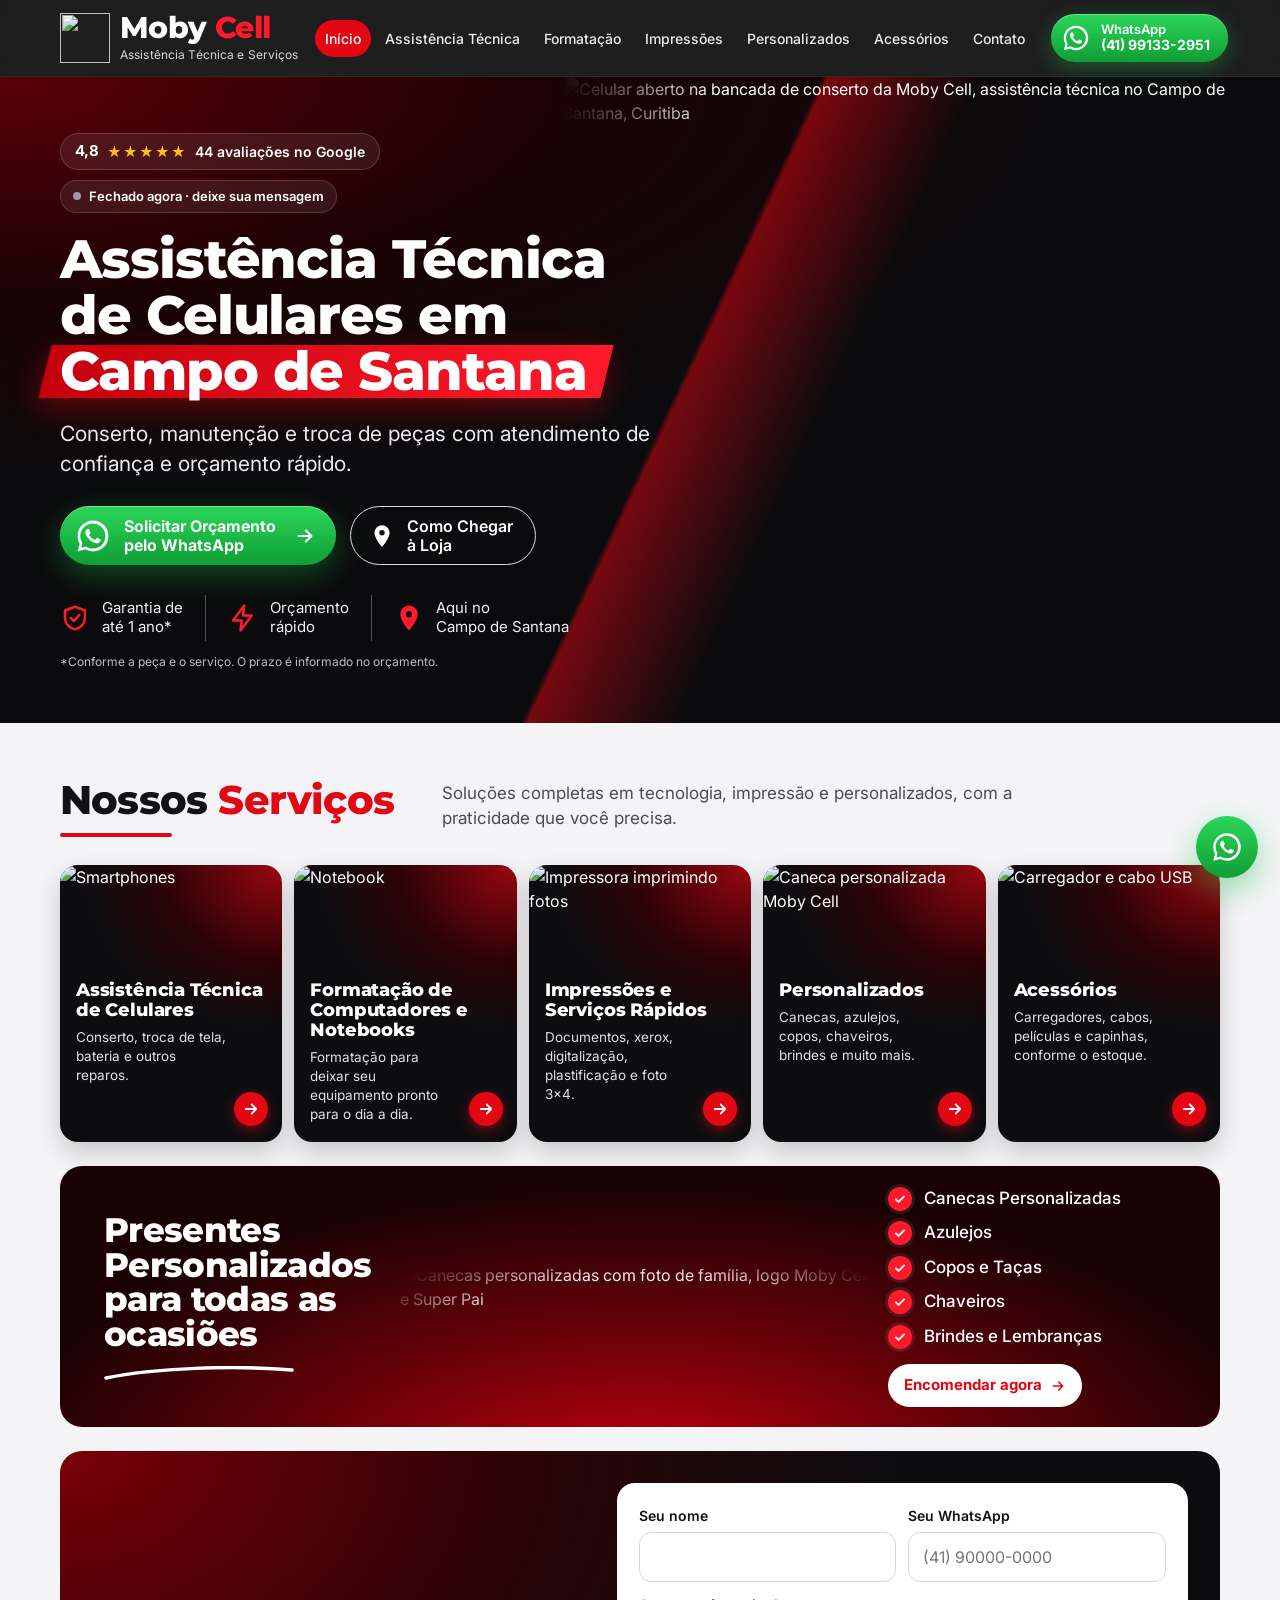
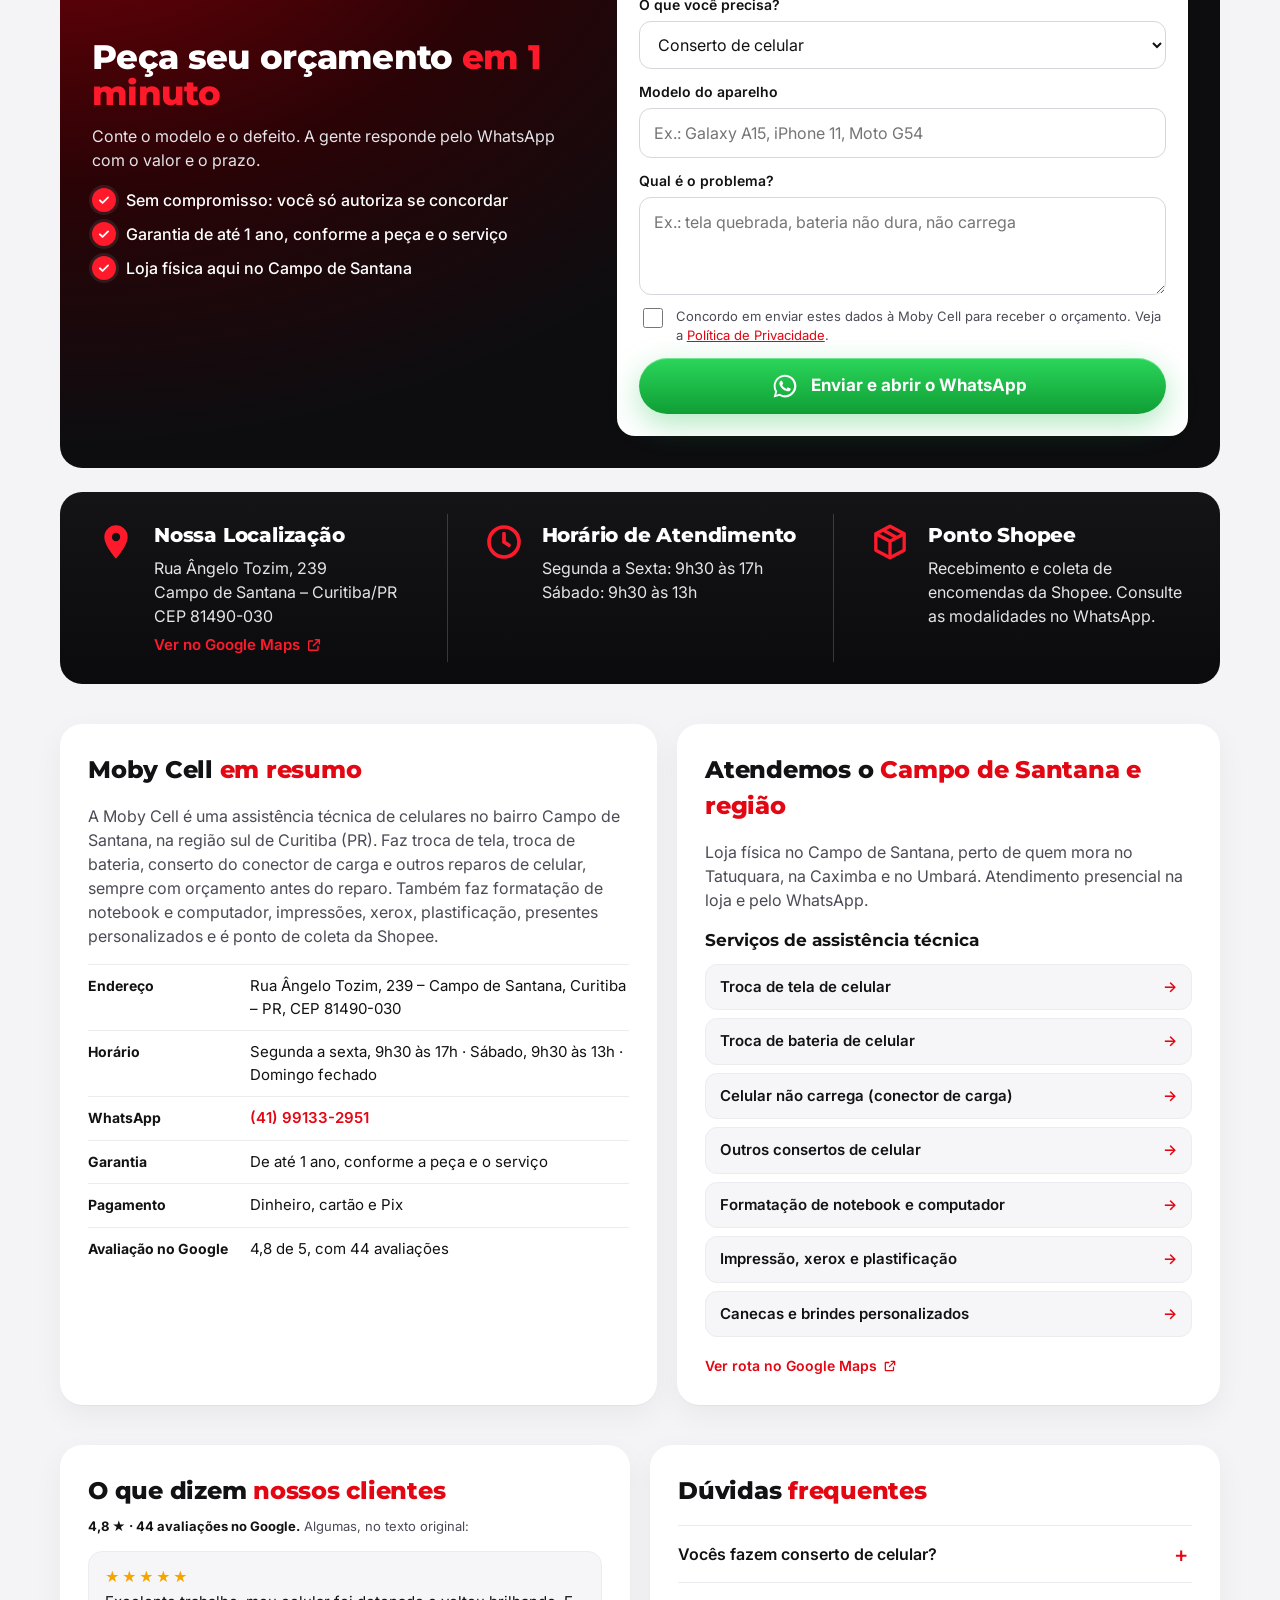
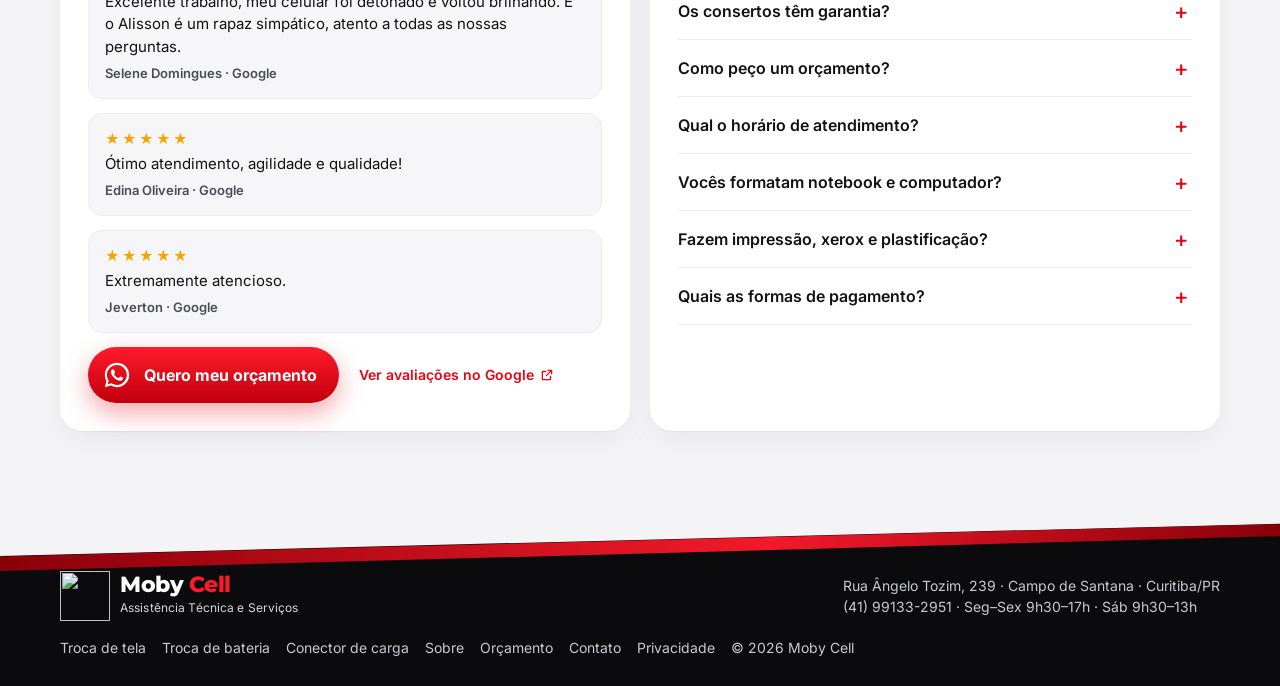
==== commit db515a64: "SEO local e busca por IA: páginas de troca de tela, bateria e conector; resumo da loja; bairros; sch" ====
--- a/public/index.html
+++ b/public/index.html
@@ -3,11 +3,15 @@
 <head>
 <meta charset="utf-8">
 <meta name="viewport" content="width=device-width, initial-scale=1, viewport-fit=cover">
-<title>Assistência Técnica de Celulares em Campo de Santana | Moby Cell Curitiba</title>
-<meta name="description" content="Conserto de celular no Campo de Santana, Curitiba: troca de tela, bateria, conector de carga, formatação de notebook, impressões e presentes personalizados. Orçamento rápido pelo WhatsApp (41) 99133-2951.">
+<title>Assistência Técnica de Celular no Campo de Santana, Curitiba | Moby Cell</title>
+<meta name="description" content="Assistência técnica de celular no Campo de Santana, Curitiba: troca de tela, bateria e conector de carga, com orçamento antes do reparo e garantia de até 1 ano. Nota 4,8 no Google. Chame no WhatsApp (41) 99133-2951.">
 <meta name="theme-color" content="#0b0b0d">
 <link rel="canonical" href="https://mobycell.com.br/">
 <meta name="twitter:card" content="summary_large_image">
+<meta name="geo.region" content="BR-PR">
+<meta name="geo.placename" content="Campo de Santana, Curitiba">
+<meta name="geo.position" content="-25.5840247;-49.3204532">
+<meta name="ICBM" content="-25.5840247, -49.3204532">
 <meta property="og:type" content="website">
 <meta property="og:locale" content="pt_BR">
 <meta property="og:title" content="Moby Cell — Assistência Técnica de Celulares em Campo de Santana">
@@ -19,7 +23,7 @@
 <link rel="stylesheet" href="https://fonts.googleapis.com/css2?family=Montserrat:wght@700;800;900&family=Inter:wght@400;500;600;700&display=swap">
 <link rel="preload" as="image" href="/assets/img/home/hero.webp" fetchpriority="high">
 
-<script type="application/ld+json">{"@context":"https://schema.org","@type":["LocalBusiness","ElectronicsStore"],"@id":"https://mobycell.com.br/#loja","name":"Moby Cell","url":"https://mobycell.com.br","image":"https://mobycell.com.br/assets/img/og.png","logo":"https://mobycell.com.br/assets/img/logo-512.png","telephone":"+5541991332951","description":"Conserto de celular, formatação de notebook e computador, impressões, xerox, plastificação, produtos personalizados e ponto de atendimento Shopee no Campo de Santana, Curitiba.","address":{"@type":"PostalAddress","streetAddress":"Rua Ângelo Tozim, 239","addressLocality":"Curitiba","addressRegion":"PR","postalCode":"81490-030","addressCountry":"BR"},"geo":{"@type":"GeoCoordinates","latitude":-25.5840247,"longitude":-49.3204532},"areaServed":[{"@type":"City","name":"Curitiba"}],"paymentAccepted":"Dinheiro, cartão, Pix","openingHoursSpecification":[{"@type":"OpeningHoursSpecification","dayOfWeek":["Monday","Tuesday","Wednesday","Thursday","Friday"],"opens":"09:30","closes":"17:00"},{"@type":"OpeningHoursSpecification","dayOfWeek":"Saturday","opens":"09:30","closes":"13:00"}],"hasOfferCatalog":{"@type":"OfferCatalog","name":"Serviços da Moby Cell","itemListElement":[{"@type":"Offer","itemOffered":{"@type":"Service","name":"Conserto de celular"}},{"@type":"Offer","itemOffered":{"@type":"Service","name":"Formatação de notebook e computador"}},{"@type":"Offer","itemOffered":{"@type":"Service","name":"Impressão, xerox, digitalização e plastificação"}},{"@type":"Offer","itemOffered":{"@type":"Service","name":"Produtos personalizados"}}]},"sameAs":["https://www.google.com/maps/place/Moby+Cell+Assistencia+t%C3%A9cnica+Celulares/@-25.5840198,-49.3230281,17z/data=!4m6!3m5!1s0x94dcfc2a0990a4cf:0x7839fd71f4723732!8m2!3d-25.5840247!4d-49.3204532!16s%2Fg%2F11q484tv8z"]}</script>
+<script type="application/ld+json">{"@context": "https://schema.org", "@type": ["LocalBusiness", "ElectronicsStore"], "@id": "https://mobycell.com.br/#loja", "name": "Moby Cell", "url": "https://mobycell.com.br", "image": "https://mobycell.com.br/assets/img/og.png", "logo": "https://mobycell.com.br/assets/img/logo-512.png", "telephone": "+5541991332951", "description": "Assistência técnica de celulares no Campo de Santana, Curitiba–PR: troca de tela, troca de bateria, conector de carga e outros reparos, com orçamento antes do reparo e garantia de até 1 ano conforme a peça e o serviço. Também faz formatação de notebook e computador, impressões, xerox, plastificação, presentes personalizados e é ponto Shopee.", "address": {"@type": "PostalAddress", "streetAddress": "Rua Ângelo Tozim, 239", "addressLocality": "Curitiba", "addressRegion": "PR", "postalCode": "81490-030", "addressCountry": "BR"}, "geo": {"@type": "GeoCoordinates", "latitude": -25.5840247, "longitude": -49.3204532}, "areaServed": [{"@type": "Place", "name": "Campo de Santana, Curitiba – PR"}, {"@type": "Place", "name": "Tatuquara, Curitiba – PR"}, {"@type": "Place", "name": "Caximba, Curitiba – PR"}, {"@type": "Place", "name": "Umbará, Curitiba – PR"}, {"@type": "City", "name": "Curitiba"}], "hasMap": "https://www.google.com/maps/place/Moby+Cell+Assistencia+t%C3%A9cnica+Celulares/@-25.5840198,-49.3230281,17z/data=!4m6!3m5!1s0x94dcfc2a0990a4cf:0x7839fd71f4723732!8m2!3d-25.5840247!4d-49.3204532!16s%2Fg%2F11q484tv8z", "priceRange": "$$", "currenciesAccepted": "BRL", "knowsAbout": ["Conserto de celular", "Troca de tela de celular", "Troca de bateria de celular", "Troca de conector de carga", "Formatação de notebook e computador", "Impressão e xerox", "Canecas e brindes personalizados"], "paymentAccepted": "Dinheiro, cartão, Pix", "openingHoursSpecification": [{"@type": "OpeningHoursSpecification", "dayOfWeek": ["Monday", "Tuesday", "Wednesday", "Thursday", "Friday"], "opens": "09:30", "closes": "17:00"}, {"@type": "OpeningHoursSpecification", "dayOfWeek": "Saturday", "opens": "09:30", "closes": "13:00"}], "hasOfferCatalog": {"@type": "OfferCatalog", "name": "Serviços da Moby Cell", "itemListElement": [{"@type": "Offer", "itemOffered": {"@type": "Service", "name": "Conserto de celular"}}, {"@type": "Offer", "itemOffered": {"@type": "Service", "name": "Formatação de notebook e computador"}}, {"@type": "Offer", "itemOffered": {"@type": "Service", "name": "Impressão, xerox, digitalização e plastificação"}}, {"@type": "Offer", "itemOffered": {"@type": "Service", "name": "Produtos personalizados"}}, {"@type": "Offer", "itemOffered": {"@type": "Service", "name": "Troca de tela de celular"}}, {"@type": "Offer", "itemOffered": {"@type": "Service", "name": "Troca de bateria de celular"}}, {"@type": "Offer", "itemOffered": {"@type": "Service", "name": "Troca de conector de carga de celular"}}]}, "sameAs": ["https://www.google.com/maps/place/Moby+Cell+Assistencia+t%C3%A9cnica+Celulares/@-25.5840198,-49.3230281,17z/data=!4m6!3m5!1s0x94dcfc2a0990a4cf:0x7839fd71f4723732!8m2!3d-25.5840247!4d-49.3204532!16s%2Fg%2F11q484tv8z", "https://www.instagram.com/mobycell_/"], "alternateName": "Moby Cell Assistência Técnica de Celulares"}</script>
 <script type="application/ld+json">{"@context": "https://schema.org", "@type": "FAQPage", "mainEntity": [{"@type": "Question", "name": "Vocês fazem conserto de celular?", "acceptedAnswer": {"@type": "Answer", "text": "Sim. Avaliamos o aparelho, passamos o orçamento e só começamos o reparo depois da sua autorização. Os reparos mais comuns são troca de tela, bateria e conector de carga, conforme o modelo e a disponibilidade da peça. Nem todo defeito tem reparo viável, e avisamos isso no orçamento."}}, {"@type": "Question", "name": "Os consertos têm garantia?", "acceptedAnswer": {"@type": "Answer", "text": "Sim. A garantia é de até 1 ano e varia conforme a peça e o serviço. O prazo de garantia do seu conserto é informado no orçamento."}}, {"@type": "Question", "name": "Como peço um orçamento?", "acceptedAnswer": {"@type": "Answer", "text": "Chame no WhatsApp com o modelo do aparelho e o defeito, ou venha até a loja. Respondemos com as informações do atendimento."}}, {"@type": "Question", "name": "Qual o horário de atendimento?", "acceptedAnswer": {"@type": "Answer", "text": "Segunda a sexta, das 9h30 às 17h, e sábado, das 9h30 às 13h. Domingo fechado. Em datas especiais os horários podem mudar, então confirme pelo WhatsApp."}}, {"@type": "Question", "name": "Vocês formatam notebook e computador?", "acceptedAnswer": {"@type": "Answer", "text": "Sim, fazemos formatação de notebooks e computadores. Esse é o único serviço que realizamos nesses equipamentos: não fazemos reparo de peças ou de hardware."}}, {"@type": "Question", "name": "Fazem impressão, xerox e plastificação?", "acceptedAnswer": {"@type": "Answer", "text": "Sim, conforme a disponibilidade do dia. Consulte pelo WhatsApp e, se quiser, envie o arquivo antes de vir à loja."}}, {"@type": "Question", "name": "Quais as formas de pagamento?", "acceptedAnswer": {"@type": "Answer", "text": "Dinheiro, cartão e Pix."}}]}</script>
 <link rel="apple-touch-icon" href="/assets/img/icon-192.png">
 <style>
@@ -191,6 +195,19 @@
 .hp{position:absolute;left:-9999px;width:1px;height:1px;overflow:hidden}
 @media (max-width:860px){.quote{grid-template-columns:1fr;padding:22px 16px;gap:18px}.qform{padding:18px 14px}}
 @media (max-width:560px){.q2{grid-template-columns:1fr}}
+.facts-wrap{display:grid;grid-template-columns:1.1fr 1fr;gap:20px;padding-top:40px}
+.facts-wrap .panel p{margin:0 0 16px;color:var(--muted)}
+.facts-dl{margin:0;display:grid;gap:10px}
+.facts-dl div{display:grid;grid-template-columns:150px 1fr;gap:12px;padding-top:10px;border-top:1px solid #ececf0}
+.facts-dl dt{font-weight:700;font-size:14px}
+.facts-dl dd{margin:0;font-size:15px}
+.facts-dl a{color:var(--red);font-weight:600}
+.svc-h{font-family:var(--display);font-size:17px;margin:0 0 10px}
+.svc-links{list-style:none;margin:0 0 16px;padding:0;display:grid;gap:8px}
+.svc-links a{display:flex;align-items:center;justify-content:space-between;padding:11px 14px;border-radius:12px;background:#f6f6f8;border:1px solid #ececf0;font-weight:600;font-size:15px;transition:border-color .2s}
+.svc-links a::after{content:"→";color:var(--red)}
+.svc-links a:hover{border-color:var(--red)}
+@media (max-width:860px){.facts-wrap{grid-template-columns:1fr}.facts-dl div{grid-template-columns:1fr;gap:2px}}
 /* Footer */
 .foot{position:relative;background:var(--ink);color:#c9c9d1;padding:60px 0 28px;font-size:14px}
 .foot::before{content:"";position:absolute;left:0;right:0;top:-1px;height:46px;background:var(--paper);clip-path:polygon(0 0,100% 0,100% 30%,0 100%)}
@@ -388,7 +405,7 @@
   <!-- HERO -->
   <section class="hero" id="inicio">
     <div class="hero-img">
-      <img src="/assets/img/home/hero.webp" alt="Celular aberto em bancada de conserto com chave de precisão" width="1198" height="864" fetchpriority="high">
+      <img src="/assets/img/home/hero.webp" alt="Celular aberto na bancada de conserto da Moby Cell, assistência técnica no Campo de Santana, Curitiba" width="1198" height="864" fetchpriority="high">
     </div>
     <div class="wrap">
       <div class="hero-copy">
@@ -532,6 +549,37 @@
         </div>
       </div>
 
+      <!-- RESUMO (texto objetivo para buscadores e assistentes de IA) -->
+      <div class="facts-wrap">
+        <div class="panel">
+          <h2>Moby Cell <span>em resumo</span></h2>
+          <p>A Moby Cell é uma assistência técnica de celulares no bairro Campo de Santana, na região sul de Curitiba (PR). Faz troca de tela, troca de bateria, conserto do conector de carga e outros reparos de celular, sempre com orçamento antes do reparo. Também faz formatação de notebook e computador, impressões, xerox, plastificação, presentes personalizados e é ponto de coleta da Shopee.</p>
+          <dl class="facts-dl">
+            <div><dt>Endereço</dt><dd>Rua Ângelo Tozim, 239 – Campo de Santana, Curitiba – PR, CEP 81490-030</dd></div>
+            <div><dt>Horário</dt><dd>Segunda a sexta, 9h30 às 17h · Sábado, 9h30 às 13h · Domingo fechado</dd></div>
+            <div><dt>WhatsApp</dt><dd><a href="https://wa.me/5541991332951" class="js-wa" data-msg="Olá! Vim pelo site da Moby Cell.">(41) 99133-2951</a></dd></div>
+            <div><dt>Garantia</dt><dd>De até 1 ano, conforme a peça e o serviço</dd></div>
+            <div><dt>Pagamento</dt><dd>Dinheiro, cartão e Pix</dd></div>
+            <div><dt>Avaliação no Google</dt><dd>4,8 de 5, com 44 avaliações</dd></div>
+          </dl>
+        </div>
+        <div class="panel">
+          <h2>Atendemos o <span>Campo de Santana e região</span></h2>
+          <p>Loja física no Campo de Santana, perto de quem mora no Tatuquara, na Caximba e no Umbará. Atendimento presencial na loja e pelo WhatsApp.</p>
+          <h3 class="svc-h">Serviços de assistência técnica</h3>
+          <ul class="svc-links">
+            <li><a href="/troca-de-tela-celular">Troca de tela de celular</a></li>
+            <li><a href="/troca-de-bateria-celular">Troca de bateria de celular</a></li>
+            <li><a href="/conector-de-carga-celular">Celular não carrega (conector de carga)</a></li>
+            <li><a href="/conserto-de-celular">Outros consertos de celular</a></li>
+            <li><a href="/formatacao-notebook-computador">Formatação de notebook e computador</a></li>
+            <li><a href="/impressao-xerox-plastificacao">Impressão, xerox e plastificação</a></li>
+            <li><a href="/personalizados">Canecas e brindes personalizados</a></li>
+          </ul>
+          <a class="rv-link" href="https://www.google.com/maps/place/Moby+Cell+Assistencia+t%C3%A9cnica+Celulares/@-25.5840198,-49.3230281,17z/data=!4m6!3m5!1s0x94dcfc2a0990a4cf:0x7839fd71f4723732!8m2!3d-25.5840247!4d-49.3204532!16s%2Fg%2F11q484tv8z" target="_blank" rel="noopener">Ver rota no Google Maps <svg width="14" height="14"><use href="#i-ext"/></svg></a>
+        </div>
+      </div>
+
       <!-- MAIS PROCURADOS + FAQ -->
       <div class="more">
         <div class="panel">
@@ -568,7 +616,7 @@
     </a>
     <div>Rua Ângelo Tozim, 239 · Campo de Santana · Curitiba/PR<br>
       <a class="js-call" href="tel:+5541991332951">(41) 99133-2951</a> · Seg–Sex 9h30–17h · Sáb 9h30–13h</div>
-    <nav aria-label="Rodapé"><a href="/sobre">Sobre</a><a href="/orcamento">Orçamento</a><a href="/contato">Contato</a><a href="/privacidade">Privacidade</a><span>© <span id="ano">2026</span> Moby Cell</span></nav>
+    <nav aria-label="Rodapé"><a href="/troca-de-tela-celular">Troca de tela</a><a href="/troca-de-bateria-celular">Troca de bateria</a><a href="/conector-de-carga-celular">Conector de carga</a><a href="/sobre">Sobre</a><a href="/orcamento">Orçamento</a><a href="/contato">Contato</a><a href="/privacidade">Privacidade</a><span>© <span id="ano">2026</span> Moby Cell</span></nav>
   </div>
 </footer>
 
@@ -585,9 +633,9 @@
 </nav>
 
 <div class="ck" id="ck" role="dialog" aria-label="Cookies"><p>Usamos cookies para medir visitas e anúncios. Veja a <a href="/privacidade">Política de Privacidade</a>.</p><div class="b"><button class="y" type="button" data-ck="yes">Aceitar</button><button type="button" data-ck="no">Recusar</button></div></div>
-<script src="/assets/js/config.js"></script>
-<script src="/assets/js/main.js" defer></script>
-<script src="/assets/js/moby.js" defer></script>
+<script src="/assets/js/config.js?v=20261120c"></script>
+<script src="/assets/js/main.js?v=20261120c" defer></script>
+<script src="/assets/js/moby.js?v=20261120c" defer></script>
 <script>
 (function(){
   var PHONE = (window.MOBY && MOBY.whatsapp) || "5541991332951";
